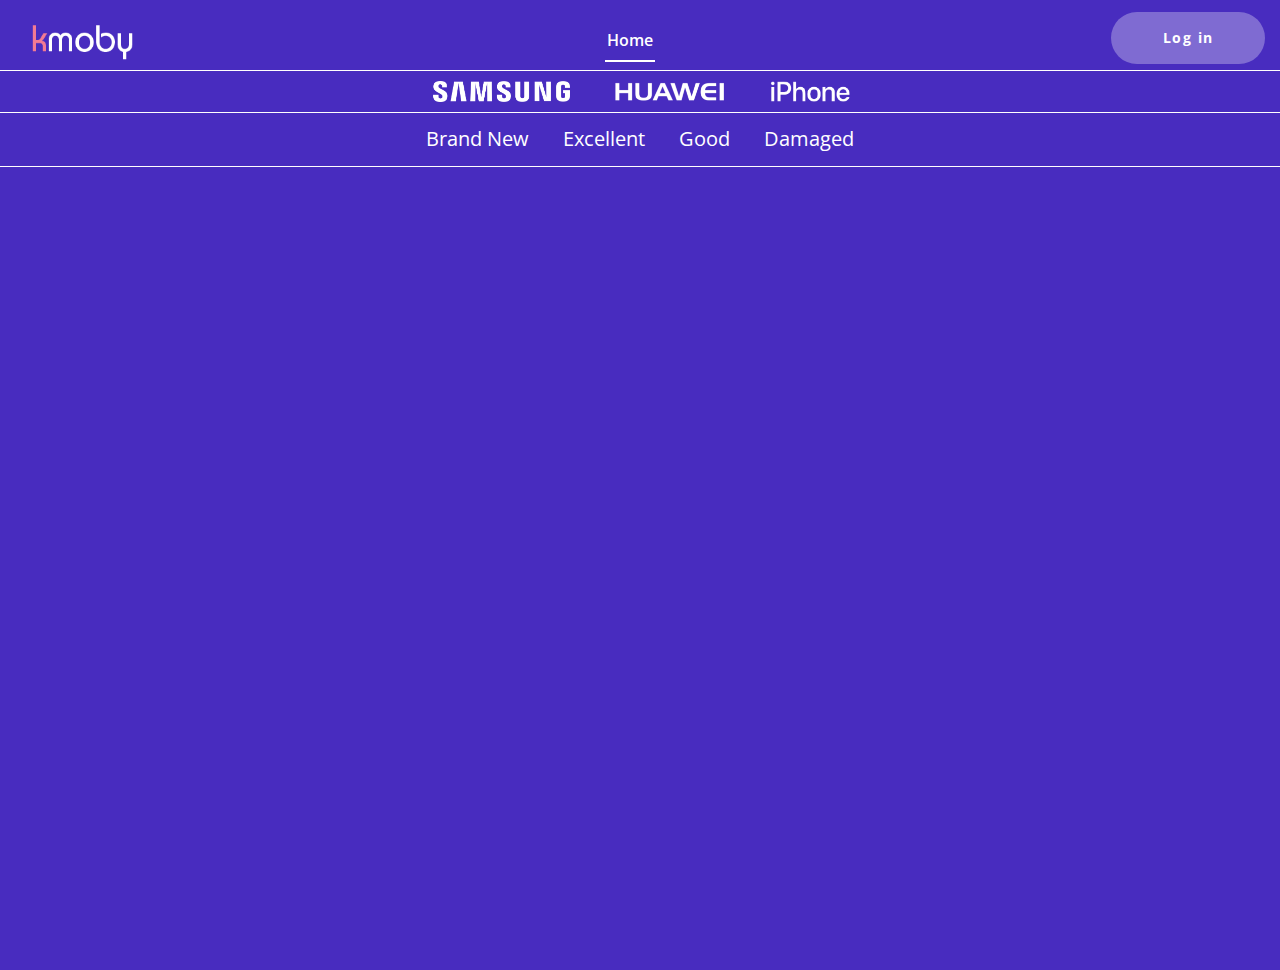
==== buy.html @ 292776e5 "added working status div in buy page" ====
<!DOCTYPE html>
<html>

<head>
    <meta http-equiv="Pragma" content="no-cache">
    <meta http-equiv="Expires" content="-1">
    <meta charset="utf-8">
    <meta name="author" content="Sumon Rahman">
    <meta name="description" content="">
    <meta name="keywords" content="HTML,CSS,XML,JavaScript">
    <meta http-equiv="x-ua-compatible" content="ie=edge">
    <meta name="viewport" content="width=device-width, initial-scale=1.0">
    <title>Neat Deals</title>
    <!-- Place favicon.ico in the root directory -->
    <link rel="apple-touch-icon" href="images/apple-touch-icon.png">
    <link rel="shortcut icon" type="image/ico" href="images/favicon.ico">
    <!-- Plugin-CSS -->
    <link rel="stylesheet" href="css/bootstrap.min.css">
    <link rel="stylesheet" href="css/jquery.fancybox.min.css">
    <link rel="stylesheet" href="css/owl.carousel.min.css">
    <link rel="stylesheet" href="css/linearicons.css">
    <link rel="stylesheet" href="css/font-awesome4.6.1.css">
    <!-- <link rel='stylesheet' href="https://maxcdn.bootstrapcdn.com/font-awesome/4.6.1/css/font-awesome.min.css"> -->
    <link rel="stylesheet" href="css/magnific-popup.css">
    <link rel="stylesheet" href="css/animate.css">
    <!-- Main-Stylesheets -->
    <link rel="stylesheet" href="css/normalize.css">
    <link rel="stylesheet" href="css/buy.css">
    <link rel="stylesheet" href="css/login.css">
    <link rel="stylesheet" href="css/responsive.css">
    <script src="js/vendor/modernizr-2.8.3.min.js"></script>
</head>

<body data-spy="scroll" data-target=".mainmenu-area">
    <!-- Preloader-content -->
    <div class="preloader">
        <span><i class="lnr lnr-sun"></i></span>
    </div>
    <!-- MainMenu-Area -->
    <nav class="mainmenu-area" data-spy="affix" data-offset-top="200">
        <div class="container-fluid">
            <div class="navbar-header">
                <button type="button" class="navbar-toggle" data-toggle="collapse" data-target="#primary_menu">
                    <span class="icon-bar"></span>
                    <span class="icon-bar"></span>
                    <span class="icon-bar"></span>
                </button>
                <a class="navbar-brand" href="#"><img src="images/logo.png" alt="Logo"></a>
            </div>
            <div class="collapse navbar-collapse" id="primary_menu">
                <ul class="nav navbar-nav mainmenu">
                    <li class="active"><a href="index.html">Home</a></li>
                </ul>
                <div class="login-btn right-button hidden-xs">
                    <a class="login-txt">Log in</a>
                </div>
                <div class="login">
                    <div class="arrow-up"></div>
                    <div class="formholder">
                        <div class="randompad">
                            <fieldset>
                                <label name="email">Email</label>
                                <input class="form-holder" id="email" type="email" placeholder="example@example.com" />
                                <label name="password">Password</label>
                                <div class="form-group log-status">
                                    <input class="form-holder form-control" id="paswd" type="password" />
                                </div>
                                <div class="login-alert alert alert-danger text-center"><span class="in-alert"></span></div>
                                <div class="login-loader">
                                    <img class="loading-image" src="images/double-ring.gif" />
                                </div>
                                <button type="button" class="log-btn">Log in</button>
                                <span id="livalue"></span>
                            </fieldset>
                        </div>
                    </div>
                </div>
                <div class="profile-btn right-button hidden-xs">
                    <a class="prof-name dropdown-toggle" type="button" id="profDrop" data-toggle="dropdown"
                        aria-haspopup="true" aria-expanded="true">
                        <span class="caret"></span>
                    </a>
                    <ul class="prof-down dropdown-menu" aria-labelledby="profDrop">
                        <li><a class="ditm dash-btns" href="about.html" data-fancybox data-options='{
                            "type" : "iframe",
                            "scrolling" : "no", 
                            "iframe" : {
                                "scrolling" : "no",
                                "preload" : false, 
                                "css" : {
                                    "width" : "600px", 
                                    "border-radius" : "20px",
                                    "overflow" : "hidden"
                            }}}'>
                                <i class="lnr lnr-user"></i>&nbsp; &nbsp;About Me</a></li>
                        <li><a class="ditm dash-btns" href="orders.html" data-fancybox data-options='{
                            "type" : "iframe",
                            "scrolling" : "no", 
                            "iframe" : {
                                "scrolling" : "no",
                                "preload" : false, 
                                "css" : {
                                    "width" : "600px", 
                                    "border-radius" : "20px",
                                    "overflow" : "hidden"
                            }}}'>
                                <i class="lnr lnr-cart"></i>&nbsp; &nbsp;Orders</a></li>
                        <li><a class="ditm dash-btns" href="listings.html" data-fancybox data-options='{
                            "type" : "iframe",
                            "scrolling" : "no", 
                            "iframe" : {
                                "scrolling" : "no",
                                "preload" : false, 
                                "css" : {
                                    "width" : "600px", 
                                    "border-radius" : "20px",
                                    "overflow" : "hidden"
                            }}}'>
                                <i class="lnr lnr-list"></i>&nbsp; &nbsp;Listings</a></li>
                        <li role="separator" class="divider"></li>
                        <li><a class="ditm log-out"><i class="lnr lnr-home"></i>&nbsp; &nbsp;Log Out</a></li>
                    </ul>
                </div>
            </div>
        </div>
    </nav>
    <!-- MainMenu-Area-End -->
    <!-- Brands-Area -->
    <div class="brands-area">
        <div class="brand-group">
            <img class="samsung-logo brand-logo active" src="images/samsung-logo.png">
            <img class="huawei-logo brand-logo" src="images/huawei-logo.png">
            <img class="iphone-logo brand-logo" src="images/iphone-logo.png">
        </div>
    </div>
    <!-- Brands-Area-End-->
    <!-- Model-Carousel -->
    <div class="model-carousel">
        <div class="carous1"></div>
        <div class="carous">
            <div class="samsung-carousel owl-carousel owl-theme">
                <div class="mod-item" onclick="$('.samsung-carousel').trigger('to.owl.carousel', [0, 500, true]);"><a
                        class="mod active">S9
                        +</a></div>
                <div class="mod-item" onclick="$('.samsung-carousel').trigger('to.owl.carousel', [1, 500, true]);"><a
                        class="mod">S9</a></div>
                <div class="mod-item" onclick="$('.samsung-carousel').trigger('to.owl.carousel', [2, 500, true]);"><a
                        class="mod">S8
                        +</a></div>
                <div class="mod-item" onclick="$('.samsung-carousel').trigger('to.owl.carousel', [3, 500, true]);"><a
                        class="mod">S8</a></div>
                <div class="mod-item" onclick="$('.samsung-carousel').trigger('to.owl.carousel', [4, 500, true]);"><a
                        class="mod">S7
                        Edge</a></div>
                <div class="mod-item" onclick="$('.samsung-carousel').trigger('to.owl.carousel', [5, 500, true]);"><a
                        class="mod">S7</a></div>
                <div class="mod-item" onclick="$('.samsung-carousel').trigger('to.owl.carousel', [6, 500, true]);"><a
                        class="mod">S6
                        Edge +</a></div>
                <div class="mod-item" onclick="$('.samsung-carousel').trigger('to.owl.carousel', [7, 500, true]);"><a
                        class="mod">S6
                        Edge</a></div>
                <div class="mod-item" onclick="$('.samsung-carousel').trigger('to.owl.carousel', [8, 500, true]);"><a
                        class="mod">S6</a></div>
                <div class="mod-item" onclick="$('.samsung-carousel').trigger('to.owl.carousel', [9, 500, true]);"><a
                        class="mod">S5</a></div>
                <div class="mod-item" onclick="$('.samsung-carousel').trigger('to.owl.carousel', [10, 500, true]);"><a
                        class="mod">Note 8</a></div>
                <div class="mod-item" onclick="$('.samsung-carousel').trigger('to.owl.carousel', [11, 500, true]);"><a
                        class="mod">Note 5</a></div>
                <div class="mod-item" onclick="$('.samsung-carousel').trigger('to.owl.carousel', [12, 500, true]);"><a
                        class="mod">Edge</a></div>
                <div class="mod-item" onclick="$('.samsung-carousel').trigger('to.owl.carousel', [13, 500, true]);"><a
                        class="mod">Note 4</a></div>
                <div class="mod-item" onclick="$('.samsung-carousel').trigger('to.owl.carousel', [14, 500, true]);"><a
                        class="mod">A8 (2018)</a></div>
                <div class="mod-item" onclick="$('.samsung-carousel').trigger('to.owl.carousel', [15, 500, true]);"><a
                        class="mod">A7 (2017)</a></div>
                <div class="mod-item" onclick="$('.samsung-carousel').trigger('to.owl.carousel', [16, 500, true]);"><a
                        class="mod">A7 (2016)</a></div>
                <div class="mod-item" onclick="$('.samsung-carousel').trigger('to.owl.carousel', [17, 500, true]);"><a
                        class="mod">A7</a></div>
                <div class="mod-item" onclick="$('.samsung-carousel').trigger('to.owl.carousel', [18, 500, true]);"><a
                        class="mod">A5 (2017)</a></div>
                <div class="mod-item" onclick="$('.samsung-carousel').trigger('to.owl.carousel', [19, 500, true]);"><a
                        class="mod">A5 (2016)</a></div>
                <div class="mod-item" onclick="$('.samsung-carousel').trigger('to.owl.carousel', [20, 500, true]);"><a
                        class="mod">J7 (2016)</a></div>
                <div class="mod-item" onclick="$('.samsung-carousel').trigger('to.owl.carousel', [21, 500, true]);"><a
                        class="mod">J7 Prime</a></div>
                <div class="mod-item" onclick="$('.samsung-carousel').trigger('to.owl.carousel', [22, 500, true]);"><a
                        class="mod">J5 Prime</a></div>
            </div>
        </div>
        <div class="carous">
            <div class="huawei-carousel owl-carousel owl-theme">
                <div class="mod-item" onclick="$('.huawei-carousel').trigger('to.owl.carousel', [0, 500, true]);"><a
                        class="mod active">P20
                        Pro</a></div>
                <div class="mod-item" onclick="$('.huawei-carousel').trigger('to.owl.carousel', [1, 500, true]);"><a
                        class="mod">P20</a></div>
                <div class="mod-item" onclick="$('.huawei-carousel').trigger('to.owl.carousel', [2, 500, true]);"><a
                        class="mod">P20
                        Lite</a></div>
                <div class="mod-item" onclick="$('.huawei-carousel').trigger('to.owl.carousel', [3, 500, true]);"><a
                        class="mod">P10
                        Plus</a></div>
                <div class="mod-item" onclick="$('.huawei-carousel').trigger('to.owl.carousel', [4, 500, true]);"><a
                        class="mod">P10</a></div>
                <div class="mod-item" onclick="$('.huawei-carousel').trigger('to.owl.carousel', [5, 500, true]);"><a
                        class="mod">P10
                        Lite</a></div>
                <div class="mod-item" onclick="$('.huawei-carousel').trigger('to.owl.carousel', [6, 500, true]);"><a
                        class="mod">P9
                        Plus</a></div>
                <div class="mod-item" onclick="$('.huawei-carousel').trigger('to.owl.carousel', [7, 500, true]);"><a
                        class="mod">P9</a></div>
                <div class="mod-item" onclick="$('.huawei-carousel').trigger('to.owl.carousel', [8, 500, true]);"><a
                        class="mod">P9
                        Lite</a></div>
                <div class="mod-item" onclick="$('.huawei-carousel').trigger('to.owl.carousel', [9, 500, true]);"><a
                        class="mod">P8</a></div>
                <div class="mod-item" onclick="$('.huawei-carousel').trigger('to.owl.carousel', [10, 500, true]);"><a
                        class="mod">P8
                        Lite (2017)</a></div>
                <div class="mod-item" onclick="$('.huawei-carousel').trigger('to.owl.carousel', [11, 500, true]);"><a
                        class="mod">Mate
                        10 Pro</a></div>
                <div class="mod-item" onclick="$('.huawei-carousel').trigger('to.owl.carousel', [12, 500, true]);"><a
                        class="mod">Mate
                        10</a></div>
                <div class="mod-item" onclick="$('.huawei-carousel').trigger('to.owl.carousel', [13, 500, true]);"><a
                        class="mod">Mate
                        9</a></div>
                <div class="mod-item" onclick="$('.huawei-carousel').trigger('to.owl.carousel', [14, 500, true]);"><a
                        class="mod">Mate
                        6</a></div>
                <div class="mod-item" onclick="$('.huawei-carousel').trigger('to.owl.carousel', [15, 500, true]);"><a
                        class="mod">P
                        Smart</a></div>
            </div>
        </div>
        <div class="carous">
            <div class="iphone-carousel owl-carousel owl-theme">
                <div class="mod-item" onclick="$('.iphone-carousel').trigger('to.owl.carousel', [0, 500, true]);"><a
                        class="mod active">XS
                        Max</a></div>
                <div class="mod-item" onclick="$('.iphone-carousel').trigger('to.owl.carousel', [1, 500, true]);"><a
                        class="mod">XS</a></div>
                <div class="mod-item" onclick="$('.iphone-carousel').trigger('to.owl.carousel', [2, 500, true]);"><a
                        class="mod">XR</a></div>
                <div class="mod-item" onclick="$('.iphone-carousel').trigger('to.owl.carousel', [3, 500, true]);"><a
                        class="mod">X</a></div>
                <div class="mod-item" onclick="$('.iphone-carousel').trigger('to.owl.carousel', [4, 500, true]);"><a
                        class="mod">8
                        Plus</a></div>
                <div class="mod-item" onclick="$('.iphone-carousel').trigger('to.owl.carousel', [5, 500, true]);"><a
                        class="mod">8</a></div>
                <div class="mod-item" onclick="$('.iphone-carousel').trigger('to.owl.carousel', [6, 500, true]);"><a
                        class="mod">7
                        Plus</a></div>
                <div class="mod-item" onclick="$('.iphone-carousel').trigger('to.owl.carousel', [7, 500, true]);"><a
                        class="mod">7</a></div>
                <div class="mod-item" onclick="$('.iphone-carousel').trigger('to.owl.carousel', [8, 500, true]);"><a
                        class="mod">6s
                        Plus</a></div>
                <div class="mod-item" onclick="$('.iphone-carousel').trigger('to.owl.carousel', [9, 500, true]);"><a
                        class="mod">6
                        Plus</a></div>
                <div class="mod-item" onclick="$('.iphone-carousel').trigger('to.owl.carousel', [10, 500, true]);"><a
                        class="mod">6s</a></div>
                <div class="mod-item" onclick="$('.iphone-carousel').trigger('to.owl.carousel', [11, 500, true]);"><a
                        class="mod">6</a></div>
                <div class="mod-item" onclick="$('.iphone-carousel').trigger('to.owl.carousel', [12, 500, true]);"><a
                        class="mod">5s</a></div>
                <div class="mod-item" onclick="$('.iphone-carousel').trigger('to.owl.carousel', [13, 500, true]);"><a
                        class="mod">SE</a></div>
            </div>
        </div>
    </div>
    <!-- Model-Carousel-End -->
    <!-- Working-Status-->
    <div class="working-status">
        <div class="ws-brand-new">
            <a>Brand New</a>
        </div>
        <div class="ws-excellent">
            <a>Excellent</a>
        </div>
        <div class="ws-good">
            <a>Good</a>
        </div>
        <div class="ws-damaged">
            <a>Damaged</a>
        </div>
    </div>
    <!-- Working-Status-End -->
    <!--Vendor-JS-->
    <script src="js/vendor/jquery-1.12.4.min.js"></script>
    <script src="js/vendor/jquery-ui.js"></script>
    <script src="js/vendor/popper.min.js"></script>
    <script src="js/vendor/bootstrap.min.js"></script>
    <script src="js/jquery.fancybox.min.js"></script>
    <!--Plugin-JS-->
    <script src="js/js.cookie.js"></script>
    <script src="js/owl.carousel.min.js"></script>
    <script src="js/contact-form.js"></script>
    <script src="js/ajaxchimp.js"></script>
    <script src="js/scrollUp.min.js"></script>
    <script src="js/magnific-popup.min.js"></script>
    <script src="js/wow.min.js"></script>
    <script src="js/log.js"></script>
    <!--Main-active-JS-->
    <script src="js/main.js"></script>
    <script src="js/login.js"></script>
    <script src="js/buy.js"></script>
</body>

</html>
---- css/linearicons.css ----
@font-face {
	font-family: 'Linearicons-Free';
	src:url('../fonts/Linearicons-Free.eot?w118d');
	src:url('../fonts/Linearicons-Free.eot?#iefixw118d') format('embedded-opentype'),
		url('../fonts/Linearicons-Free.woff2?w118d') format('woff2'),
		url('../fonts/Linearicons-Free.woff?w118d') format('woff'),
		url('../fonts/Linearicons-Free.ttf?w118d') format('truetype'),
		url('../fonts/Linearicons-Free.svg?w118d#Linearicons-Free') format('svg');
	font-weight: normal;
	font-style: normal;
}

.lnr {
	font-family: 'Linearicons-Free';
	speak: none;
	font-style: normal;
	font-weight: normal;
	font-variant: normal;
	text-transform: none;
	line-height: 1;

	/* Better Font Rendering =========== */
	-webkit-font-smoothing: antialiased;
	-moz-osx-font-smoothing: grayscale;
}

.lnr-home:before {
	content: "\e800";
}
.lnr-apartment:before {
	content: "\e801";
}
.lnr-pencil:before {
	content: "\e802";
}
.lnr-magic-wand:before {
	content: "\e803";
}
.lnr-drop:before {
	content: "\e804";
}
.lnr-lighter:before {
	content: "\e805";
}
.lnr-poop:before {
	content: "\e806";
}
.lnr-sun:before {
	content: "\e807";
}
.lnr-moon:before {
	content: "\e808";
}
.lnr-cloud:before {
	content: "\e809";
}
.lnr-cloud-upload:before {
	content: "\e80a";
}
.lnr-cloud-download:before {
	content: "\e80b";
}
.lnr-cloud-sync:before {
	content: "\e80c";
}
.lnr-cloud-check:before {
	content: "\e80d";
}
.lnr-database:before {
	content: "\e80e";
}
.lnr-lock:before {
	content: "\e80f";
}
.lnr-cog:before {
	content: "\e810";
}
.lnr-trash:before {
	content: "\e811";
}
.lnr-dice:before {
	content: "\e812";
}
.lnr-heart:before {
	content: "\e813";
}
.lnr-star:before {
	content: "\e814";
}
.lnr-star-half:before {
	content: "\e815";
}
.lnr-star-empty:before {
	content: "\e816";
}
.lnr-flag:before {
	content: "\e817";
}
.lnr-envelope:before {
	content: "\e818";
}
.lnr-paperclip:before {
	content: "\e819";
}
.lnr-inbox:before {
	content: "\e81a";
}
.lnr-eye:before {
	content: "\e81b";
}
.lnr-printer:before {
	content: "\e81c";
}
.lnr-file-empty:before {
	content: "\e81d";
}
.lnr-file-add:before {
	content: "\e81e";
}
.lnr-enter:before {
	content: "\e81f";
}
.lnr-exit:before {
	content: "\e820";
}
.lnr-graduation-hat:before {
	content: "\e821";
}
.lnr-license:before {
	content: "\e822";
}
.lnr-music-note:before {
	content: "\e823";
}
.lnr-film-play:before {
	content: "\e824";
}
.lnr-camera-video:before {
	content: "\e825";
}
.lnr-camera:before {
	content: "\e826";
}
.lnr-picture:before {
	content: "\e827";
}
.lnr-book:before {
	content: "\e828";
}
.lnr-bookmark:before {
	content: "\e829";
}
.lnr-user:before {
	content: "\e82a";
}
.lnr-users:before {
	content: "\e82b";
}
.lnr-shirt:before {
	content: "\e82c";
}
.lnr-store:before {
	content: "\e82d";
}
.lnr-cart:before {
	content: "\e82e";
}
.lnr-tag:before {
	content: "\e82f";
}
.lnr-phone-handset:before {
	content: "\e830";
}
.lnr-phone:before {
	content: "\e831";
}
.lnr-pushpin:before {
	content: "\e832";
}
.lnr-map-marker:before {
	content: "\e833";
}
.lnr-map:before {
	content: "\e834";
}
.lnr-location:before {
	content: "\e835";
}
.lnr-calendar-full:before {
	content: "\e836";
}
.lnr-keyboard:before {
	content: "\e837";
}
.lnr-spell-check:before {
	content: "\e838";
}
.lnr-screen:before {
	content: "\e839";
}
.lnr-smartphone:before {
	content: "\e83a";
}
.lnr-tablet:before {
	content: "\e83b";
}
.lnr-laptop:before {
	content: "\e83c";
}
.lnr-laptop-phone:before {
	content: "\e83d";
}
.lnr-power-switch:before {
	content: "\e83e";
}
.lnr-bubble:before {
	content: "\e83f";
}
.lnr-heart-pulse:before {
	content: "\e840";
}
.lnr-construction:before {
	content: "\e841";
}
.lnr-pie-chart:before {
	content: "\e842";
}
.lnr-chart-bars:before {
	content: "\e843";
}
.lnr-gift:before {
	content: "\e844";
}
.lnr-diamond:before {
	content: "\e845";
}
.lnr-linearicons:before {
	content: "\e846";
}
.lnr-dinner:before {
	content: "\e847";
}
.lnr-coffee-cup:before {
	content: "\e848";
}
.lnr-leaf:before {
	content: "\e849";
}
.lnr-paw:before {
	content: "\e84a";
}
.lnr-rocket:before {
	content: "\e84b";
}
.lnr-briefcase:before {
	content: "\e84c";
}
.lnr-bus:before {
	content: "\e84d";
}
.lnr-car:before {
	content: "\e84e";
}
.lnr-train:before {
	content: "\e84f";
}
.lnr-bicycle:before {
	content: "\e850";
}
.lnr-wheelchair:before {
	content: "\e851";
}
.lnr-select:before {
	content: "\e852";
}
.lnr-earth:before {
	content: "\e853";
}
.lnr-smile:before {
	content: "\e854";
}
.lnr-sad:before {
	content: "\e855";
}
.lnr-neutral:before {
	content: "\e856";
}
.lnr-mustache:before {
	content: "\e857";
}
.lnr-alarm:before {
	content: "\e858";
}
.lnr-bullhorn:before {
	content: "\e859";
}
.lnr-volume-high:before {
	content: "\e85a";
}
.lnr-volume-medium:before {
	content: "\e85b";
}
.lnr-volume-low:before {
	content: "\e85c";
}
.lnr-volume:before {
	content: "\e85d";
}
.lnr-mic:before {
	content: "\e85e";
}
.lnr-hourglass:before {
	content: "\e85f";
}
.lnr-undo:before {
	content: "\e860";
}
.lnr-redo:before {
	content: "\e861";
}
.lnr-sync:before {
	content: "\e862";
}
.lnr-history:before {
	content: "\e863";
}
.lnr-clock:before {
	content: "\e864";
}
.lnr-download:before {
	content: "\e865";
}
.lnr-upload:before {
	content: "\e866";
}
.lnr-enter-down:before {
	content: "\e867";
}
.lnr-exit-up:before {
	content: "\e868";
}
.lnr-bug:before {
	content: "\e869";
}
.lnr-code:before {
	content: "\e86a";
}
.lnr-link:before {
	content: "\e86b";
}
.lnr-unlink:before {
	content: "\e86c";
}
.lnr-thumbs-up:before {
	content: "\e86d";
}
.lnr-thumbs-down:before {
	content: "\e86e";
}
.lnr-magnifier:before {
	content: "\e86f";
}
.lnr-cross:before {
	content: "\e870";
}
.lnr-menu:before {
	content: "\e871";
}
.lnr-list:before {
	content: "\e872";
}
.lnr-chevron-up:before {
	content: "\e873";
}
.lnr-chevron-down:before {
	content: "\e874";
}
.lnr-chevron-left:before {
	content: "\e875";
}
.lnr-chevron-right:before {
	content: "\e876";
}
.lnr-arrow-up:before {
	content: "\e877";
}
.lnr-arrow-down:before {
	content: "\e878";
}
.lnr-arrow-left:before {
	content: "\e879";
}
.lnr-arrow-right:before {
	content: "\e87a";
}
.lnr-move:before {
	content: "\e87b";
}
.lnr-warning:before {
	content: "\e87c";
}
.lnr-question-circle:before {
	content: "\e87d";
}
.lnr-menu-circle:before {
	content: "\e87e";
}
.lnr-checkmark-circle:before {
	content: "\e87f";
}
.lnr-cross-circle:before {
	content: "\e880";
}
.lnr-plus-circle:before {
	content: "\e881";
}
.lnr-circle-minus:before {
	content: "\e882";
}
.lnr-arrow-up-circle:before {
	content: "\e883";
}
.lnr-arrow-down-circle:before {
	content: "\e884";
}
.lnr-arrow-left-circle:before {
	content: "\e885";
}
.lnr-arrow-right-circle:before {
	content: "\e886";
}
.lnr-chevron-up-circle:before {
	content: "\e887";
}
.lnr-chevron-down-circle:before {
	content: "\e888";
}
.lnr-chevron-left-circle:before {
	content: "\e889";
}
.lnr-chevron-right-circle:before {
	content: "\e88a";
}
.lnr-crop:before {
	content: "\e88b";
}
.lnr-frame-expand:before {
	content: "\e88c";
}
.lnr-frame-contract:before {
	content: "\e88d";
}
.lnr-layers:before {
	content: "\e88e";
}
.lnr-funnel:before {
	content: "\e88f";
}
.lnr-text-format:before {
	content: "\e890";
}
.lnr-text-format-remove:before {
	content: "\e891";
}
.lnr-text-size:before {
	content: "\e892";
}
.lnr-bold:before {
	content: "\e893";
}
.lnr-italic:before {
	content: "\e894";
}
.lnr-underline:before {
	content: "\e895";
}
.lnr-strikethrough:before {
	content: "\e896";
}
.lnr-highlight:before {
	content: "\e897";
}
.lnr-text-align-left:before {
	content: "\e898";
}
.lnr-text-align-center:before {
	content: "\e899";
}
.lnr-text-align-right:before {
	content: "\e89a";
}
.lnr-text-align-justify:before {
	content: "\e89b";
}
.lnr-line-spacing:before {
	content: "\e89c";
}
.lnr-indent-increase:before {
	content: "\e89d";
}
.lnr-indent-decrease:before {
	content: "\e89e";
}
.lnr-pilcrow:before {
	content: "\e89f";
}
.lnr-direction-ltr:before {
	content: "\e8a0";
}
.lnr-direction-rtl:before {
	content: "\e8a1";
}
.lnr-page-break:before {
	content: "\e8a2";
}
.lnr-sort-alpha-asc:before {
	content: "\e8a3";
}
.lnr-sort-amount-asc:before {
	content: "\e8a4";
}
.lnr-hand:before {
	content: "\e8a5";
}
.lnr-pointer-up:before {
	content: "\e8a6";
}
.lnr-pointer-right:before {
	content: "\e8a7";
}
.lnr-pointer-down:before {
	content: "\e8a8";
}
.lnr-pointer-left:before {
	content: "\e8a9";
}
---- css/buy.css ----
@import url('https://fonts.googleapis.com/css?family=Open+Sans:300,400,400i,600,700,800');

/*-------------------
2. Theme Default CSS
--------------------*/

* {
    outline: none;
}

a {
    text-decoration: none;
    outline: none;
    -webkit-transition: 0.4s;
    -o-transition: 0.4s;
    transition: 0.4s;
    color: #333333;
}

input:focus,
button:focus,
a:focus,
a:hover {
    text-decoration: none;
    outline: none;
    color: #768ede;
}

img {
    max-width: 100%;
    height: auto;
}

h1,
h2,
h3,
h4,
h5,
h6 {
    margin: 0 0 15px;
    font-weight: 400;
    line-height: 1.4em;
}

h1 {
    font-size: 60px;
}

h2 {
    font-size: 50px;
}

h3 {
    font-size: 32px;
}

html,
body {
    height: 100%
}

body {
    font-family: 'Open Sans', sans-serif;
    font-weight: 400;
    font-size: 16px;
    line-height: 32px;
    color: #8790af;
    background: rgb(72, 44, 191);
}


/* Remove Chrome Input Field's Unwanted Yellow Background Color */

input:-webkit-autofill,
input:-webkit-autofill:hover,
input:-webkit-autofill:focus {
    -webkit-box-shadow: 0 0 0px 1000px white inset !important;
}

/*-- 3. Button-Style --*/

.bttn-white {
    position: relative;
    background: rgb(72, 44, 191);
    background: -webkit-linear-gradient(45deg, rgba(72, 44, 191, 1) 0%, rgba(106, 198, 240, 1) 100%);
    background: -o-linear-gradient(45deg, rgba(72, 44, 191, 1) 0%, rgba(106, 198, 240, 1) 100%);
    background: linear-gradient(45deg, rgba(72, 44, 191, 1) 0%, rgba(106, 198, 240, 1) 100%);
    filter: progid:DXImageTransform.Microsoft.gradient(startColorstr='#482cbf', endColorstr='#6ac6f0', GradientType=1);
    overflow: hidden;
    z-index: 1;
    margin-right: 10px;
    border: none;
}

.bttn-white img {
    height: 20px;
    margin-right: 5px;
    margin-top: -5px;
    display: inline-block;
}



.bttn-white:before {
    content: "";
    position: absolute;
    left: 0;
    top: 0;
    width: 100%;
    height: 100%;
    background-color: #ffffff;
    z-index: -1;
    -webkit-transition: 0.3s;
    -o-transition: 0.3s;
    transition: 0.3s;
    opacity: 1;
}

.bttn-white.active,
.bttn-white:hover {
    color: #ffffff;
}

.bttn-white.active:before,
.bttn-white:hover:before {
    opacity: 0;
}

.bttn-default,
.bttn-white {
    padding: 12px 30px;
    background-color: #ffffff;
    display: inline-block;
    color: #768ede;
    text-transform: uppercase;
    border-radius: 50px;
    letter-spacing: 1.5px;
    font-weight: 700;
    font-size: 14px;
    -webkit-transition: 0.3s;
    -o-transition: 0.3s;
    transition: 0.3s;
    border: none;
}

.bttn-default .lnr,
.bttn-white .lnr {
    margin-right: 10px;
}

.bttn-default {
    padding: 12px 40px;
    /* Permalink - use to edit and share this gradient: http://colorzilla.com/gradient-editor/#482cbf+0,6ac6f0+100 */
    background: rgb(72, 44, 191);
    /* Old browsers */
    /* FF3.6-15 */
    background: -webkit-linear-gradient(45deg, rgba(72, 44, 191, 1) 0%, rgba(106, 198, 240, 1) 100%);
    /* Chrome10-25,Safari5.1-6 */
    background: -o-linear-gradient(45deg, rgba(72, 44, 191, 1) 0%, rgba(106, 198, 240, 1) 100%);
    background: linear-gradient(45deg, rgba(72, 44, 191, 1) 0%, rgba(106, 198, 240, 1) 100%);
    /* W3C, IE10+, FF16+, Chrome26+, Opera12+, Safari7+ */
    filter: progid:DXImageTransform.Microsoft.gradient(startColorstr='#482cbf', endColorstr='#6ac6f0', GradientType=1);
    color: #ffffff;
    -webkit-box-shadow: 0 0 0 0 rgba(0, 0, 0, 0.1);
    box-shadow: 0 0 0 0 rgba(0, 0, 0, 0.1);
    -webkit-transform: translateY(0);
    -ms-transform: translateY(0);
    transform: translateY(0);
}

.bttn-default:hover {
    color: #ffffff;
    -webkit-box-shadow: 0 25px 50px -20px rgba(0, 0, 0, 0.6);
    box-shadow: 0 25px 50px -20px rgba(0, 0, 0, 0.6);
    -webkit-transform: translateY(-5px);
    -ms-transform: translateY(-5px);
    transform: translateY(-5px);
}

.sq {
    border-radius: 3px !important;
}


/*-- 4. Helper-Classes --*/

.preloader {
    background-color: #ffffff;
    bottom: 0;
    height: 100%;
    position: fixed;
    top: 0;
    width: 100%;
    z-index: 99999999;
}

.preloader span {
    background: rgb(72, 44, 191);
    background: -webkit-linear-gradient(45deg, rgba(72, 44, 191, 1) 0%, rgba(106, 198, 240, 1) 100%);
    background: -o-linear-gradient(45deg, rgba(72, 44, 191, 1) 0%, rgba(106, 198, 240, 1) 100%);
    background: linear-gradient(45deg, rgba(72, 44, 191, 1) 0%, rgba(106, 198, 240, 1) 100%);
    filter: progid:DXImageTransform.Microsoft.gradient(startColorstr='#482cbf', endColorstr='#6ac6f0', GradientType=1);
    border-radius: 100%;
    height: 60px;
    width: 60px;
    line-height: 60px;
    position: absolute;
    top: 0;
    right: 0;
    bottom: 0;
    left: 0;
    text-align: center;
    color: #ffffff;
    font-size: 24px;
    margin: auto;
    -webkit-animation: mymove 1.5s infinite linear;
    animation: mymove 1.5s infinite linear;
}

@-webkit-keyframes mymove {
    0 {
        -webkit-box-shadow: 0 0 0 0 rgba(94, 136, 252, 0.6), 0 0 0 0 rgba(94, 136, 252, 0.6);
        box-shadow: 0 0 0 0 rgba(94, 136, 252, 0.6), 0 0 0 0 rgba(94, 136, 252, 0.6);
    }

    25% {
        -webkit-box-shadow: 0 0 0 10px rgba(94, 136, 252, 0.6), 0 0 0 10px rgba(94, 136, 252, 0.6);
        box-shadow: 0 0 0 10px rgba(94, 136, 252, 0.6), 0 0 0 10px rgba(94, 136, 252, 0.6);
    }

    50% {
        -webkit-box-shadow: 0 0 0 10px rgba(94, 136, 252, 0.6), 0 0 0 20px rgba(94, 136, 252, 0.6);
        box-shadow: 0 0 0 10px rgba(94, 136, 252, 0.6), 0 0 0 20px rgba(94, 136, 252, 0.6);
    }

    75% {
        -webkit-box-shadow: 0 0 0 10px rgba(94, 136, 252, 0.6), 0 0 0 10px rgba(94, 136, 252, 0.6);
        box-shadow: 0 0 0 10px rgba(94, 136, 252, 0.6), 0 0 0 10px rgba(94, 136, 252, 0.6);
    }

    100% {
        -webkit-box-shadow: 0 0 0 0 rgba(94, 136, 252, 0.6), 0 0 0 0 rgba(94, 136, 252, 0.6);
        box-shadow: 0 0 0 0 rgba(94, 136, 252, 0.6), 0 0 0 0 rgba(94, 136, 252, 0.6);
    }
}

@keyframes mymove {
    0 {
        -webkit-box-shadow: 0 0 0 0 rgba(94, 136, 252, 0.6), 0 0 0 0 rgba(94, 136, 252, 0.6);
        box-shadow: 0 0 0 0 rgba(94, 136, 252, 0.6), 0 0 0 0 rgba(94, 136, 252, 0.6);
    }

    25% {
        -webkit-box-shadow: 0 0 0 10px rgba(94, 136, 252, 0.6), 0 0 0 10px rgba(94, 136, 252, 0.6);
        box-shadow: 0 0 0 10px rgba(94, 136, 252, 0.6), 0 0 0 10px rgba(94, 136, 252, 0.6);
    }

    50% {
        -webkit-box-shadow: 0 0 0 10px rgba(94, 136, 252, 0.6), 0 0 0 20px rgba(94, 136, 252, 0.6);
        box-shadow: 0 0 0 10px rgba(94, 136, 252, 0.6), 0 0 0 20px rgba(94, 136, 252, 0.6);
    }

    75% {
        -webkit-box-shadow: 0 0 0 10px rgba(94, 136, 252, 0.6), 0 0 0 10px rgba(94, 136, 252, 0.6);
        box-shadow: 0 0 0 10px rgba(94, 136, 252, 0.6), 0 0 0 10px rgba(94, 136, 252, 0.6);
    }

    100% {
        -webkit-box-shadow: 0 0 0 0 rgba(94, 136, 252, 0.6), 0 0 0 0 rgba(94, 136, 252, 0.6);
        box-shadow: 0 0 0 0 rgba(94, 136, 252, 0.6), 0 0 0 0 rgba(94, 136, 252, 0.6);
    }
}

/* helper classes */

.section-padding-top {
    padding-top: 120px;
}

.section-padding {
    padding-top: 120px;
    padding-bottom: 120px;
}

.upper {
    text-transform: uppercase;
}

.angle,
.overlay {
    position: relative;
    z-index: 1;
}

.overlay:before {
    content: "";
    position: absolute;
    left: 0;
    top: 0;
    width: 100%;
    height: 100%;
    /* Permalink - use to edit and share this gradient: http://colorzilla.com/gradient-editor/#482cbf+0,6ac6f0+100 */
    background: rgb(72, 44, 191);
    /* Old browsers */
    /* FF3.6-15 */
    background: -webkit-linear-gradient(45deg, rgba(72, 44, 191, 1) 0%, rgba(106, 198, 240, 1) 100%);
    /* Chrome10-25,Safari5.1-6 */
    background: -o-linear-gradient(45deg, rgba(72, 44, 191, 1) 0%, rgba(106, 198, 240, 1) 100%);
    background: linear-gradient(45deg, rgba(72, 44, 191, 1) 0%, rgba(106, 198, 240, 1) 100%);
    /* W3C, IE10+, FF16+, Chrome26+, Opera12+, Safari7+ */
    filter: progid:DXImageTransform.Microsoft.gradient(startColorstr='#482cbf', endColorstr='#6ac6f0', GradientType=1);
    opacity: 0.8;
    /* IE6-9 fallback on horizontal gradient */
    z-index: -2;
}

.angle:after {
    content: "";
    position: absolute;
    left: 0;
    bottom: 0;
    width: 100%;
    height: 150px;
    background: rgba(0, 0, 0, 0) -webkit-linear-gradient(left bottom, #ffffff 50%, transparent 50%) repeat scroll 0 0;
    background: rgba(0, 0, 0, 0) -webkit-gradient(linear, left bottom, right top, color-stop(50%, #ffffff), color-stop(50%, transparent)) repeat scroll 0 0;
    background: rgba(0, 0, 0, 0) -o-linear-gradient(left bottom, #ffffff 50%, transparent 50%) repeat scroll 0 0;
    background: rgba(0, 0, 0, 0) linear-gradient(to right top, #ffffff 50%, transparent 50%) repeat scroll 0 0;
    z-index: -1;
}

.dark-color {
    color: #434345
}

.blue-color {
    color: #5e88fc;
}

.white-color {
    color: #ffffff !important;
}

.gray-bg {
    background-color: #f5f6ff;
}

/*-- 5. MainMenu-Area --*/

.mainmenu-area {
    position: absolute;
    left: 0;
    top: 0;
    width: 100%;
    z-index: 9999;
    padding: 20px 140px 15px 0;
    background: transparent;
    -webkit-transition: 0.3s;
    -o-transition: 0.3s;
    transition: 0.3s;
}

.mainmenu-area:before {
    content: '';
    position: absolute;
    left: 0;
    top: 0;
    width: 100%;
    height: 100%;
    background: rgb(72, 44, 191);
    background: -webkit-linear-gradient(45deg, rgba(72, 44, 191, 1) 0%, rgba(106, 198, 240, 1) 100%);
    background: -o-linear-gradient(45deg, rgba(72, 44, 191, 1) 0%, rgba(106, 198, 240, 1) 100%);
    background: linear-gradient(45deg, rgba(72, 44, 191, 1) 0%, rgba(106, 198, 240, 1) 100%);
    filter: progid:DXImageTransform.Microsoft.gradient(startColorstr='#482cbf', endColorstr='#6ac6f0', GradientType=1);
    z-index: -1;
    opacity: 0;
    -webkit-transition: 0.3s;
    -o-transition: 0.3s;
    transition: 0.3s;
}

.mainmenu-area.affix {
    position: fixed;
    top: 0;
}

.mainmenu-area.affix:before {
    opacity: 1;
}

.mainmenu-area .right-button {
    position: absolute;
    right: 15px;
    top: 12px;
    text-align: center;
}

.mainmenu-area .right-button .prof-down {
    background-color: rgb(72, 44, 191);
}

.mainmenu-area .right-button a {
    color: #ffffff;
    padding: 10px 40px;
    border-radius: 50px;
    background-color: rgba(255, 255, 255, 0.3);
    display: block;
    letter-spacing: 1.5px;
    font-weight: 700;
    font-size: 14px;
    width: 11em;
    overflow: hidden;
    text-overflow: ellipsis;
}

.mainmenu-area .right-button a.ditm {
    color: #ffffff;
    padding: 10px;
    border: none;
    background: none;
    margin: 2px;
    display: block;
    letter-spacing: 1px;
    font-weight: 700;
    font-size: 14px;
    width: 11em;
    overflow: hidden;
    text-overflow: ellipsis;
}

.mainmenu-area .right-button a.ditm:hover {
    background-color: rgba(255, 255, 255, 1);
    border-radius: 5px;
    color: rgb(0, 0, 0);
}

.mainmenu-area .right-button a:hover {
    background-color: rgba(255, 255, 255, 1);
    color: #768ede;
}

.mainmenu-area ul.mainmenu {
    text-align: center;
    float: none;
    display: block;
}

.mainmenu-area ul.mainmenu li {
    float: none;
    display: inline-block;
    text-align: center;
}

.mainmenu-area ul.nav.navbar-nav li a {
    color: #ffffff;
    padding: 10px 2px;
    text-transform: capitalize;
    background: transparent;
    font-weight: 600;
    border-bottom: 2px solid transparent;
    margin: 0 15px;
}

.mainmenu-area ul.nav.navbar-nav li a:hover,
.mainmenu-area ul.nav.navbar-nav li.active a {
    border-bottom-color: #ffffff;
}

.mainmenu-area .navbar-brand {
    height: auto;
    padding: 0 15px;
}

.mainmenu-area .navbar-brand img {
    height: 40px;
}

/*-- 6. Page-Title --*/

.page-title .title {
    position: relative;
    display: inline-block;
    text-transform: uppercase;
    letter-spacing: 1.5px;
    color: #8790af;
    font-weight: 600;
}

.text-center.page-title .title:before,
.page-title .title:after {
    content: '';
    width: 30px;
    height: 1px;
    display: inline-block;
    background-color: #e1e1e1;
    margin: 0 15px;
    -webkit-transform: translateY(-4px);
    -ms-transform: translateY(-4px);
    transform: translateY(-4px);
}

.brands-area {
    margin-top: 70px;
    border-top: 1px solid #fff;
    border-bottom: 1px solid #fff;
    text-align: center;
}

.brand-logo {
    cursor: pointer;
    height: 21px;
    margin: 10px 20px;
    display: inline-block;
}

.brand-logo:hover {
    opacity: .7;
}

.samsung {
    height: 20px;
}

.huawei {
    height: 20px;
}

.iphone {
    height: 22px;
}

.profile-btn {
    display: none;
    cursor: pointer;
}

/* Model Carousel */

.owl-item {
    display: -webkit-box;
    display: -webkit-flex;
    display: -moz-box;
    display: -ms-flexbox;
    display: flex;
    -webkit-flex-align: center;
    -ms-flex-align: center;
    -webkit-align-items: center;
    justify-content: center;
    align-items: center;
    vertical-align: center;
}

.mod-item {
    margin-top: 8px;
}

.mod.active {
    font-size: 30px;
    font-weight: 550;
    color: rgb(255, 255, 255);
}

.mod {
    cursor: pointer;
    font-weight: 500;
    font-size: 20px;
    color: rgba(255, 255, 255, 0.623);
}

.owl-carousel {
    padding: 15px;
    overflow: hidden;
}

.owl-carousel:hover .owl-nav {
    display: block;
}

.carous1 {
    min-height: 80px;
    border-bottom: 1px solid #fff;
    overflow: auto;
}

.owl-nav div {
    background: transparent;
    color: #869791;
    font-size: 40px;
    height: 100%;
    line-height: 30px;
    margin: 0;
    padding: 0;
    position: absolute;
    top: 0;
}

.owl-nav .owl-prev {
    left: 0;
    padding-left: 20px;
}

.owl-nav .owl-next {
    right: 0;
    padding-right: 20px;
}

/* Working-Status */

.working-status {
    border-bottom: 1px solid #fff;
    text-align: center;
}

.working-status div {
    padding: 10px 15px;
    display: inline-block;
}

.working-status a {
    cursor: pointer;
    font-size: 20px;
    font-weight: 400;
    color: #fff;
}

.working-status div:hover {
    opacity: .7;
}
---- css/login.css ----
.login fieldset {
  border: none;
}

.login label {
  font-weight: 100;
  font-size: 14px;
  color: rgb(82, 82, 82);
}

.login {
  position: absolute;
  width: 350px;
  display: none;
  float: right;
  right: 20px;
  margin-top: 20px;
  z-index: 1000;
}

.arrow-up {
  width: 0;
  height: 0;
  border-left: 20px solid transparent;
  border-right: 20px solid transparent;
  border-bottom: 15px solid #ECF0F1;
  right: 10%;
  position: absolute;
  top: -10px;
}

.formholder {
  background: #ecf0f1;
  width: 350px;
  border-radius: 5px;
  padding-top: 5px;
}

.formholder input[type="email"],
.formholder input[type="password"] {
  color: #000;
  padding: 7px 10px 7px 15px;
  margin: 4px 0;
  height: 40px;
  width: 96%;
  display: block;
  font-size: 14px;
  border-radius: 20px;
  border: 1px solid rgb(140, 139, 148);
  -webkit-transition: 0.3s linear;
  -moz-transition: 0.3s linear;
  -o-transition: 0.3s linear;
  transition: 0.3s linear;
}

.formholder input[type="email"]:focus,
.formholder input[type="password"]:focus {
  outline: none;
  box-shadow: 0 0 1px 1px rgb(72, 44, 191);
}

.log-btn {
  border: 1px solid rgb(72, 44, 191);
  width: 152px;
  height: 40px;
  margin: auto;
  margin-top: 29px;
  font-weight: 700;
  cursor: pointer;
  display: flex;
  align-items: center;
  justify-content: center;
  padding: 0 0 2px 0;
  background: #eeedf2;
  font-size: 14px;
  color: rgb(72, 44, 191);
  text-transform: uppercase;
  font-family: -apple-system, BlinkMacSystemFont, "Segoe UI", Roboto, "Helvetica Neue", Arial, sans-serif, "Apple Color Emoji", "Segoe UI Emoji", "Segoe UI Symbol" !important;
  border-radius: 20px;
  overflow: hidden;
  -webkit-transform: perspective(1px) translateZ(0);
  transform: perspective(1px) translateZ(0);
  box-shadow: 0 0 1px rgba(0, 0, 0, 0);
  position: relative;
  -webkit-transition-property: color;
  transition-property: color;
  -webkit-transition-duration: 0.5s;
  transition-duration: 0.5s;
}

.log-btn:focus {
  color: rgb(72, 44, 191);
}

.log-btn:hover {
  font-weight: 700;
  color: #fff;
  border: none;
  /* Permalink - use to edit and share this gradient: http://colorzilla.com/gradient-editor/#482cbf+0,6ac6f0+100 */
  background: rgb(72, 44, 191);
  /* Old browsers */
  /* FF3.6-15 */
  background: -webkit-linear-gradient(45deg, rgba(72, 44, 191, 1) 0%, rgba(106, 198, 240, 1) 100%);
  /* Chrome10-25,Safari5.1-6 */
  background: -o-linear-gradient(45deg, rgba(72, 44, 191, 1) 0%, rgba(106, 198, 240, 1) 100%);
  background: linear-gradient(45deg, rgba(72, 44, 191, 1) 0%, rgba(106, 198, 240, 1) 100%);
  -webkit-transform: scaleX(1);
  transform: scaleX(1);
  -webkit-transition-timing-function: cubic-bezier(0.52, 1.64, 0.37, 0.66);
  transition-timing-function: cubic-bezier(0.52, 1.64, 0.37, 0.66);
}

.randompad {
  padding: 10px;
}

.green {
  color: #1abc9c;
}

.login-alert {
  display: none;
  margin-bottom: -15px;
}

.login-loader {
  display: none;
}

.loading-image {
  margin-bottom: -15px;
  margin-left: auto;
  margin-right: auto;
  display: flex;
  align-items: center;
  justify-content: center;
  width: 40px;
  height: auto;
}

.in-alert {
  margin-top: -30px;
  font-size: 14px;
}

.login-txt {
  cursor: pointer;
}

.ditm {
  cursor: pointer;
  margin-left: 15px;
}
---- css/responsive.css ----
/*-- Space-Class --*/

[class|=space] {
    display: block;
    width: 100%;
    overflow: hidden
}

.space-10 {
    height: 10px;
}

.space-20 {
    height: 20px;
}

.space-30 {
    height: 30px;
}

.space-40 {
    height: 40px;
}

.space-50 {
    height: 50px;
}

.space-60 {
    height: 60px;
}

.space-70 {
    height: 70px;
}

.space-80 {
    height: 80px;
}

.space-90 {
    height: 90px;
}

.space-100 {
    height: 100px;
}

/* Medium Layout: 1280px. */

@media only screen and (min-width: 992px) and (max-width: 1280px) {
    .mainmenu-area ul.nav.navbar-nav li a {
        margin: 0 10px;
    }
    .feature-area,
    .testimonial-area,
    .video-area,
    .progress-area {
        background-image: none;
        margin-bottom: 0;
    }
    .testimonial-area {
        padding: 100px 0;
    }
    .team-slide .owl-controls .owl-nav {
        text-align: center;
    }
    .team-slide .owl-controls .owl-nav > div {
        position: static;
        display: inline-block;
        margin: 30px 15px 15px 15px;
    }
    .footer-bottom .footer-menu ul,
    .footer-area {
        text-align: center;
    }
    .angle:after {
        height: 80px;
    }
}

/* Tablet Layout: 768px. */

@media only screen and (min-width: 768px) and (max-width: 991px) {
    .home-area {
        padding: 100px 0;
        margin-bottom: 0;
    }
    .mainmenu-area ul.nav.navbar-nav li a {
        margin: 0 10px;
    }
    .video-area,
    .progress-area {
        background-image: none;
    }
    .mobile-image {
        display: none !important;
    }
    .feature-area,
    .video-area,
    .progress-area {
        background-image: none;
        margin-bottom: 0;
        margin-top: 0;
    }
    .testimonial-area {
        padding: 60px 0;
    }

    .video-photo {
        margin-bottom: 60px;
    }
    .team-slide .owl-controls .owl-nav {
        text-align: center;
    }
    .team-slide .owl-controls .owl-nav > div {
        position: static;
        display: inline-block;
        margin: 30px 15px 15px 15px;
    }
    .footer-bottom .footer-menu ul,
    .footer-area {
        text-align: center;
    }
    .angle:after {
        height: 80px;
    }
}

/* Mobile Layout: 320px. */

@media only screen and (max-width: 767px) {
    body {
        font-size: 14px;
    }
    h1 {
        font-size: 40px;
    }
    h3 {
        font-size: 22px;
    }
    .bttn-white {
        padding: 8px 30px;
    }
    .section-padding {
        padding-top: 60px;
        padding-bottom: 60px;
    }
    .angle:after {
        height: 60px;
    }
    /*-- Main-Menu-Style --*/
    .mainmenu-area {
        padding: 15px 0;
    }
    .mainmenu-area:before {
        opacity: 0.9;
    }
    .mainmenu-area .navbar-toggle {
        border: 1px solid #ffffff;
        border-radius: 1px;
    }
    .mainmenu-area .navbar-toggle .icon-bar {
        background-color: #ffffff;
        height: 2px;
        border-radius: 0;
    }
    .mainmenu-area #primary_menu {
        overflow-y: auto;
        max-height: 80vh;
    }
    .mainmenu-area #primary_menu ul.nav.navbar-nav li {
        display: block;
    }
    .mainmenu-area #primary_menu ul.nav.navbar-nav li a {
        padding: 15px;
        border: none;
    }
    .mainmenu-area #primary_menu ul.nav.navbar-nav li.active a,
    .mainmenu-area #primary_menu ul.nav.navbar-nav li a:hover {
        background-color: #ffffff;
        color: #5e88fc;
    }
    /*-- Home-Area --*/
    .home-area {
        padding-top: 120px;
        padding-bottom: 100px;
        margin-bottom: 0;
    }
    .mobile-image {
        display: none !important;
    }
    .feature-area,
    .video-area,
    .progress-area {
        background-image: none;
        margin-bottom: 0;
        margin-top: 0;
    }
    .testimonial-area {
        padding: 60px 0;
    }
    .team-slide .owl-controls .owl-nav {
        text-align: center;
    }
    .team-slide .owl-controls .owl-nav > div {
        position: static;
        display: inline-block;
        margin: 30px 15px 15px 15px;
    }
    .gallery-slide {
        margin-bottom: 60px;
    }
    .gallery-slide .item {
        margin: 85px 25px 90px 30px;
    }
    .gallery-slide .owl-controls {
        position: static;
        margin-top: 30px;
        width: 100%;
        text-align: center;
    }
    .footer-bottom .footer-menu ul,
    .footer-area {
        text-align: center;
    }
    .subscribe-form {
        padding: 20px;
    }
    .subscribe-form form .bttn-white {
        position: static;
        margin-top: 20px;
    }
    .subscribe-form form .control {
        padding-right: 15px;
    }

    .post-single.sticky .post-media {
        margin-right: 0;
        float: none;
        width: 100%;
    }

    .form-double .box {
        width: 100%;
        float: none;
    }
    .post-single {
        padding: 20px;
    }
    .post-single h2 {
        font-size: 26px;
    }
    .post-single blockquote {
        padding: 10px;
        font-size: 14px;
    }
    .comments-list .comment {
        padding-left: 0;
    }
    .comments-list .comment .comment-pic {
        position: static;
        margin-bottom: 30px;
    }
}

/* Wide Mobile Layout: 480px. */

@media only screen and (min-width: 480px) and (max-width: 767px) {}
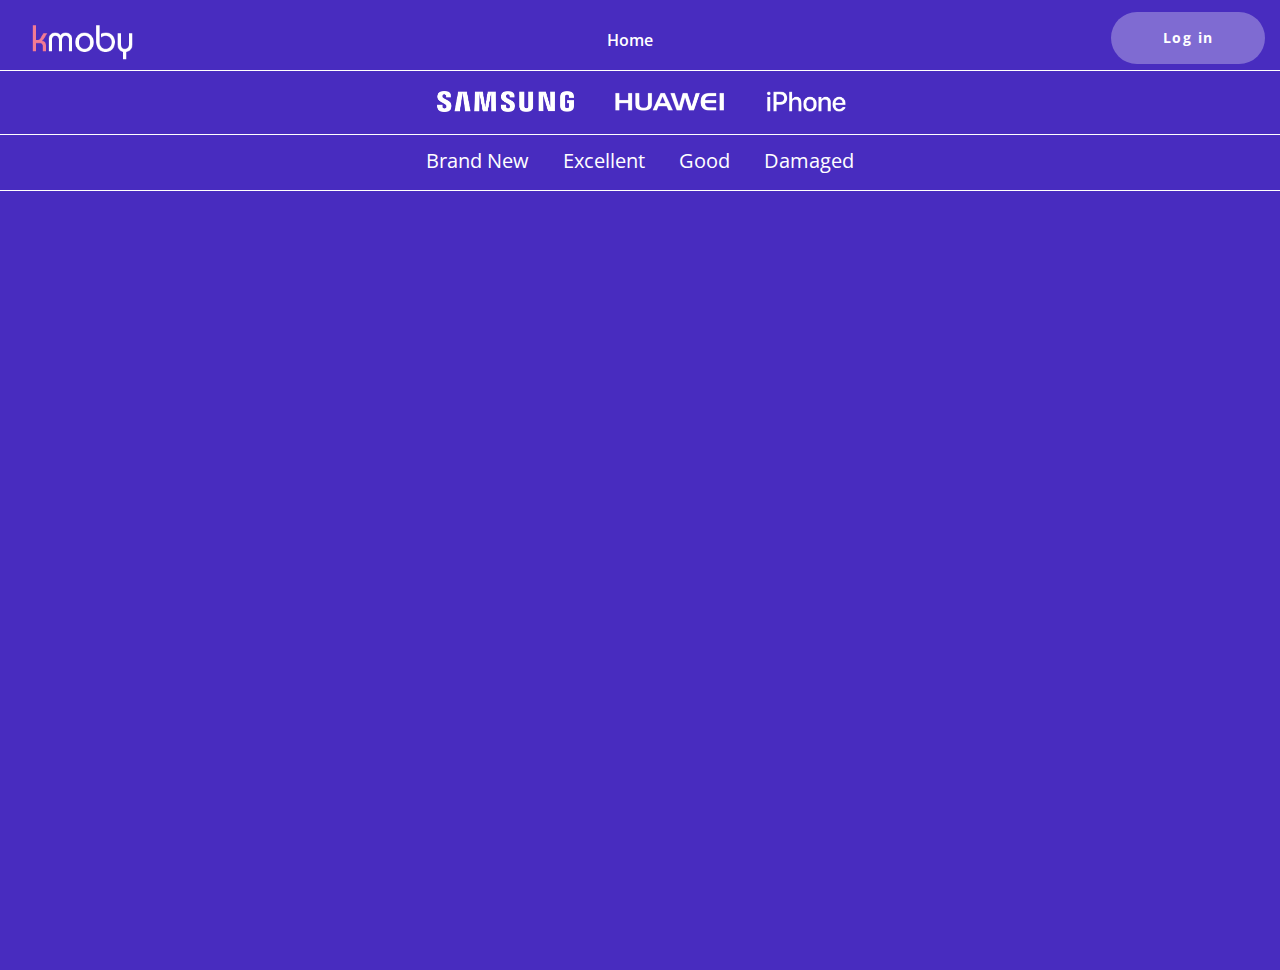
==== commit f1ce3bfe: "added highlights to active elements" ====
--- a/buy.html
+++ b/buy.html
@@ -2,86 +2,90 @@
 <html>
 
 <head>
-    <meta http-equiv="Pragma" content="no-cache">
-    <meta http-equiv="Expires" content="-1">
-    <meta charset="utf-8">
-    <meta name="author" content="Sumon Rahman">
-    <meta name="description" content="">
-    <meta name="keywords" content="HTML,CSS,XML,JavaScript">
-    <meta http-equiv="x-ua-compatible" content="ie=edge">
-    <meta name="viewport" content="width=device-width, initial-scale=1.0">
-    <title>Neat Deals</title>
-    <!-- Place favicon.ico in the root directory -->
-    <link rel="apple-touch-icon" href="images/apple-touch-icon.png">
-    <link rel="shortcut icon" type="image/ico" href="images/favicon.ico">
-    <!-- Plugin-CSS -->
-    <link rel="stylesheet" href="css/bootstrap.min.css">
-    <link rel="stylesheet" href="css/jquery.fancybox.min.css">
-    <link rel="stylesheet" href="css/owl.carousel.min.css">
-    <link rel="stylesheet" href="css/linearicons.css">
-    <link rel="stylesheet" href="css/font-awesome4.6.1.css">
-    <!-- <link rel='stylesheet' href="https://maxcdn.bootstrapcdn.com/font-awesome/4.6.1/css/font-awesome.min.css"> -->
-    <link rel="stylesheet" href="css/magnific-popup.css">
-    <link rel="stylesheet" href="css/animate.css">
-    <!-- Main-Stylesheets -->
-    <link rel="stylesheet" href="css/normalize.css">
-    <link rel="stylesheet" href="css/buy.css">
-    <link rel="stylesheet" href="css/login.css">
-    <link rel="stylesheet" href="css/responsive.css">
-    <script src="js/vendor/modernizr-2.8.3.min.js"></script>
+        <meta http-equiv="Pragma" content="no-cache">
+        <meta http-equiv="Expires" content="-1">
+        <meta charset="utf-8">
+        <meta name="author" content="Sumon Rahman">
+        <meta name="description" content="">
+        <meta name="keywords" content="HTML,CSS,XML,JavaScript">
+        <meta http-equiv="x-ua-compatible" content="ie=edge">
+        <meta name="viewport" content="width=device-width, initial-scale=1.0">
+        <title>Neat Deals</title>
+        <!-- Place favicon.ico in the root directory -->
+        <link rel="apple-touch-icon" href="images/apple-touch-icon.png">
+        <link rel="shortcut icon" type="image/ico" href="images/favicon.ico">
+        <!-- Plugin-CSS -->
+        <link rel="stylesheet" href="css/bootstrap.min.css">
+        <link rel="stylesheet" href="css/jquery.fancybox.min.css">
+        <link rel="stylesheet" href="css/owl.carousel.min.css">
+        <link rel="stylesheet" href="css/linearicons.css">
+        <link rel="stylesheet" href="css/font-awesome4.6.1.css">
+        <!-- <link rel='stylesheet' href="https://maxcdn.bootstrapcdn.com/font-awesome/4.6.1/css/font-awesome.min.css"> -->
+        <link rel="stylesheet" href="css/magnific-popup.css">
+        <link rel="stylesheet" href="css/animate.css">
+        <!-- Main-Stylesheets -->
+        <link rel="stylesheet" href="css/normalize.css">
+        <link rel="stylesheet" href="css/buy.css">
+        <link rel="stylesheet" href="css/login.css">
+        <link rel="stylesheet" href="css/responsive.css">
+        <script src="js/vendor/modernizr-2.8.3.min.js"></script>
 </head>
 
 <body data-spy="scroll" data-target=".mainmenu-area">
-    <!-- Preloader-content -->
-    <div class="preloader">
-        <span><i class="lnr lnr-sun"></i></span>
-    </div>
-    <!-- MainMenu-Area -->
-    <nav class="mainmenu-area" data-spy="affix" data-offset-top="200">
-        <div class="container-fluid">
-            <div class="navbar-header">
-                <button type="button" class="navbar-toggle" data-toggle="collapse" data-target="#primary_menu">
-                    <span class="icon-bar"></span>
-                    <span class="icon-bar"></span>
-                    <span class="icon-bar"></span>
-                </button>
-                <a class="navbar-brand" href="#"><img src="images/logo.png" alt="Logo"></a>
-            </div>
-            <div class="collapse navbar-collapse" id="primary_menu">
-                <ul class="nav navbar-nav mainmenu">
-                    <li class="active"><a href="index.html">Home</a></li>
-                </ul>
-                <div class="login-btn right-button hidden-xs">
-                    <a class="login-txt">Log in</a>
-                </div>
-                <div class="login">
-                    <div class="arrow-up"></div>
-                    <div class="formholder">
-                        <div class="randompad">
-                            <fieldset>
-                                <label name="email">Email</label>
-                                <input class="form-holder" id="email" type="email" placeholder="example@example.com" />
-                                <label name="password">Password</label>
-                                <div class="form-group log-status">
-                                    <input class="form-holder form-control" id="paswd" type="password" />
+        <!-- Preloader-content -->
+        <div class="preloader">
+                <span><i class="lnr lnr-sun"></i></span>
+        </div>
+        <!-- MainMenu-Area -->
+        <nav class="mainmenu-area" data-spy="affix" data-offset-top="200">
+                <div class="container-fluid">
+                        <div class="navbar-header">
+                                <button type="button" class="navbar-toggle" data-toggle="collapse" data-target="#primary_menu">
+                                        <span class="icon-bar"></span>
+                                        <span class="icon-bar"></span>
+                                        <span class="icon-bar"></span>
+                                </button>
+                                <a class="navbar-brand" href="#"><img src="images/logo.png" alt="Logo"></a>
+                        </div>
+                        <div class="collapse navbar-collapse" id="primary_menu">
+                                <ul class="nav navbar-nav mainmenu">
+                                        <li><a href="index.html">Home</a></li>
+                                </ul>
+                                <div class="login-btn right-button hidden-xs">
+                                        <a class="login-txt">Log in</a>
                                 </div>
-                                <div class="login-alert alert alert-danger text-center"><span class="in-alert"></span></div>
-                                <div class="login-loader">
-                                    <img class="loading-image" src="images/double-ring.gif" />
+                                <div class="login">
+                                        <div class="arrow-up"></div>
+                                        <div class="formholder">
+                                                <div class="randompad">
+                                                        <fieldset>
+                                                                <label name="email">Email</label>
+                                                                <input class="form-holder" id="email" type="email"
+                                                                        placeholder="example@example.com" />
+                                                                <label name="password">Password</label>
+                                                                <div class="form-group log-status">
+                                                                        <input class="form-holder form-control" id="paswd"
+                                                                                type="password" />
+                                                                </div>
+                                                                <div class="login-alert alert alert-danger text-center"><span
+                                                                                class="in-alert"></span></div>
+                                                                <div class="login-loader">
+                                                                        <img class="loading-image" src="images/double-ring.gif" />
+                                                                </div>
+                                                                <button type="button" class="log-btn">Log in</button>
+                                                                <span id="livalue"></span>
+                                                        </fieldset>
+                                                </div>
+                                        </div>
                                 </div>
-                                <button type="button" class="log-btn">Log in</button>
-                                <span id="livalue"></span>
-                            </fieldset>
-                        </div>
-                    </div>
-                </div>
-                <div class="profile-btn right-button hidden-xs">
-                    <a class="prof-name dropdown-toggle" type="button" id="profDrop" data-toggle="dropdown"
-                        aria-haspopup="true" aria-expanded="true">
-                        <span class="caret"></span>
-                    </a>
-                    <ul class="prof-down dropdown-menu" aria-labelledby="profDrop">
-                        <li><a class="ditm dash-btns" href="about.html" data-fancybox data-options='{
+                                <div class="profile-btn right-button hidden-xs">
+                                        <a class="prof-name dropdown-toggle" type="button" id="profDrop" data-toggle="dropdown"
+                                                aria-haspopup="true" aria-expanded="true">
+                                                <span class="caret"></span>
+                                        </a>
+                                        <ul class="prof-down dropdown-menu" aria-labelledby="profDrop">
+                                                <li><a class="ditm dash-btns" href="about.html" data-fancybox
+                                                                data-options='{
                             "type" : "iframe",
                             "scrolling" : "no", 
                             "iframe" : {
@@ -92,8 +96,9 @@
                                     "border-radius" : "20px",
                                     "overflow" : "hidden"
                             }}}'>
-                                <i class="lnr lnr-user"></i>&nbsp; &nbsp;About Me</a></li>
-                        <li><a class="ditm dash-btns" href="orders.html" data-fancybox data-options='{
+                                                                <i class="lnr lnr-user"></i>&nbsp; &nbsp;About Me</a></li>
+                                                <li><a class="ditm dash-btns" href="orders.html" data-fancybox
+                                                                data-options='{
                             "type" : "iframe",
                             "scrolling" : "no", 
                             "iframe" : {
@@ -104,8 +109,9 @@
                                     "border-radius" : "20px",
                                     "overflow" : "hidden"
                             }}}'>
-                                <i class="lnr lnr-cart"></i>&nbsp; &nbsp;Orders</a></li>
-                        <li><a class="ditm dash-btns" href="listings.html" data-fancybox data-options='{
+                                                                <i class="lnr lnr-cart"></i>&nbsp; &nbsp;Orders</a></li>
+                                                <li><a class="ditm dash-btns" href="listings.html" data-fancybox
+                                                                data-options='{
                             "type" : "iframe",
                             "scrolling" : "no", 
                             "iframe" : {
@@ -116,204 +122,205 @@
                                     "border-radius" : "20px",
                                     "overflow" : "hidden"
                             }}}'>
-                                <i class="lnr lnr-list"></i>&nbsp; &nbsp;Listings</a></li>
-                        <li role="separator" class="divider"></li>
-                        <li><a class="ditm log-out"><i class="lnr lnr-home"></i>&nbsp; &nbsp;Log Out</a></li>
-                    </ul>
-                </div>
-            </div>
+                                                                <i class="lnr lnr-list"></i>&nbsp; &nbsp;Listings</a></li>
+                                                <li role="separator" class="divider"></li>
+                                                <li><a class="ditm log-out"><i class="lnr lnr-home"></i>&nbsp;
+                                                                &nbsp;Log Out</a></li>
+                                        </ul>
+                                </div>
+                        </div>
+                </div>
+        </nav>
+        <!-- MainMenu-Area-End -->
+        <!-- Brands-Area -->
+        <div class="brands-area">
+                <div class="brand-group">
+                        <div class="brandl"><img class="samsung-logo brand-logo" data-value="samsung" src="images/samsung-logo.png"></div>
+                        <div class="brandl"><img class="huawei-logo brand-logo" data-value="huawei" src="images/huawei-logo.png"></div>
+                        <div class="brandl"><img class="iphone-logo brand-logo" data-value="iphone" src="images/iphone-logo.png"></div>
+                </div>
         </div>
-    </nav>
-    <!-- MainMenu-Area-End -->
-    <!-- Brands-Area -->
-    <div class="brands-area">
-        <div class="brand-group">
-            <img class="samsung-logo brand-logo active" src="images/samsung-logo.png">
-            <img class="huawei-logo brand-logo" src="images/huawei-logo.png">
-            <img class="iphone-logo brand-logo" src="images/iphone-logo.png">
+        <!-- Brands-Area-End-->
+        <!-- Model-Carousel -->
+        <div class="model-carousel">
+                <div class="carous1"></div>
+                <div class="carous">
+                        <div class="samsung-carousel owl-carousel owl-theme">
+                                <div class="mod-item" onclick="$('.samsung-carousel').trigger('to.owl.carousel', [0, 500, true]);"><a
+                                                class="mod active" data-value="galaxy s9 plus">S9
+                                                +</a></div>
+                                <div class="mod-item" onclick="$('.samsung-carousel').trigger('to.owl.carousel', [1, 500, true]);"><a
+                                                class="mod" data-value="galaxy s9">S9</a></div>
+                                <div class="mod-item" onclick="$('.samsung-carousel').trigger('to.owl.carousel', [2, 500, true]);"><a
+                                                class="mod" data-value="galaxy s8 plus">S8
+                                                +</a></div>
+                                <div class="mod-item" onclick="$('.samsung-carousel').trigger('to.owl.carousel', [3, 500, true]);"><a
+                                                class="mod" data-value="galaxy s8">S8</a></div>
+                                <div class="mod-item" onclick="$('.samsung-carousel').trigger('to.owl.carousel', [4, 500, true]);"><a
+                                                class="mod" data-value="galaxy s7 edge">S7
+                                                Edge</a></div>
+                                <div class="mod-item" onclick="$('.samsung-carousel').trigger('to.owl.carousel', [5, 500, true]);"><a
+                                                class="mod" data-value="galaxy s7">S7</a></div>
+                                <div class="mod-item" onclick="$('.samsung-carousel').trigger('to.owl.carousel', [6, 500, true]);"><a
+                                                class="mod" data-value="galaxy s6 edge plus">S6
+                                                Edge +</a></div>
+                                <div class="mod-item" onclick="$('.samsung-carousel').trigger('to.owl.carousel', [7, 500, true]);"><a
+                                                class="mod" data-value="galaxy s6 edge">S6
+                                                Edge</a></div>
+                                <div class="mod-item" onclick="$('.samsung-carousel').trigger('to.owl.carousel', [8, 500, true]);"><a
+                                                class="mod" data-value="galaxy s6">S6</a></div>
+                                <div class="mod-item" onclick="$('.samsung-carousel').trigger('to.owl.carousel', [9, 500, true]);"><a
+                                                class="mod" data-value="galaxy s5">S5</a></div>
+                                <div class="mod-item" onclick="$('.samsung-carousel').trigger('to.owl.carousel', [10, 500, true]);"><a
+                                                class="mod" data-value="galaxy note 8">Note 8</a></div>
+                                <div class="mod-item" onclick="$('.samsung-carousel').trigger('to.owl.carousel', [11, 500, true]);"><a
+                                                class="mod" data-value="galaxy note 5">Note 5</a></div>
+                                <div class="mod-item" onclick="$('.samsung-carousel').trigger('to.owl.carousel', [12, 500, true]);"><a
+                                                class="mod" data-value="galaxy edge">Edge</a></div>
+                                <div class="mod-item" onclick="$('.samsung-carousel').trigger('to.owl.carousel', [13, 500, true]);"><a
+                                                class="mod" data-value="galaxy note 4">Note 4</a></div>
+                                <div class="mod-item" onclick="$('.samsung-carousel').trigger('to.owl.carousel', [14, 500, true]);"><a
+                                                class="mod" data-value="galaxy a8 (2018)">A8 (2018)</a></div>
+                                <div class="mod-item" onclick="$('.samsung-carousel').trigger('to.owl.carousel', [15, 500, true]);"><a
+                                                class="mod" data-value="galaxy a7 (2017)">A7 (2017)</a></div>
+                                <div class="mod-item" onclick="$('.samsung-carousel').trigger('to.owl.carousel', [16, 500, true]);"><a
+                                                class="mod" data-value="galaxy a7 (2016)">A7 (2016)</a></div>
+                                <div class="mod-item" onclick="$('.samsung-carousel').trigger('to.owl.carousel', [17, 500, true]);"><a
+                                                class="mod" data-value="galaxy a7">A7</a></div>
+                                <div class="mod-item" onclick="$('.samsung-carousel').trigger('to.owl.carousel', [18, 500, true]);"><a
+                                                class="mod" data-value="galaxy a5 (2017)">A5 (2017)</a></div>
+                                <div class="mod-item" onclick="$('.samsung-carousel').trigger('to.owl.carousel', [19, 500, true]);"><a
+                                                class="mod" data-value="galaxy a5 (2016)">A5 (2016)</a></div>
+                                <div class="mod-item" onclick="$('.samsung-carousel').trigger('to.owl.carousel', [20, 500, true]);"><a
+                                                class="mod" data-value="galaxy j7 (2016)">J7 (2016)</a></div>
+                                <div class="mod-item" onclick="$('.samsung-carousel').trigger('to.owl.carousel', [21, 500, true]);"><a
+                                                class="mod" data-value="galaxy j7 prime">J7 Prime</a></div>
+                                <div class="mod-item" onclick="$('.samsung-carousel').trigger('to.owl.carousel', [22, 500, true]);"><a
+                                                class="mod" data-value="galaxy j5 prime">J5 Prime</a></div>
+                        </div>
+                </div>
+                <div class="carous">
+                        <div class="huawei-carousel owl-carousel owl-theme">
+                                <div class="mod-item" onclick="$('.huawei-carousel').trigger('to.owl.carousel', [0, 500, true]);"><a
+                                                class="mod active" data-value="huawei p20 pro">P20
+                                                Pro</a></div>
+                                <div class="mod-item" onclick="$('.huawei-carousel').trigger('to.owl.carousel', [1, 500, true]);"><a
+                                                class="mod" data-value="huawei p20">P20</a></div>
+                                <div class="mod-item" onclick="$('.huawei-carousel').trigger('to.owl.carousel', [2, 500, true]);"><a
+                                                class="mod" data-value="huawei p20 lite">P20
+                                                Lite</a></div>
+                                <div class="mod-item" onclick="$('.huawei-carousel').trigger('to.owl.carousel', [3, 500, true]);"><a
+                                                class="mod" data-value="huawei p10 plus">P10
+                                                Plus</a></div>
+                                <div class="mod-item" onclick="$('.huawei-carousel').trigger('to.owl.carousel', [4, 500, true]);"><a
+                                                class="mod" data-value="huawei p10">P10</a></div>
+                                <div class="mod-item" onclick="$('.huawei-carousel').trigger('to.owl.carousel', [5, 500, true]);"><a
+                                                class="mod" data-value="huawei p10 lite">P10
+                                                Lite</a></div>
+                                <div class="mod-item" onclick="$('.huawei-carousel').trigger('to.owl.carousel', [6, 500, true]);"><a
+                                                class="mod" data-value="huawei p9 plus">P9
+                                                Plus</a></div>
+                                <div class="mod-item" onclick="$('.huawei-carousel').trigger('to.owl.carousel', [7, 500, true]);"><a
+                                                class="mod" data-value="huawei p9">P9</a></div>
+                                <div class="mod-item" onclick="$('.huawei-carousel').trigger('to.owl.carousel', [8, 500, true]);"><a
+                                                class="mod" data-value="huawei p9 lite">P9
+                                                Lite</a></div>
+                                <div class="mod-item" onclick="$('.huawei-carousel').trigger('to.owl.carousel', [9, 500, true]);"><a
+                                                class="mod" data-value="huawei p8">P8</a></div>
+                                <div class="mod-item" onclick="$('.huawei-carousel').trigger('to.owl.carousel', [10, 500, true]);"><a
+                                                class="mod" data-value="huawei p8 lite (2017)">P8
+                                                Lite (2017)</a></div>
+                                <div class="mod-item" onclick="$('.huawei-carousel').trigger('to.owl.carousel', [11, 500, true]);"><a
+                                                class="mod" data-value="huawei mate 10 pro">Mate
+                                                10 Pro</a></div>
+                                <div class="mod-item" onclick="$('.huawei-carousel').trigger('to.owl.carousel', [12, 500, true]);"><a
+                                                class="mod" data-value="huawei mate 10">Mate
+                                                10</a></div>
+                                <div class="mod-item" onclick="$('.huawei-carousel').trigger('to.owl.carousel', [13, 500, true]);"><a
+                                                class="mod" data-value="huawei mate 9">Mate
+                                                9</a></div>
+                                <div class="mod-item" onclick="$('.huawei-carousel').trigger('to.owl.carousel', [14, 500, true]);"><a
+                                                class="mod" data-value="huawei mate 6">Mate
+                                                6</a></div>
+                                <div class="mod-item" onclick="$('.huawei-carousel').trigger('to.owl.carousel', [15, 500, true]);"><a
+                                                class="mod" data-value="huawei p smart">P
+                                                Smart</a></div>
+                        </div>
+                </div>
+                <div class="carous">
+                        <div class="iphone-carousel owl-carousel owl-theme">
+                                <div class="mod-item" onclick="$('.iphone-carousel').trigger('to.owl.carousel', [0, 500, true]);"><a
+                                                class="mod active" data-value="iphone xs max">XS
+                                                Max</a></div>
+                                <div class="mod-item" onclick="$('.iphone-carousel').trigger('to.owl.carousel', [1, 500, true]);"><a
+                                                class="mod" data-value="iphone xs">XS</a></div>
+                                <div class="mod-item" onclick="$('.iphone-carousel').trigger('to.owl.carousel', [2, 500, true]);"><a
+                                                class="mod" data-value="iphone xr">XR</a></div>
+                                <div class="mod-item" onclick="$('.iphone-carousel').trigger('to.owl.carousel', [3, 500, true]);"><a
+                                                class="mod" data-value="iphone x">X</a></div>
+                                <div class="mod-item" onclick="$('.iphone-carousel').trigger('to.owl.carousel', [4, 500, true]);"><a
+                                                class="mod" data-value="iphone 8 plus">8
+                                                Plus</a></div>
+                                <div class="mod-item" onclick="$('.iphone-carousel').trigger('to.owl.carousel', [5, 500, true]);"><a
+                                                class="mod" data-value="iphone 8">8</a></div>
+                                <div class="mod-item" onclick="$('.iphone-carousel').trigger('to.owl.carousel', [6, 500, true]);"><a
+                                                class="mod" data-value="iphone 7 plus">7
+                                                Plus</a></div>
+                                <div class="mod-item" onclick="$('.iphone-carousel').trigger('to.owl.carousel', [7, 500, true]);"><a
+                                                class="mod" data-value="iphone 7">7</a></div>
+                                <div class="mod-item" onclick="$('.iphone-carousel').trigger('to.owl.carousel', [8, 500, true]);"><a
+                                                class="mod" data-value="iphone 6s plus">6s
+                                                Plus</a></div>
+                                <div class="mod-item" onclick="$('.iphone-carousel').trigger('to.owl.carousel', [9, 500, true]);"><a
+                                                class="mod" data-value="iphone 6 plus">6
+                                                Plus</a></div>
+                                <div class="mod-item" onclick="$('.iphone-carousel').trigger('to.owl.carousel', [10, 500, true]);"><a
+                                                class="mod" data-value="iphone 6s">6s</a></div>
+                                <div class="mod-item" onclick="$('.iphone-carousel').trigger('to.owl.carousel', [11, 500, true]);"><a
+                                                class="mod" data-value="iphone 6">6</a></div>
+                                <div class="mod-item" onclick="$('.iphone-carousel').trigger('to.owl.carousel', [12, 500, true]);"><a
+                                                class="mod" data-value="iphone 5s">5s</a></div>
+                                <div class="mod-item" onclick="$('.iphone-carousel').trigger('to.owl.carousel', [13, 500, true]);"><a
+                                                class="mod" data-value="iphone se">SE</a></div>
+                        </div>
+                </div>
         </div>
-    </div>
-    <!-- Brands-Area-End-->
-    <!-- Model-Carousel -->
-    <div class="model-carousel">
-        <div class="carous1"></div>
-        <div class="carous">
-            <div class="samsung-carousel owl-carousel owl-theme">
-                <div class="mod-item" onclick="$('.samsung-carousel').trigger('to.owl.carousel', [0, 500, true]);"><a
-                        class="mod active">S9
-                        +</a></div>
-                <div class="mod-item" onclick="$('.samsung-carousel').trigger('to.owl.carousel', [1, 500, true]);"><a
-                        class="mod">S9</a></div>
-                <div class="mod-item" onclick="$('.samsung-carousel').trigger('to.owl.carousel', [2, 500, true]);"><a
-                        class="mod">S8
-                        +</a></div>
-                <div class="mod-item" onclick="$('.samsung-carousel').trigger('to.owl.carousel', [3, 500, true]);"><a
-                        class="mod">S8</a></div>
-                <div class="mod-item" onclick="$('.samsung-carousel').trigger('to.owl.carousel', [4, 500, true]);"><a
-                        class="mod">S7
-                        Edge</a></div>
-                <div class="mod-item" onclick="$('.samsung-carousel').trigger('to.owl.carousel', [5, 500, true]);"><a
-                        class="mod">S7</a></div>
-                <div class="mod-item" onclick="$('.samsung-carousel').trigger('to.owl.carousel', [6, 500, true]);"><a
-                        class="mod">S6
-                        Edge +</a></div>
-                <div class="mod-item" onclick="$('.samsung-carousel').trigger('to.owl.carousel', [7, 500, true]);"><a
-                        class="mod">S6
-                        Edge</a></div>
-                <div class="mod-item" onclick="$('.samsung-carousel').trigger('to.owl.carousel', [8, 500, true]);"><a
-                        class="mod">S6</a></div>
-                <div class="mod-item" onclick="$('.samsung-carousel').trigger('to.owl.carousel', [9, 500, true]);"><a
-                        class="mod">S5</a></div>
-                <div class="mod-item" onclick="$('.samsung-carousel').trigger('to.owl.carousel', [10, 500, true]);"><a
-                        class="mod">Note 8</a></div>
-                <div class="mod-item" onclick="$('.samsung-carousel').trigger('to.owl.carousel', [11, 500, true]);"><a
-                        class="mod">Note 5</a></div>
-                <div class="mod-item" onclick="$('.samsung-carousel').trigger('to.owl.carousel', [12, 500, true]);"><a
-                        class="mod">Edge</a></div>
-                <div class="mod-item" onclick="$('.samsung-carousel').trigger('to.owl.carousel', [13, 500, true]);"><a
-                        class="mod">Note 4</a></div>
-                <div class="mod-item" onclick="$('.samsung-carousel').trigger('to.owl.carousel', [14, 500, true]);"><a
-                        class="mod">A8 (2018)</a></div>
-                <div class="mod-item" onclick="$('.samsung-carousel').trigger('to.owl.carousel', [15, 500, true]);"><a
-                        class="mod">A7 (2017)</a></div>
-                <div class="mod-item" onclick="$('.samsung-carousel').trigger('to.owl.carousel', [16, 500, true]);"><a
-                        class="mod">A7 (2016)</a></div>
-                <div class="mod-item" onclick="$('.samsung-carousel').trigger('to.owl.carousel', [17, 500, true]);"><a
-                        class="mod">A7</a></div>
-                <div class="mod-item" onclick="$('.samsung-carousel').trigger('to.owl.carousel', [18, 500, true]);"><a
-                        class="mod">A5 (2017)</a></div>
-                <div class="mod-item" onclick="$('.samsung-carousel').trigger('to.owl.carousel', [19, 500, true]);"><a
-                        class="mod">A5 (2016)</a></div>
-                <div class="mod-item" onclick="$('.samsung-carousel').trigger('to.owl.carousel', [20, 500, true]);"><a
-                        class="mod">J7 (2016)</a></div>
-                <div class="mod-item" onclick="$('.samsung-carousel').trigger('to.owl.carousel', [21, 500, true]);"><a
-                        class="mod">J7 Prime</a></div>
-                <div class="mod-item" onclick="$('.samsung-carousel').trigger('to.owl.carousel', [22, 500, true]);"><a
-                        class="mod">J5 Prime</a></div>
-            </div>
+        <!-- Model-Carousel-End -->
+        <!-- Working-Status-->
+        <div class="working-status">
+                <div class="ws-brand ws-brand-new" data-value="brand-new">
+                        <a>Brand New</a>
+                </div>
+                <div class="ws-brand ws-excellent" data-value="excellent">
+                        <a>Excellent</a>
+                </div>
+                <div class="ws-brand ws-good" data-value="good">
+                        <a>Good</a>
+                </div>
+                <div class="ws-brand ws-damaged" data-value="damaged">
+                        <a>Damaged</a>
+                </div>
         </div>
-        <div class="carous">
-            <div class="huawei-carousel owl-carousel owl-theme">
-                <div class="mod-item" onclick="$('.huawei-carousel').trigger('to.owl.carousel', [0, 500, true]);"><a
-                        class="mod active">P20
-                        Pro</a></div>
-                <div class="mod-item" onclick="$('.huawei-carousel').trigger('to.owl.carousel', [1, 500, true]);"><a
-                        class="mod">P20</a></div>
-                <div class="mod-item" onclick="$('.huawei-carousel').trigger('to.owl.carousel', [2, 500, true]);"><a
-                        class="mod">P20
-                        Lite</a></div>
-                <div class="mod-item" onclick="$('.huawei-carousel').trigger('to.owl.carousel', [3, 500, true]);"><a
-                        class="mod">P10
-                        Plus</a></div>
-                <div class="mod-item" onclick="$('.huawei-carousel').trigger('to.owl.carousel', [4, 500, true]);"><a
-                        class="mod">P10</a></div>
-                <div class="mod-item" onclick="$('.huawei-carousel').trigger('to.owl.carousel', [5, 500, true]);"><a
-                        class="mod">P10
-                        Lite</a></div>
-                <div class="mod-item" onclick="$('.huawei-carousel').trigger('to.owl.carousel', [6, 500, true]);"><a
-                        class="mod">P9
-                        Plus</a></div>
-                <div class="mod-item" onclick="$('.huawei-carousel').trigger('to.owl.carousel', [7, 500, true]);"><a
-                        class="mod">P9</a></div>
-                <div class="mod-item" onclick="$('.huawei-carousel').trigger('to.owl.carousel', [8, 500, true]);"><a
-                        class="mod">P9
-                        Lite</a></div>
-                <div class="mod-item" onclick="$('.huawei-carousel').trigger('to.owl.carousel', [9, 500, true]);"><a
-                        class="mod">P8</a></div>
-                <div class="mod-item" onclick="$('.huawei-carousel').trigger('to.owl.carousel', [10, 500, true]);"><a
-                        class="mod">P8
-                        Lite (2017)</a></div>
-                <div class="mod-item" onclick="$('.huawei-carousel').trigger('to.owl.carousel', [11, 500, true]);"><a
-                        class="mod">Mate
-                        10 Pro</a></div>
-                <div class="mod-item" onclick="$('.huawei-carousel').trigger('to.owl.carousel', [12, 500, true]);"><a
-                        class="mod">Mate
-                        10</a></div>
-                <div class="mod-item" onclick="$('.huawei-carousel').trigger('to.owl.carousel', [13, 500, true]);"><a
-                        class="mod">Mate
-                        9</a></div>
-                <div class="mod-item" onclick="$('.huawei-carousel').trigger('to.owl.carousel', [14, 500, true]);"><a
-                        class="mod">Mate
-                        6</a></div>
-                <div class="mod-item" onclick="$('.huawei-carousel').trigger('to.owl.carousel', [15, 500, true]);"><a
-                        class="mod">P
-                        Smart</a></div>
-            </div>
-        </div>
-        <div class="carous">
-            <div class="iphone-carousel owl-carousel owl-theme">
-                <div class="mod-item" onclick="$('.iphone-carousel').trigger('to.owl.carousel', [0, 500, true]);"><a
-                        class="mod active">XS
-                        Max</a></div>
-                <div class="mod-item" onclick="$('.iphone-carousel').trigger('to.owl.carousel', [1, 500, true]);"><a
-                        class="mod">XS</a></div>
-                <div class="mod-item" onclick="$('.iphone-carousel').trigger('to.owl.carousel', [2, 500, true]);"><a
-                        class="mod">XR</a></div>
-                <div class="mod-item" onclick="$('.iphone-carousel').trigger('to.owl.carousel', [3, 500, true]);"><a
-                        class="mod">X</a></div>
-                <div class="mod-item" onclick="$('.iphone-carousel').trigger('to.owl.carousel', [4, 500, true]);"><a
-                        class="mod">8
-                        Plus</a></div>
-                <div class="mod-item" onclick="$('.iphone-carousel').trigger('to.owl.carousel', [5, 500, true]);"><a
-                        class="mod">8</a></div>
-                <div class="mod-item" onclick="$('.iphone-carousel').trigger('to.owl.carousel', [6, 500, true]);"><a
-                        class="mod">7
-                        Plus</a></div>
-                <div class="mod-item" onclick="$('.iphone-carousel').trigger('to.owl.carousel', [7, 500, true]);"><a
-                        class="mod">7</a></div>
-                <div class="mod-item" onclick="$('.iphone-carousel').trigger('to.owl.carousel', [8, 500, true]);"><a
-                        class="mod">6s
-                        Plus</a></div>
-                <div class="mod-item" onclick="$('.iphone-carousel').trigger('to.owl.carousel', [9, 500, true]);"><a
-                        class="mod">6
-                        Plus</a></div>
-                <div class="mod-item" onclick="$('.iphone-carousel').trigger('to.owl.carousel', [10, 500, true]);"><a
-                        class="mod">6s</a></div>
-                <div class="mod-item" onclick="$('.iphone-carousel').trigger('to.owl.carousel', [11, 500, true]);"><a
-                        class="mod">6</a></div>
-                <div class="mod-item" onclick="$('.iphone-carousel').trigger('to.owl.carousel', [12, 500, true]);"><a
-                        class="mod">5s</a></div>
-                <div class="mod-item" onclick="$('.iphone-carousel').trigger('to.owl.carousel', [13, 500, true]);"><a
-                        class="mod">SE</a></div>
-            </div>
-        </div>
-    </div>
-    <!-- Model-Carousel-End -->
-    <!-- Working-Status-->
-    <div class="working-status">
-        <div class="ws-brand-new">
-            <a>Brand New</a>
-        </div>
-        <div class="ws-excellent">
-            <a>Excellent</a>
-        </div>
-        <div class="ws-good">
-            <a>Good</a>
-        </div>
-        <div class="ws-damaged">
-            <a>Damaged</a>
-        </div>
-    </div>
-    <!-- Working-Status-End -->
-    <!--Vendor-JS-->
-    <script src="js/vendor/jquery-1.12.4.min.js"></script>
-    <script src="js/vendor/jquery-ui.js"></script>
-    <script src="js/vendor/popper.min.js"></script>
-    <script src="js/vendor/bootstrap.min.js"></script>
-    <script src="js/jquery.fancybox.min.js"></script>
-    <!--Plugin-JS-->
-    <script src="js/js.cookie.js"></script>
-    <script src="js/owl.carousel.min.js"></script>
-    <script src="js/contact-form.js"></script>
-    <script src="js/ajaxchimp.js"></script>
-    <script src="js/scrollUp.min.js"></script>
-    <script src="js/magnific-popup.min.js"></script>
-    <script src="js/wow.min.js"></script>
-    <script src="js/log.js"></script>
-    <!--Main-active-JS-->
-    <script src="js/main.js"></script>
-    <script src="js/login.js"></script>
-    <script src="js/buy.js"></script>
+        <!-- Working-Status-End -->
+        <!--Vendor-JS-->
+        <script src="js/vendor/jquery-1.12.4.min.js"></script>
+        <script src="js/vendor/jquery-ui.js"></script>
+        <script src="js/vendor/popper.min.js"></script>
+        <script src="js/vendor/bootstrap.min.js"></script>
+        <script src="js/jquery.fancybox.min.js"></script>
+        <!--Plugin-JS-->
+        <script src="js/js.cookie.js"></script>
+        <script src="js/owl.carousel.min.js"></script>
+        <script src="js/contact-form.js"></script>
+        <script src="js/ajaxchimp.js"></script>
+        <script src="js/scrollUp.min.js"></script>
+        <script src="js/magnific-popup.min.js"></script>
+        <script src="js/wow.min.js"></script>
+        <script src="js/log.js"></script>
+        <!--Main-active-JS-->
+        <script src="js/main.js"></script>
+        <script src="js/login.js"></script>
+        <script src="js/buy.js"></script>
 </body>
 
 </html>--- a/css/buy.css
+++ b/css/buy.css
@@ -505,15 +505,49 @@
     text-align: center;
 }
 
+.brand-group {
+    text-align: center;
+    display: flex;
+    justify-content: center;
+    overflow: hidden;
+    margin: 10px 0;
+}
+
 .brand-logo {
     cursor: pointer;
-    height: 21px;
-    margin: 10px 20px;
+    height: 41px;
+    padding: 10px 0;
+    margin: 0px 20px;
     display: inline-block;
 }
 
-.brand-logo:hover {
-    opacity: .7;
+.brandl::after {
+    content: '';
+    display: block;
+    width: 0;
+    height: 2px;
+    background: rgb(255, 255, 255);
+    -webkit-transition: transform .3s ease;
+    -moz-transition: transform .3s ease;
+    -o-transition: transform .3s ease;
+    -ms-transition: transform .3s ease;
+    transition: transform .3s ease;
+    transform: scaleX(0);
+
+}
+
+.brandl:hover:after {
+    width: 100%;
+    transform: scaleX(1);
+}
+
+.brandl {
+    float: left;
+}
+
+.active-logo {
+    height: 43px;
+    border-bottom: 2px solid #fff;
 }
 
 .samsung {
@@ -566,6 +600,10 @@
     color: rgba(255, 255, 255, 0.623);
 }
 
+.mod:hover {
+    color: rgba(255, 255, 255, 0.85);
+}
+
 .owl-carousel {
     padding: 15px;
     overflow: hidden;
@@ -622,6 +660,36 @@
     color: #fff;
 }
 
-.working-status div:hover {
-    opacity: .7;
+.ws-brand::after {
+    content: '';
+    display: block;
+    width: 0;
+    height: 2px;
+    background: rgb(255, 255, 255);
+    -webkit-transition: transform .3s ease;
+    -moz-transition: transform .3s ease;
+    -o-transition: transform .3s ease;
+    -ms-transition: transform .3s ease;
+    transition: transform .3s ease;
+    transform: scaleX(0);
+
+}
+
+.ws-brand:hover:after {
+    width: 100%;
+    transform: scaleX(1);
+}
+
+.active-ws::after {
+    content: '';
+    display: block;
+    width: 100%;
+    height: 2px;
+    background: rgb(255, 255, 255);
+    -webkit-transition: transform .3s ease;
+    -moz-transition: transform .3s ease;
+    -o-transition: transform .3s ease;
+    -ms-transition: transform .3s ease;
+    transition: transform .3s ease;
+    transform: scaleX(1);
 }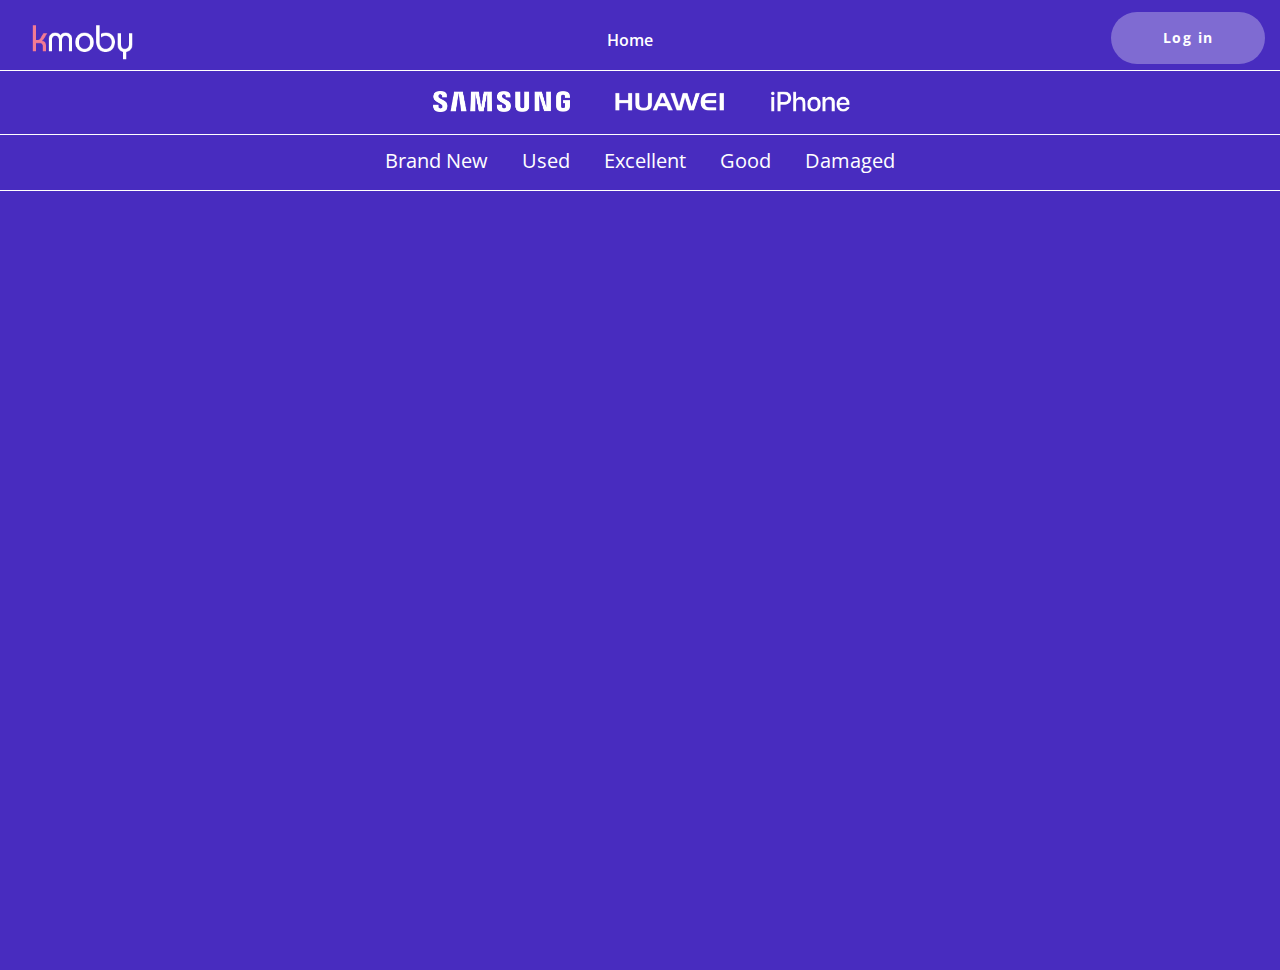
==== commit 4dc3c649: "added used phone link" ====
--- a/buy.html
+++ b/buy.html
@@ -291,6 +291,9 @@
                 <div class="ws-brand ws-brand-new" data-value="brand-new">
                         <a>Brand New</a>
                 </div>
+                <div class="ws-brand ws-used" data-value="used">
+                        <a>Used</a>
+                </div>
                 <div class="ws-brand ws-excellent" data-value="excellent">
                         <a>Excellent</a>
                 </div>
--- a/css/buy.css
+++ b/css/buy.css
@@ -542,6 +542,7 @@
 }
 
 .brandl {
+    margin: 0 2px;
     float: left;
 }
 
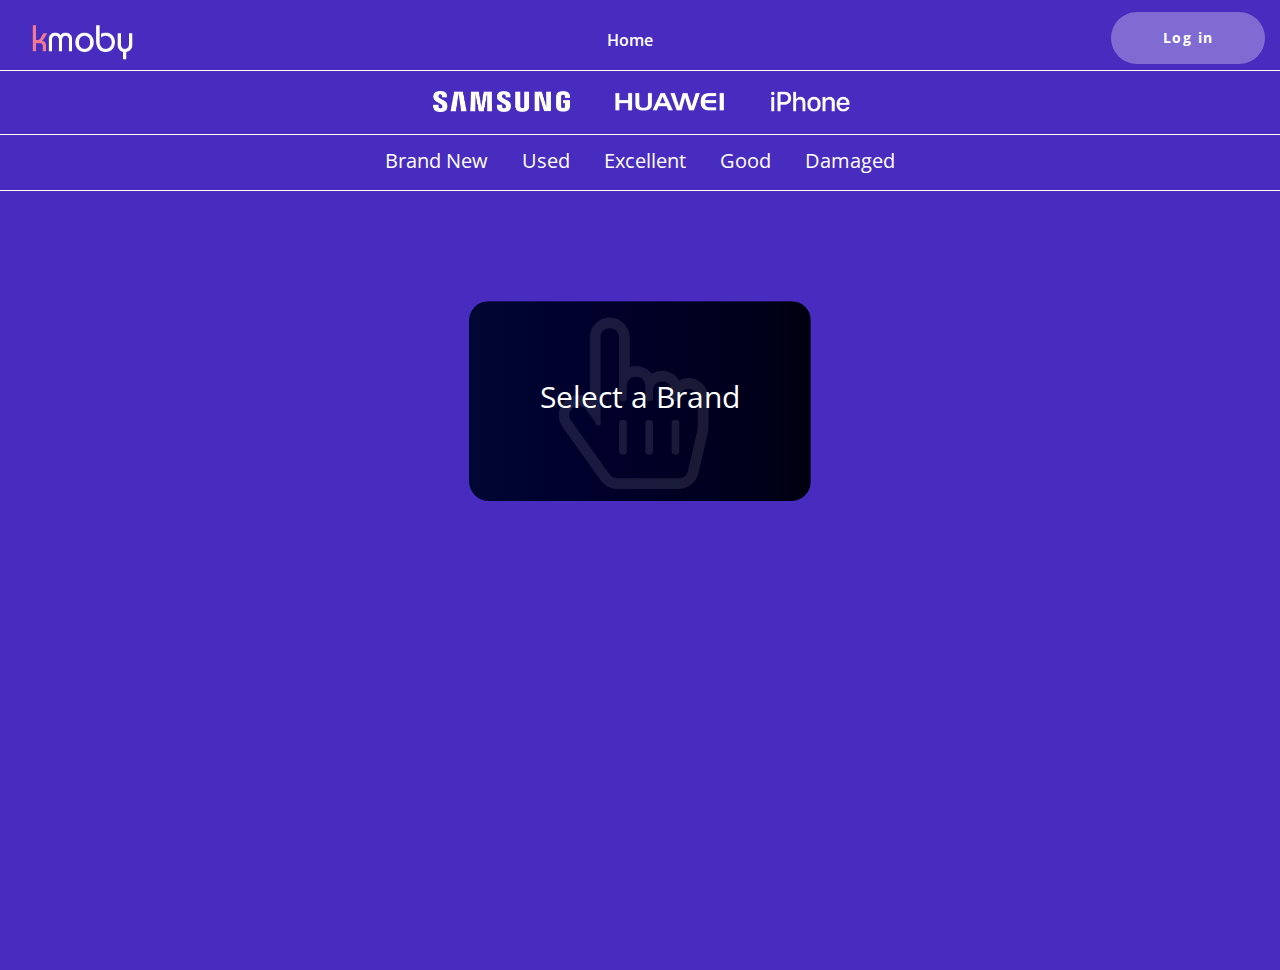
==== commit 56398ec9: "added alert" ====
--- a/buy.html
+++ b/buy.html
@@ -305,6 +305,26 @@
                 </div>
         </div>
         <!-- Working-Status-End -->
+        <!-- Alerts -->
+        <div class="alerts">
+                <div class="chobra">
+                        <div class="bralert">
+                                <div class="alert-p">
+                                        <p>Select a Brand</p>
+                                </div>
+                                <img src="images/choose-alert-bg.svg">
+                        </div>
+                </div>
+                <div class="chocon">
+                        <div class="coalert">
+                                <div class="alert-p">
+                                        <p>Select Condition</p>
+                                </div>
+                                <img src="images/choose-alert-bg.svg">
+                        </div>
+                </div>
+        </div>
+        <!-- Alerts-End-->
         <!--Vendor-JS-->
         <script src="js/vendor/jquery-1.12.4.min.js"></script>
         <script src="js/vendor/jquery-ui.js"></script>
--- a/css/buy.css
+++ b/css/buy.css
@@ -693,4 +693,46 @@
     -ms-transition: transform .3s ease;
     transition: transform .3s ease;
     transform: scaleX(1);
+}
+
+/* Alerts */
+
+.alerts>div>div {
+    position: relative;
+    border-radius: 20px;
+    margin: 10px;
+    height: 200px;
+    overflow: hidden;
+    -webkit-animation: mymove 3s infinite linear;
+    animation: mymove 3s infinite linear;
+}
+
+.alert-p p {
+    color: #fff;
+    font-size: 30px;
+}
+
+.alert-p {
+    position: absolute;
+    z-index: 999;
+    margin: 0 auto;
+    left: 0;
+    right: 0;
+    top: 40%;
+    /* Adjust this value to move the positioned div up and down */
+    text-align: center;
+    width: 90%;
+    /* Set the width of the positioned div */
+}
+
+.alerts {
+    margin-top: 100px;
+    text-align: center;
+    display: flex;
+    justify-content: center;
+}
+
+.alerts img {
+    max-width: 100%;
+    max-height: 100%;
 }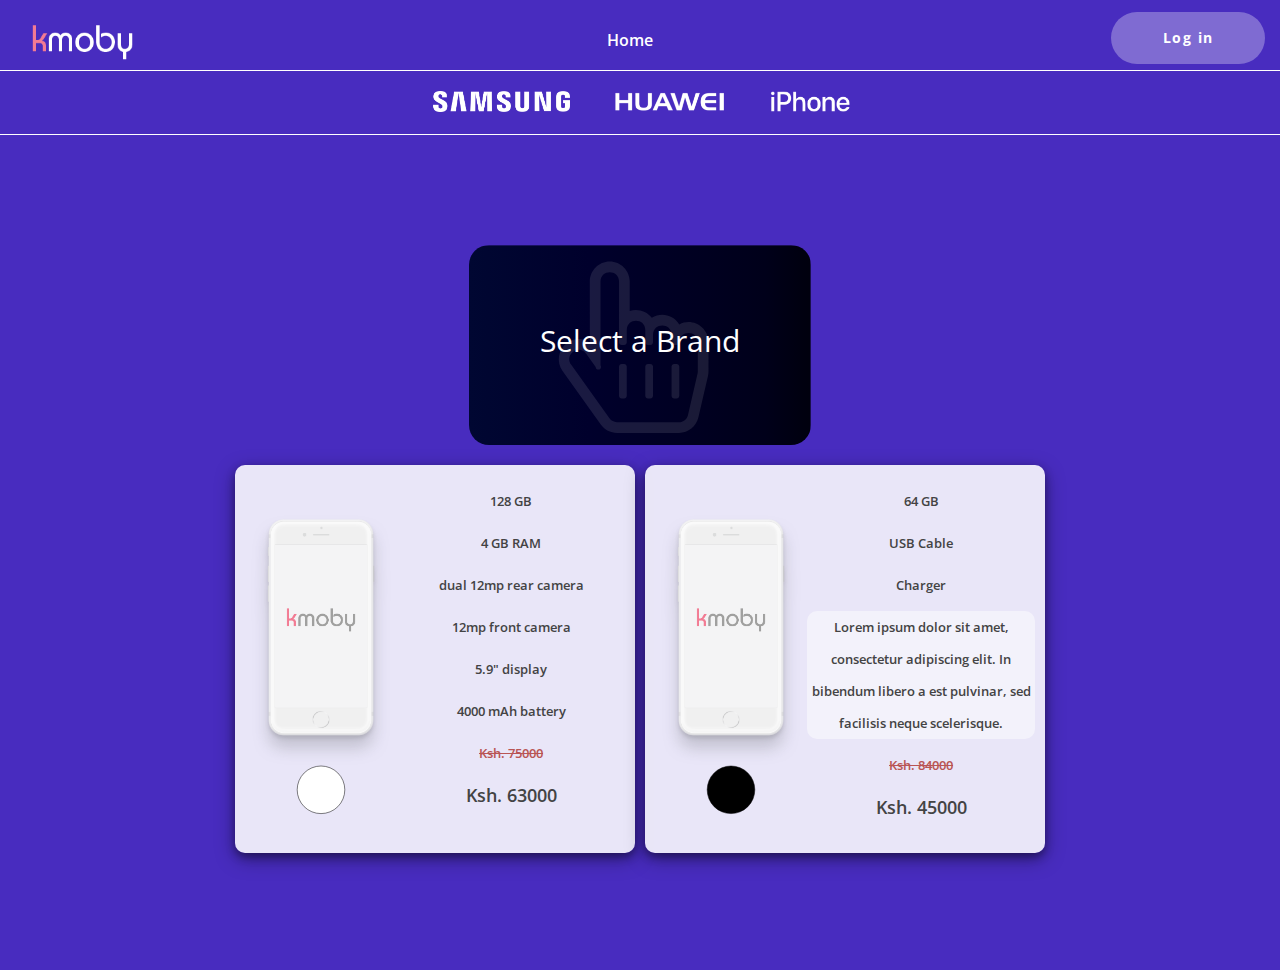
==== commit 46701732: "added cards in buy page" ====
--- a/buy.html
+++ b/buy.html
@@ -135,9 +135,9 @@
         <!-- Brands-Area -->
         <div class="brands-area">
                 <div class="brand-group">
-                        <div class="brandl"><img class="samsung-logo brand-logo" data-value="samsung" src="images/samsung-logo.png"></div>
-                        <div class="brandl"><img class="huawei-logo brand-logo" data-value="huawei" src="images/huawei-logo.png"></div>
-                        <div class="brandl"><img class="iphone-logo brand-logo" data-value="iphone" src="images/iphone-logo.png"></div>
+                        <div class="brandl" data-value="samsung"><img class="samsung-logo brand-logo" src="images/samsung-logo.png"></div>
+                        <div class="brandl" data-value="huawei"><img class="huawei-logo brand-logo" src="images/huawei-logo.png"></div>
+                        <div class="brandl" data-value="iphone"><img class="iphone-logo brand-logo" src="images/iphone-logo.png"></div>
                 </div>
         </div>
         <!-- Brands-Area-End-->
@@ -147,7 +147,7 @@
                 <div class="carous">
                         <div class="samsung-carousel owl-carousel owl-theme">
                                 <div class="mod-item" onclick="$('.samsung-carousel').trigger('to.owl.carousel', [0, 500, true]);"><a
-                                                class="mod active" data-value="galaxy s9 plus">S9
+                                                class="mod" data-value="galaxy s9 plus">S9
                                                 +</a></div>
                                 <div class="mod-item" onclick="$('.samsung-carousel').trigger('to.owl.carousel', [1, 500, true]);"><a
                                                 class="mod" data-value="galaxy s9">S9</a></div>
@@ -202,7 +202,7 @@
                 <div class="carous">
                         <div class="huawei-carousel owl-carousel owl-theme">
                                 <div class="mod-item" onclick="$('.huawei-carousel').trigger('to.owl.carousel', [0, 500, true]);"><a
-                                                class="mod active" data-value="huawei p20 pro">P20
+                                                class="mod" data-value="huawei p20 pro">P20
                                                 Pro</a></div>
                                 <div class="mod-item" onclick="$('.huawei-carousel').trigger('to.owl.carousel', [1, 500, true]);"><a
                                                 class="mod" data-value="huawei p20">P20</a></div>
@@ -250,7 +250,7 @@
                 <div class="carous">
                         <div class="iphone-carousel owl-carousel owl-theme">
                                 <div class="mod-item" onclick="$('.iphone-carousel').trigger('to.owl.carousel', [0, 500, true]);"><a
-                                                class="mod active" data-value="iphone xs max">XS
+                                                class="mod" data-value="iphone xs max">XS
                                                 Max</a></div>
                                 <div class="mod-item" onclick="$('.iphone-carousel').trigger('to.owl.carousel', [1, 500, true]);"><a
                                                 class="mod" data-value="iphone xs">XS</a></div>
@@ -315,6 +315,14 @@
                                 <img src="images/choose-alert-bg.svg">
                         </div>
                 </div>
+                <div class="chomod">
+                        <div class="moalert">
+                                <div class="alert-p">
+                                        <p>Select a Model</p>
+                                </div>
+                                <img src="images/choose-alert-bg.svg">
+                        </div>
+                </div>
                 <div class="chocon">
                         <div class="coalert">
                                 <div class="alert-p">
@@ -324,14 +332,68 @@
                         </div>
                 </div>
         </div>
-        <!-- Alerts-End-->
-        <!--Vendor-JS-->
+        <!-- Alerts-End -->
+        <!-- Ajax-Objects -->
+        <span class="sendvals"></span>
+        <span class="tablename"></span>
+        <!-- Ajax-Objects-End -->
+        <!-- Item-Cards -->
+        <div class="item-cards">
+                <div class="card-box">
+                        <div class="new-card-box">
+                                <div class="card-image">
+                                        <div class="phone-img">
+                                                <img src="images/header-mobile.png" alt="" height="50px" />
+                                        </div>
+                                        <div class="ph-color"><img src="images/colors/white.svg" alt="" /></div>
+                                </div>
+                                <div class="card-details">
+                                        <div class="detail-section">
+                                                <p class="ph-main-memory">128 GB</p>
+                                                <p class="ph-ram">4 GB RAM</p>
+                                                <p class="ph-rear-camera">dual 12mp rear camera</p>
+                                                <p class="ph-front-camera">12mp front camera</p>
+                                                <p class="ph-display">5.9" display</p>
+                                                <p class="ph-battery">4000 mAh battery</p>
+                                                <p class="ph-marked-price">Ksh. 75000</p>
+                                                <p class="ph-discount-price">Ksh. 63000</p>
+                                        </div>
+                                </div>
+                        </div>
+                </div>
+                <div class="card-box">
+                        <div class="used-card-box">
+                                <div class="card-image">
+                                        <div class="phone-img">
+                                                <img src="images/header-mobile.png" alt="" />
+                                        </div>
+                                        <div class="ph-color"><img src="images/colors/black.svg" alt="" /></div>
+                                </div>
+                                <div class="card-details">
+                                        <div class="detail-section">
+                                                <p class="ph-main-memory">64 GB</p>
+                                                <p class="ph-cable">USB Cable</p>
+                                                <p class="ph-charger">Charger</p>
+                                                <p class="ph-description">Lorem ipsum dolor sit amet, consectetur
+                                                        adipiscing
+                                                        elit. In
+                                                        bibendum
+                                                        libero a est pulvinar, sed facilisis neque scelerisque.</p>
+                                                <p class="ph-marked-price">Ksh. 84000</p>
+                                                <p class="ph-discount-price">Ksh. 45000</p>
+                                        </div>
+                                </div>
+                        </div>
+                </div>
+        </div>
+        <!-- Item-Cards-End -->
+        <!-- Vendor-JS -->
         <script src="js/vendor/jquery-1.12.4.min.js"></script>
         <script src="js/vendor/jquery-ui.js"></script>
         <script src="js/vendor/popper.min.js"></script>
         <script src="js/vendor/bootstrap.min.js"></script>
         <script src="js/jquery.fancybox.min.js"></script>
-        <!--Plugin-JS-->
+        <!-- Plugin-JS -->
         <script src="js/js.cookie.js"></script>
         <script src="js/owl.carousel.min.js"></script>
         <script src="js/contact-form.js"></script>
--- a/css/buy.css
+++ b/css/buy.css
@@ -735,4 +735,68 @@
 .alerts img {
     max-width: 100%;
     max-height: 100%;
+}
+
+/* Item-Cards */
+
+.item-cards {
+    text-align: center;
+    display: flex;
+    justify-content: center;
+}
+
+.card-box {
+    border-radius: 10px;
+    background: rgba(255, 255, 255, 0.883);
+    color: rgb(67, 67, 68);
+    font-size: 13px;
+    font-weight: 600;
+    width: 400px;
+    float: left;
+    padding: 20px 10px;
+    margin: 10px 5px 5px 5px;
+    box-shadow: 0 4px 8px 0 rgba(0, 0, 0, 0.35), 0 6px 20px 0 rgba(0, 0, 0, 0.35);
+}
+
+.ph-color {
+    text-align: center;
+    justify-content: center;
+}
+
+.phone-img {
+    margin-top: 20%;
+    height: 250px;
+    text-align: center;
+    justify-content: center;
+}
+
+.card-image {
+    width: 40%;
+    height: 100%;
+    float: left;
+}
+
+.card-details {
+    width: 60%;
+    height: 100%;
+    float: right;
+}
+
+.ph-description {
+    border-radius: 10px;
+    background: rgba(255, 255, 255, 0.465);
+}
+
+.ph-marked-price {
+    color: rgb(185, 85, 85);
+    text-decoration: line-through;
+}
+
+.ph-discount-price {
+    font-size: 18px;
+}
+
+.phone-img img {
+    max-width: 100%;
+    max-height: 100%;
 }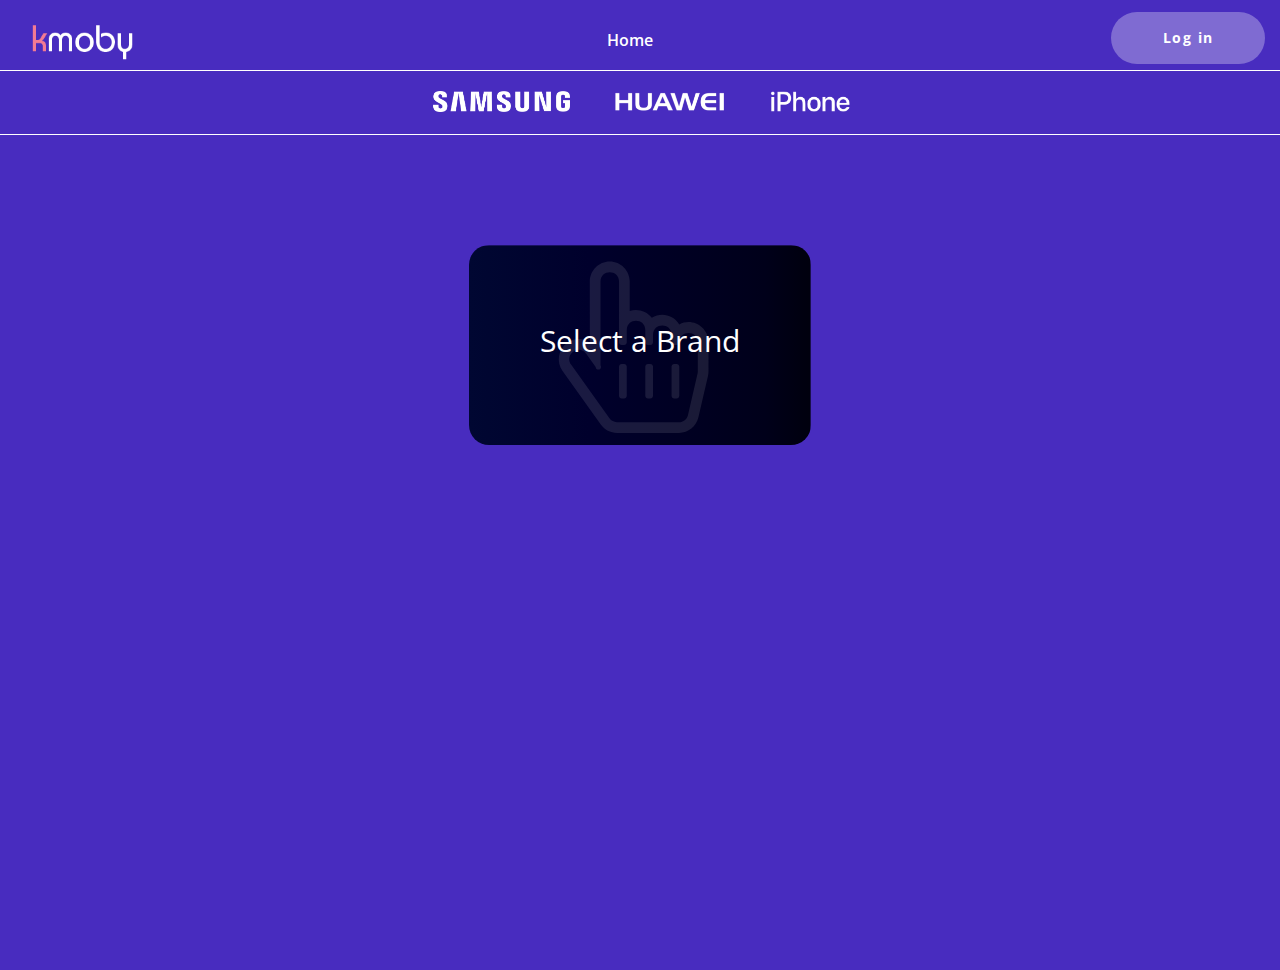
==== commit 7568ae66: "phone photos" ====
--- a/buy.html
+++ b/buy.html
@@ -45,7 +45,7 @@
                                         <span class="icon-bar"></span>
                                         <span class="icon-bar"></span>
                                 </button>
-                                <a class="navbar-brand" href="#"><img src="images/logo.png" alt="Logo"></a>
+                                <a class="navbar-brand" href="index.html"><img src="images/logo.png" alt="Logo"></a>
                         </div>
                         <div class="collapse navbar-collapse" id="primary_menu">
                                 <ul class="nav navbar-nav mainmenu">
@@ -289,7 +289,7 @@
         <!-- Working-Status-->
         <div class="working-status">
                 <div class="ws-brand ws-brand-new" data-value="brand-new">
-                        <a>Brand New</a>
+                        <a>Brand New <i class="fa fa-star"></i></a>
                 </div>
                 <div class="ws-brand ws-used" data-value="used">
                         <a>Used</a>
@@ -337,7 +337,7 @@
         <span class="sendvals"></span>
         <span class="tablename"></span>
         <!-- Ajax-Objects-End -->
-        <!-- Item-Cards -->
+        <!--
         <div class="item-cards">
                 <div class="card-box">
                         <div class="new-card-box">
@@ -386,7 +386,7 @@
                         </div>
                 </div>
         </div>
-        <!-- Item-Cards-End -->
+-->
         <!-- Vendor-JS -->
         <script src="js/vendor/jquery-1.12.4.min.js"></script>
         <script src="js/vendor/jquery-ui.js"></script>
--- a/css/buy.css
+++ b/css/buy.css
@@ -602,7 +602,11 @@
 }
 
 .mod:hover {
-    color: rgba(255, 255, 255, 0.85);
+    color: rgb(255, 255, 255);
+    transition: color 0.3s;
+    -moz-transition: color 0.3s;
+    -webkit-transition: color 0.3s;
+    -o-transition: color 0.3s;
 }
 
 .owl-carousel {
@@ -748,17 +752,18 @@
 .card-box {
     border-radius: 10px;
     background: rgba(255, 255, 255, 0.883);
-    color: rgb(67, 67, 68);
-    font-size: 13px;
-    font-weight: 600;
+    color: rgba(87, 87, 88, 0.918);
+    font-size: 16px;
     width: 400px;
     float: left;
     padding: 20px 10px;
     margin: 10px 5px 5px 5px;
     box-shadow: 0 4px 8px 0 rgba(0, 0, 0, 0.35), 0 6px 20px 0 rgba(0, 0, 0, 0.35);
+    -webkit-box-shadow: 0 4px 8px 0 rgba(0, 0, 0, 0.35), 0 6px 20px 0 rgba(0, 0, 0, 0.35);
 }
 
 .ph-color {
+    margin-top: 20px auto;
     text-align: center;
     justify-content: center;
 }
@@ -783,8 +788,10 @@
 }
 
 .ph-description {
+    font-size: 14px;
     border-radius: 10px;
     background: rgba(255, 255, 255, 0.465);
+    color: rgba(87, 87, 88, 0.808);
 }
 
 .ph-marked-price {
@@ -793,10 +800,43 @@
 }
 
 .ph-discount-price {
-    font-size: 18px;
+    font-size: 20px;
+    font-weight: 600;
 }
 
 .phone-img img {
     max-width: 100%;
     max-height: 100%;
+}
+
+.ph-buy {
+    padding: 5px 20px;
+    display: inline-block;
+    color: #ffffff;
+    font-weight: 600;
+    cursor: pointer;
+    border-radius: 50px;
+    -webkit-transition: 0.3s;
+    -o-transition: 0.3s;
+    transition: 0.3s;
+    border: none;
+    /* Permalink - use to edit and share this gradient: http://colorzilla.com/gradient-editor/#482cbf+0,6ac6f0+100 */
+    background: rgb(72, 44, 191);
+    /* Old browsers */
+    /* FF3.6-15 */
+    background: -webkit-linear-gradient(45deg, rgba(72, 44, 191, 1) 0%, rgba(106, 198, 240, 1) 100%);
+    /* Chrome10-25,Safari5.1-6 */
+    background: -o-linear-gradient(45deg, rgba(72, 44, 191, 1) 0%, rgba(106, 198, 240, 1) 100%);
+    background: linear-gradient(45deg, rgba(72, 44, 191, 1) 0%, rgba(106, 198, 240, 1) 100%);
+    /* W3C, IE10+, FF16+, Chrome26+, Opera12+, Safari7+ */
+    filter: progid:DXImageTransform.Microsoft.gradient(startColorstr='#482cbf', endColorstr='#6ac6f0', GradientType=1);
+    color: #ffffff;
+    -webkit-box-shadow: 0 0 0 0 rgba(0, 0, 0, 0.1);
+    box-shadow: 0 0 0 0 rgba(0, 0, 0, 0.1);
+}
+
+.ph-buy:hover {
+    background: #fff;
+    outline: 1px rgba(72, 44, 191, 1);
+    color: rgba(72, 44, 191, 1);
 }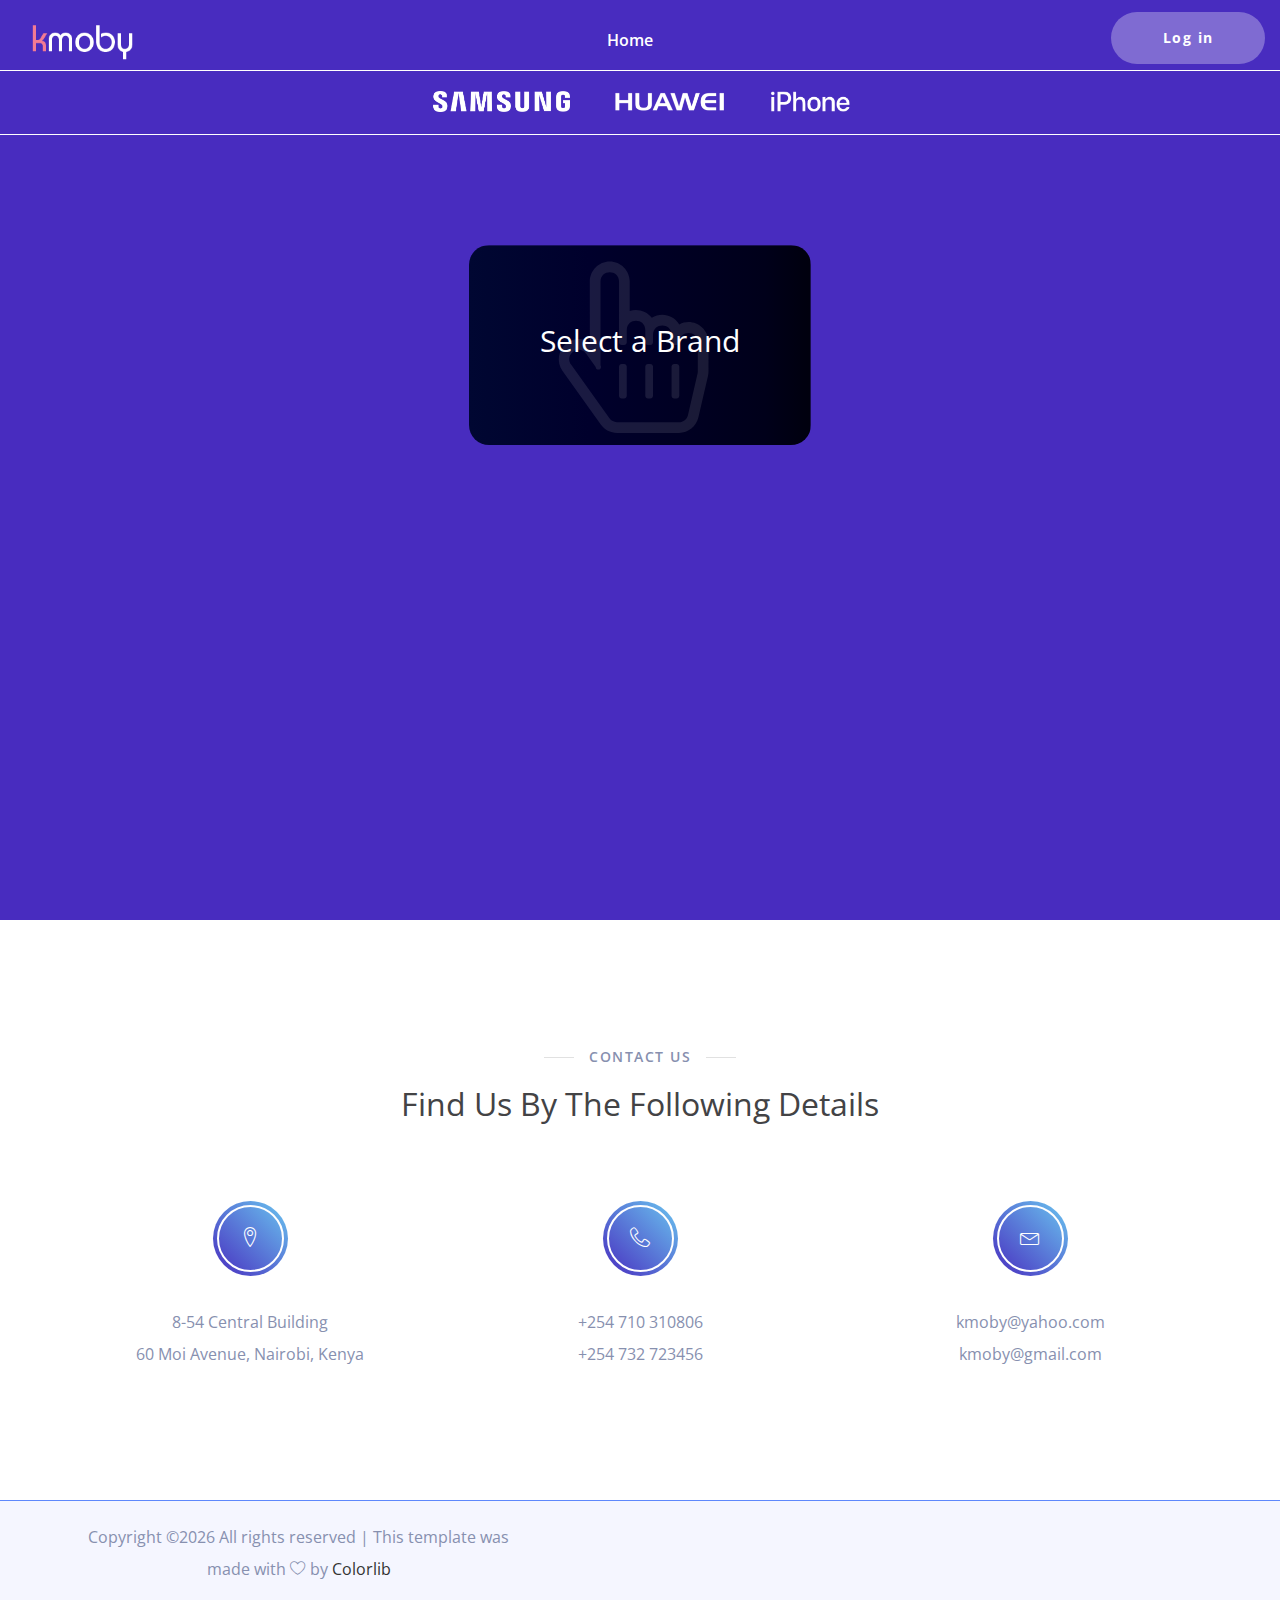
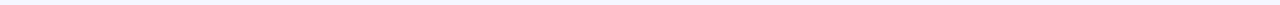
==== commit bf188b92: "custom modal" ====
--- a/buy.html
+++ b/buy.html
@@ -27,6 +27,7 @@
         <link rel="stylesheet" href="css/normalize.css">
         <link rel="stylesheet" href="css/buy.css">
         <link rel="stylesheet" href="css/login.css">
+        <link rel="stylesheet" href="css/buyform.css">
         <link rel="stylesheet" href="css/responsive.css">
         <script src="js/vendor/modernizr-2.8.3.min.js"></script>
 </head>
@@ -93,7 +94,7 @@
                                 "preload" : false, 
                                 "css" : {
                                     "width" : "600px", 
-                                    "border-radius" : "20px",
+                                    "border-radius" : "10px",
                                     "overflow" : "hidden"
                             }}}'>
                                                                 <i class="lnr lnr-user"></i>&nbsp; &nbsp;About Me</a></li>
@@ -106,7 +107,7 @@
                                 "preload" : false, 
                                 "css" : {
                                     "width" : "600px", 
-                                    "border-radius" : "20px",
+                                    "border-radius" : "10px",
                                     "overflow" : "hidden"
                             }}}'>
                                                                 <i class="lnr lnr-cart"></i>&nbsp; &nbsp;Orders</a></li>
@@ -119,7 +120,7 @@
                                 "preload" : false, 
                                 "css" : {
                                     "width" : "600px", 
-                                    "border-radius" : "20px",
+                                    "border-radius" : "10px",
                                     "overflow" : "hidden"
                             }}}'>
                                                                 <i class="lnr lnr-list"></i>&nbsp; &nbsp;Listings</a></li>
@@ -132,261 +133,446 @@
                 </div>
         </nav>
         <!-- MainMenu-Area-End -->
-        <!-- Brands-Area -->
-        <div class="brands-area">
-                <div class="brand-group">
-                        <div class="brandl" data-value="samsung"><img class="samsung-logo brand-logo" src="images/samsung-logo.png"></div>
-                        <div class="brandl" data-value="huawei"><img class="huawei-logo brand-logo" src="images/huawei-logo.png"></div>
-                        <div class="brandl" data-value="iphone"><img class="iphone-logo brand-logo" src="images/iphone-logo.png"></div>
-                </div>
+        <div class="content-body">
+                <!-- Brands-Area -->
+                <div class="brands-area">
+                        <div class="brand-group">
+                                <div class="brandl" data-value="samsung"><img class="samsung-logo brand-logo" src="images/samsung-logo.png"></div>
+                                <div class="brandl" data-value="huawei"><img class="huawei-logo brand-logo" src="images/huawei-logo.png"></div>
+                                <div class="brandl" data-value="iphone"><img class="iphone-logo brand-logo" src="images/iphone-logo.png"></div>
+                        </div>
+                </div>
+                <!-- Brands-Area-End-->
+                <!-- Model-Carousel -->
+                <div class="model-carousel">
+                        <div class="carous1"></div>
+                        <div class="carous">
+                                <div class="samsung-carousel owl-carousel owl-theme">
+                                        <div class="mod-item" onclick="$('.samsung-carousel').trigger('to.owl.carousel', [0, 500, true]);"><a
+                                                        class="mod" data-value="galaxy s9 plus">S9
+                                                        +</a></div>
+                                        <div class="mod-item" onclick="$('.samsung-carousel').trigger('to.owl.carousel', [1, 500, true]);"><a
+                                                        class="mod" data-value="galaxy s9">S9</a></div>
+                                        <div class="mod-item" onclick="$('.samsung-carousel').trigger('to.owl.carousel', [2, 500, true]);"><a
+                                                        class="mod" data-value="galaxy s8 plus">S8
+                                                        +</a></div>
+                                        <div class="mod-item" onclick="$('.samsung-carousel').trigger('to.owl.carousel', [3, 500, true]);"><a
+                                                        class="mod" data-value="galaxy s8">S8</a></div>
+                                        <div class="mod-item" onclick="$('.samsung-carousel').trigger('to.owl.carousel', [4, 500, true]);"><a
+                                                        class="mod" data-value="galaxy s7 edge">S7
+                                                        Edge</a></div>
+                                        <div class="mod-item" onclick="$('.samsung-carousel').trigger('to.owl.carousel', [5, 500, true]);"><a
+                                                        class="mod" data-value="galaxy s7">S7</a></div>
+                                        <div class="mod-item" onclick="$('.samsung-carousel').trigger('to.owl.carousel', [6, 500, true]);"><a
+                                                        class="mod" data-value="galaxy s6 edge plus">S6
+                                                        Edge +</a></div>
+                                        <div class="mod-item" onclick="$('.samsung-carousel').trigger('to.owl.carousel', [7, 500, true]);"><a
+                                                        class="mod" data-value="galaxy s6 edge">S6
+                                                        Edge</a></div>
+                                        <div class="mod-item" onclick="$('.samsung-carousel').trigger('to.owl.carousel', [8, 500, true]);"><a
+                                                        class="mod" data-value="galaxy s6">S6</a></div>
+                                        <div class="mod-item" onclick="$('.samsung-carousel').trigger('to.owl.carousel', [9, 500, true]);"><a
+                                                        class="mod" data-value="galaxy s5">S5</a></div>
+                                        <div class="mod-item" onclick="$('.samsung-carousel').trigger('to.owl.carousel', [10, 500, true]);"><a
+                                                        class="mod" data-value="galaxy note 8">Note 8</a></div>
+                                        <div class="mod-item" onclick="$('.samsung-carousel').trigger('to.owl.carousel', [11, 500, true]);"><a
+                                                        class="mod" data-value="galaxy note 5">Note 5</a></div>
+                                        <div class="mod-item" onclick="$('.samsung-carousel').trigger('to.owl.carousel', [12, 500, true]);"><a
+                                                        class="mod" data-value="galaxy edge">Edge</a></div>
+                                        <div class="mod-item" onclick="$('.samsung-carousel').trigger('to.owl.carousel', [13, 500, true]);"><a
+                                                        class="mod" data-value="galaxy note 4">Note 4</a></div>
+                                        <div class="mod-item" onclick="$('.samsung-carousel').trigger('to.owl.carousel', [14, 500, true]);"><a
+                                                        class="mod" data-value="galaxy a8 (2018)">A8 (2018)</a></div>
+                                        <div class="mod-item" onclick="$('.samsung-carousel').trigger('to.owl.carousel', [15, 500, true]);"><a
+                                                        class="mod" data-value="galaxy a7 (2017)">A7 (2017)</a></div>
+                                        <div class="mod-item" onclick="$('.samsung-carousel').trigger('to.owl.carousel', [16, 500, true]);"><a
+                                                        class="mod" data-value="galaxy a7 (2016)">A7 (2016)</a></div>
+                                        <div class="mod-item" onclick="$('.samsung-carousel').trigger('to.owl.carousel', [17, 500, true]);"><a
+                                                        class="mod" data-value="galaxy a7">A7</a></div>
+                                        <div class="mod-item" onclick="$('.samsung-carousel').trigger('to.owl.carousel', [18, 500, true]);"><a
+                                                        class="mod" data-value="galaxy a5 (2017)">A5 (2017)</a></div>
+                                        <div class="mod-item" onclick="$('.samsung-carousel').trigger('to.owl.carousel', [19, 500, true]);"><a
+                                                        class="mod" data-value="galaxy a5 (2016)">A5 (2016)</a></div>
+                                        <div class="mod-item" onclick="$('.samsung-carousel').trigger('to.owl.carousel', [20, 500, true]);"><a
+                                                        class="mod" data-value="galaxy j7 (2016)">J7 (2016)</a></div>
+                                        <div class="mod-item" onclick="$('.samsung-carousel').trigger('to.owl.carousel', [21, 500, true]);"><a
+                                                        class="mod" data-value="galaxy j7 prime">J7 Prime</a></div>
+                                        <div class="mod-item" onclick="$('.samsung-carousel').trigger('to.owl.carousel', [22, 500, true]);"><a
+                                                        class="mod" data-value="galaxy j5 prime">J5 Prime</a></div>
+                                </div>
+                        </div>
+                        <div class="carous">
+                                <div class="huawei-carousel owl-carousel owl-theme">
+                                        <div class="mod-item" onclick="$('.huawei-carousel').trigger('to.owl.carousel', [0, 500, true]);"><a
+                                                        class="mod" data-value="huawei p20 pro">P20
+                                                        Pro</a></div>
+                                        <div class="mod-item" onclick="$('.huawei-carousel').trigger('to.owl.carousel', [1, 500, true]);"><a
+                                                        class="mod" data-value="huawei p20">P20</a></div>
+                                        <div class="mod-item" onclick="$('.huawei-carousel').trigger('to.owl.carousel', [2, 500, true]);"><a
+                                                        class="mod" data-value="huawei p20 lite">P20
+                                                        Lite</a></div>
+                                        <div class="mod-item" onclick="$('.huawei-carousel').trigger('to.owl.carousel', [3, 500, true]);"><a
+                                                        class="mod" data-value="huawei p10 plus">P10
+                                                        Plus</a></div>
+                                        <div class="mod-item" onclick="$('.huawei-carousel').trigger('to.owl.carousel', [4, 500, true]);"><a
+                                                        class="mod" data-value="huawei p10">P10</a></div>
+                                        <div class="mod-item" onclick="$('.huawei-carousel').trigger('to.owl.carousel', [5, 500, true]);"><a
+                                                        class="mod" data-value="huawei p10 lite">P10
+                                                        Lite</a></div>
+                                        <div class="mod-item" onclick="$('.huawei-carousel').trigger('to.owl.carousel', [6, 500, true]);"><a
+                                                        class="mod" data-value="huawei p9 plus">P9
+                                                        Plus</a></div>
+                                        <div class="mod-item" onclick="$('.huawei-carousel').trigger('to.owl.carousel', [7, 500, true]);"><a
+                                                        class="mod" data-value="huawei p9">P9</a></div>
+                                        <div class="mod-item" onclick="$('.huawei-carousel').trigger('to.owl.carousel', [8, 500, true]);"><a
+                                                        class="mod" data-value="huawei p9 lite">P9
+                                                        Lite</a></div>
+                                        <div class="mod-item" onclick="$('.huawei-carousel').trigger('to.owl.carousel', [9, 500, true]);"><a
+                                                        class="mod" data-value="huawei p8">P8</a></div>
+                                        <div class="mod-item" onclick="$('.huawei-carousel').trigger('to.owl.carousel', [10, 500, true]);"><a
+                                                        class="mod" data-value="huawei p8 lite (2017)">P8
+                                                        Lite (2017)</a></div>
+                                        <div class="mod-item" onclick="$('.huawei-carousel').trigger('to.owl.carousel', [11, 500, true]);"><a
+                                                        class="mod" data-value="huawei mate 10 pro">Mate
+                                                        10 Pro</a></div>
+                                        <div class="mod-item" onclick="$('.huawei-carousel').trigger('to.owl.carousel', [12, 500, true]);"><a
+                                                        class="mod" data-value="huawei mate 10">Mate
+                                                        10</a></div>
+                                        <div class="mod-item" onclick="$('.huawei-carousel').trigger('to.owl.carousel', [13, 500, true]);"><a
+                                                        class="mod" data-value="huawei mate 9">Mate
+                                                        9</a></div>
+                                        <div class="mod-item" onclick="$('.huawei-carousel').trigger('to.owl.carousel', [14, 500, true]);"><a
+                                                        class="mod" data-value="huawei mate 6">Mate
+                                                        6</a></div>
+                                        <div class="mod-item" onclick="$('.huawei-carousel').trigger('to.owl.carousel', [15, 500, true]);"><a
+                                                        class="mod" data-value="huawei p smart">P
+                                                        Smart</a></div>
+                                </div>
+                        </div>
+                        <div class="carous">
+                                <div class="iphone-carousel owl-carousel owl-theme">
+                                        <div class="mod-item" onclick="$('.iphone-carousel').trigger('to.owl.carousel', [0, 500, true]);"><a
+                                                        class="mod" data-value="iphone xs max">XS
+                                                        Max</a></div>
+                                        <div class="mod-item" onclick="$('.iphone-carousel').trigger('to.owl.carousel', [1, 500, true]);"><a
+                                                        class="mod" data-value="iphone xs">XS</a></div>
+                                        <div class="mod-item" onclick="$('.iphone-carousel').trigger('to.owl.carousel', [2, 500, true]);"><a
+                                                        class="mod" data-value="iphone xr">XR</a></div>
+                                        <div class="mod-item" onclick="$('.iphone-carousel').trigger('to.owl.carousel', [3, 500, true]);"><a
+                                                        class="mod" data-value="iphone x">X</a></div>
+                                        <div class="mod-item" onclick="$('.iphone-carousel').trigger('to.owl.carousel', [4, 500, true]);"><a
+                                                        class="mod" data-value="iphone 8 plus">8
+                                                        Plus</a></div>
+                                        <div class="mod-item" onclick="$('.iphone-carousel').trigger('to.owl.carousel', [5, 500, true]);"><a
+                                                        class="mod" data-value="iphone 8">8</a></div>
+                                        <div class="mod-item" onclick="$('.iphone-carousel').trigger('to.owl.carousel', [6, 500, true]);"><a
+                                                        class="mod" data-value="iphone 7 plus">7
+                                                        Plus</a></div>
+                                        <div class="mod-item" onclick="$('.iphone-carousel').trigger('to.owl.carousel', [7, 500, true]);"><a
+                                                        class="mod" data-value="iphone 7">7</a></div>
+                                        <div class="mod-item" onclick="$('.iphone-carousel').trigger('to.owl.carousel', [8, 500, true]);"><a
+                                                        class="mod" data-value="iphone 6s plus">6s
+                                                        Plus</a></div>
+                                        <div class="mod-item" onclick="$('.iphone-carousel').trigger('to.owl.carousel', [9, 500, true]);"><a
+                                                        class="mod" data-value="iphone 6 plus">6
+                                                        Plus</a></div>
+                                        <div class="mod-item" onclick="$('.iphone-carousel').trigger('to.owl.carousel', [10, 500, true]);"><a
+                                                        class="mod" data-value="iphone 6s">6s</a></div>
+                                        <div class="mod-item" onclick="$('.iphone-carousel').trigger('to.owl.carousel', [11, 500, true]);"><a
+                                                        class="mod" data-value="iphone 6">6</a></div>
+                                        <div class="mod-item" onclick="$('.iphone-carousel').trigger('to.owl.carousel', [12, 500, true]);"><a
+                                                        class="mod" data-value="iphone 5s">5s</a></div>
+                                        <div class="mod-item" onclick="$('.iphone-carousel').trigger('to.owl.carousel', [13, 500, true]);"><a
+                                                        class="mod" data-value="iphone se">SE</a></div>
+                                </div>
+                        </div>
+                </div>
+                <!-- Model-Carousel-End -->
+                <!-- Working-Status-->
+                <div class="working-status">
+                        <div class="ws-brand ws-brand-new" data-value="brand-new">
+                                <a>Brand New <i class="fa fa-star"></i></a>
+                        </div>
+                        <div class="ws-brand ws-used" data-value="used">
+                                <a>Used</a>
+                        </div>
+                        <div class="ws-brand ws-excellent" data-value="excellent">
+                                <a>Excellent</a>
+                        </div>
+                        <div class="ws-brand ws-good" data-value="good">
+                                <a>Good</a>
+                        </div>
+                        <div class="ws-brand ws-damaged" data-value="damaged">
+                                <a>Damaged</a>
+                        </div>
+                </div>
+                <!-- Working-Status-End -->
+                <!-- Alerts -->
+                <div class="alerts">
+                        <div class="chobra">
+                                <div class="bralert">
+                                        <div class="alert-p">
+                                                <p>Select a Brand</p>
+                                        </div>
+                                        <img src="images/choose-alert-bg.svg">
+                                </div>
+                        </div>
+                        <div class="chomod">
+                                <div class="moalert">
+                                        <div class="alert-p">
+                                                <p>Select a Model</p>
+                                        </div>
+                                        <img src="images/choose-alert-bg.svg">
+                                </div>
+                        </div>
+                        <div class="chocon">
+                                <div class="coalert">
+                                        <div class="alert-p">
+                                                <p>Select Condition</p>
+                                        </div>
+                                        <img src="images/choose-alert-bg.svg">
+                                </div>
+                        </div>
+                </div>
+                <!-- Alerts-End -->
+                <!-- Ajax-Objects -->
+
+                <span class="sendvals"></span>
+                <span class="tablename"></span>
+                <!-- Ajax-Objects-End -->
         </div>
-        <!-- Brands-Area-End-->
-        <!-- Model-Carousel -->
-        <div class="model-carousel">
-                <div class="carous1"></div>
-                <div class="carous">
-                        <div class="samsung-carousel owl-carousel owl-theme">
-                                <div class="mod-item" onclick="$('.samsung-carousel').trigger('to.owl.carousel', [0, 500, true]);"><a
-                                                class="mod" data-value="galaxy s9 plus">S9
-                                                +</a></div>
-                                <div class="mod-item" onclick="$('.samsung-carousel').trigger('to.owl.carousel', [1, 500, true]);"><a
-                                                class="mod" data-value="galaxy s9">S9</a></div>
-                                <div class="mod-item" onclick="$('.samsung-carousel').trigger('to.owl.carousel', [2, 500, true]);"><a
-                                                class="mod" data-value="galaxy s8 plus">S8
-                                                +</a></div>
-                                <div class="mod-item" onclick="$('.samsung-carousel').trigger('to.owl.carousel', [3, 500, true]);"><a
-                                                class="mod" data-value="galaxy s8">S8</a></div>
-                                <div class="mod-item" onclick="$('.samsung-carousel').trigger('to.owl.carousel', [4, 500, true]);"><a
-                                                class="mod" data-value="galaxy s7 edge">S7
-                                                Edge</a></div>
-                                <div class="mod-item" onclick="$('.samsung-carousel').trigger('to.owl.carousel', [5, 500, true]);"><a
-                                                class="mod" data-value="galaxy s7">S7</a></div>
-                                <div class="mod-item" onclick="$('.samsung-carousel').trigger('to.owl.carousel', [6, 500, true]);"><a
-                                                class="mod" data-value="galaxy s6 edge plus">S6
-                                                Edge +</a></div>
-                                <div class="mod-item" onclick="$('.samsung-carousel').trigger('to.owl.carousel', [7, 500, true]);"><a
-                                                class="mod" data-value="galaxy s6 edge">S6
-                                                Edge</a></div>
-                                <div class="mod-item" onclick="$('.samsung-carousel').trigger('to.owl.carousel', [8, 500, true]);"><a
-                                                class="mod" data-value="galaxy s6">S6</a></div>
-                                <div class="mod-item" onclick="$('.samsung-carousel').trigger('to.owl.carousel', [9, 500, true]);"><a
-                                                class="mod" data-value="galaxy s5">S5</a></div>
-                                <div class="mod-item" onclick="$('.samsung-carousel').trigger('to.owl.carousel', [10, 500, true]);"><a
-                                                class="mod" data-value="galaxy note 8">Note 8</a></div>
-                                <div class="mod-item" onclick="$('.samsung-carousel').trigger('to.owl.carousel', [11, 500, true]);"><a
-                                                class="mod" data-value="galaxy note 5">Note 5</a></div>
-                                <div class="mod-item" onclick="$('.samsung-carousel').trigger('to.owl.carousel', [12, 500, true]);"><a
-                                                class="mod" data-value="galaxy edge">Edge</a></div>
-                                <div class="mod-item" onclick="$('.samsung-carousel').trigger('to.owl.carousel', [13, 500, true]);"><a
-                                                class="mod" data-value="galaxy note 4">Note 4</a></div>
-                                <div class="mod-item" onclick="$('.samsung-carousel').trigger('to.owl.carousel', [14, 500, true]);"><a
-                                                class="mod" data-value="galaxy a8 (2018)">A8 (2018)</a></div>
-                                <div class="mod-item" onclick="$('.samsung-carousel').trigger('to.owl.carousel', [15, 500, true]);"><a
-                                                class="mod" data-value="galaxy a7 (2017)">A7 (2017)</a></div>
-                                <div class="mod-item" onclick="$('.samsung-carousel').trigger('to.owl.carousel', [16, 500, true]);"><a
-                                                class="mod" data-value="galaxy a7 (2016)">A7 (2016)</a></div>
-                                <div class="mod-item" onclick="$('.samsung-carousel').trigger('to.owl.carousel', [17, 500, true]);"><a
-                                                class="mod" data-value="galaxy a7">A7</a></div>
-                                <div class="mod-item" onclick="$('.samsung-carousel').trigger('to.owl.carousel', [18, 500, true]);"><a
-                                                class="mod" data-value="galaxy a5 (2017)">A5 (2017)</a></div>
-                                <div class="mod-item" onclick="$('.samsung-carousel').trigger('to.owl.carousel', [19, 500, true]);"><a
-                                                class="mod" data-value="galaxy a5 (2016)">A5 (2016)</a></div>
-                                <div class="mod-item" onclick="$('.samsung-carousel').trigger('to.owl.carousel', [20, 500, true]);"><a
-                                                class="mod" data-value="galaxy j7 (2016)">J7 (2016)</a></div>
-                                <div class="mod-item" onclick="$('.samsung-carousel').trigger('to.owl.carousel', [21, 500, true]);"><a
-                                                class="mod" data-value="galaxy j7 prime">J7 Prime</a></div>
-                                <div class="mod-item" onclick="$('.samsung-carousel').trigger('to.owl.carousel', [22, 500, true]);"><a
-                                                class="mod" data-value="galaxy j5 prime">J5 Prime</a></div>
-                        </div>
-                </div>
-                <div class="carous">
-                        <div class="huawei-carousel owl-carousel owl-theme">
-                                <div class="mod-item" onclick="$('.huawei-carousel').trigger('to.owl.carousel', [0, 500, true]);"><a
-                                                class="mod" data-value="huawei p20 pro">P20
-                                                Pro</a></div>
-                                <div class="mod-item" onclick="$('.huawei-carousel').trigger('to.owl.carousel', [1, 500, true]);"><a
-                                                class="mod" data-value="huawei p20">P20</a></div>
-                                <div class="mod-item" onclick="$('.huawei-carousel').trigger('to.owl.carousel', [2, 500, true]);"><a
-                                                class="mod" data-value="huawei p20 lite">P20
-                                                Lite</a></div>
-                                <div class="mod-item" onclick="$('.huawei-carousel').trigger('to.owl.carousel', [3, 500, true]);"><a
-                                                class="mod" data-value="huawei p10 plus">P10
-                                                Plus</a></div>
-                                <div class="mod-item" onclick="$('.huawei-carousel').trigger('to.owl.carousel', [4, 500, true]);"><a
-                                                class="mod" data-value="huawei p10">P10</a></div>
-                                <div class="mod-item" onclick="$('.huawei-carousel').trigger('to.owl.carousel', [5, 500, true]);"><a
-                                                class="mod" data-value="huawei p10 lite">P10
-                                                Lite</a></div>
-                                <div class="mod-item" onclick="$('.huawei-carousel').trigger('to.owl.carousel', [6, 500, true]);"><a
-                                                class="mod" data-value="huawei p9 plus">P9
-                                                Plus</a></div>
-                                <div class="mod-item" onclick="$('.huawei-carousel').trigger('to.owl.carousel', [7, 500, true]);"><a
-                                                class="mod" data-value="huawei p9">P9</a></div>
-                                <div class="mod-item" onclick="$('.huawei-carousel').trigger('to.owl.carousel', [8, 500, true]);"><a
-                                                class="mod" data-value="huawei p9 lite">P9
-                                                Lite</a></div>
-                                <div class="mod-item" onclick="$('.huawei-carousel').trigger('to.owl.carousel', [9, 500, true]);"><a
-                                                class="mod" data-value="huawei p8">P8</a></div>
-                                <div class="mod-item" onclick="$('.huawei-carousel').trigger('to.owl.carousel', [10, 500, true]);"><a
-                                                class="mod" data-value="huawei p8 lite (2017)">P8
-                                                Lite (2017)</a></div>
-                                <div class="mod-item" onclick="$('.huawei-carousel').trigger('to.owl.carousel', [11, 500, true]);"><a
-                                                class="mod" data-value="huawei mate 10 pro">Mate
-                                                10 Pro</a></div>
-                                <div class="mod-item" onclick="$('.huawei-carousel').trigger('to.owl.carousel', [12, 500, true]);"><a
-                                                class="mod" data-value="huawei mate 10">Mate
-                                                10</a></div>
-                                <div class="mod-item" onclick="$('.huawei-carousel').trigger('to.owl.carousel', [13, 500, true]);"><a
-                                                class="mod" data-value="huawei mate 9">Mate
-                                                9</a></div>
-                                <div class="mod-item" onclick="$('.huawei-carousel').trigger('to.owl.carousel', [14, 500, true]);"><a
-                                                class="mod" data-value="huawei mate 6">Mate
-                                                6</a></div>
-                                <div class="mod-item" onclick="$('.huawei-carousel').trigger('to.owl.carousel', [15, 500, true]);"><a
-                                                class="mod" data-value="huawei p smart">P
-                                                Smart</a></div>
-                        </div>
-                </div>
-                <div class="carous">
-                        <div class="iphone-carousel owl-carousel owl-theme">
-                                <div class="mod-item" onclick="$('.iphone-carousel').trigger('to.owl.carousel', [0, 500, true]);"><a
-                                                class="mod" data-value="iphone xs max">XS
-                                                Max</a></div>
-                                <div class="mod-item" onclick="$('.iphone-carousel').trigger('to.owl.carousel', [1, 500, true]);"><a
-                                                class="mod" data-value="iphone xs">XS</a></div>
-                                <div class="mod-item" onclick="$('.iphone-carousel').trigger('to.owl.carousel', [2, 500, true]);"><a
-                                                class="mod" data-value="iphone xr">XR</a></div>
-                                <div class="mod-item" onclick="$('.iphone-carousel').trigger('to.owl.carousel', [3, 500, true]);"><a
-                                                class="mod" data-value="iphone x">X</a></div>
-                                <div class="mod-item" onclick="$('.iphone-carousel').trigger('to.owl.carousel', [4, 500, true]);"><a
-                                                class="mod" data-value="iphone 8 plus">8
-                                                Plus</a></div>
-                                <div class="mod-item" onclick="$('.iphone-carousel').trigger('to.owl.carousel', [5, 500, true]);"><a
-                                                class="mod" data-value="iphone 8">8</a></div>
-                                <div class="mod-item" onclick="$('.iphone-carousel').trigger('to.owl.carousel', [6, 500, true]);"><a
-                                                class="mod" data-value="iphone 7 plus">7
-                                                Plus</a></div>
-                                <div class="mod-item" onclick="$('.iphone-carousel').trigger('to.owl.carousel', [7, 500, true]);"><a
-                                                class="mod" data-value="iphone 7">7</a></div>
-                                <div class="mod-item" onclick="$('.iphone-carousel').trigger('to.owl.carousel', [8, 500, true]);"><a
-                                                class="mod" data-value="iphone 6s plus">6s
-                                                Plus</a></div>
-                                <div class="mod-item" onclick="$('.iphone-carousel').trigger('to.owl.carousel', [9, 500, true]);"><a
-                                                class="mod" data-value="iphone 6 plus">6
-                                                Plus</a></div>
-                                <div class="mod-item" onclick="$('.iphone-carousel').trigger('to.owl.carousel', [10, 500, true]);"><a
-                                                class="mod" data-value="iphone 6s">6s</a></div>
-                                <div class="mod-item" onclick="$('.iphone-carousel').trigger('to.owl.carousel', [11, 500, true]);"><a
-                                                class="mod" data-value="iphone 6">6</a></div>
-                                <div class="mod-item" onclick="$('.iphone-carousel').trigger('to.owl.carousel', [12, 500, true]);"><a
-                                                class="mod" data-value="iphone 5s">5s</a></div>
-                                <div class="mod-item" onclick="$('.iphone-carousel').trigger('to.owl.carousel', [13, 500, true]);"><a
-                                                class="mod" data-value="iphone se">SE</a></div>
-                        </div>
-                </div>
+
+        <!-- The Modal -->
+        <div id="buyModal" class="buyModal">
+
+                <!-- Modal content -->
+                <div class="buyModal-content">
+                        <span class="modClose">&times;</span>
+                        <div class="dash-wrapper">
+                                <div class="cbar">
+                                        <h3 class="modal-title">Please Confirm your Details</h3>
+                                </div>
+                                <!-- Progress Bar -->
+                                <div class="progress-meter">
+                                        <div class="track">
+                                                <span class="progress"></span>
+                                        </div>
+                                        <ol class="progress-points" data-current="1">
+                                                <li class="progress-point prop1">
+                                                        <span class="label">Phone</span>
+                                                </li>
+                                                <li class="progress-point prop2">
+                                                        <span class="label">Contact</span>
+                                                </li>
+                                                <li class="progress-point prop3">
+                                                        <span class="label">Finish</span>
+                                                </li>
+                                        </ol>
+                                </div>
+                                <!-- Progress Bar End -->
+                                <span class="image-ph"></span>
+                                <div class="ph-details">
+                                        <div class="ph-image">
+                                                <img class="img-dec" src="#" alt="" />
+                                        </div>
+                                        <table class="table table-dark table-striped">
+                                                <tbody>
+                                                        <tr class="ph-brand">
+                                                                <td class="ph-lbl">Brand</td>
+                                                                <td class="ph-rdl brand-ph"></td>
+                                                        </tr>
+                                                        <tr class="ph-model">
+                                                                <td class="ph-lbl">Model</td>
+                                                                <td class="ph-rdl model-ph"></td>
+                                                        </tr>
+                                                        <tr class="ph-color">
+                                                                <td class="ph-lbl">Color</td>
+                                                                <td class="ph-rdl">
+                                                                        <span class="color-ph"></span>
+                                                                        <img class="col-dec" src="#" alt="" />
+                                                                </td>
+                                                        </tr>
+                                                        <tr class="ph-network">
+                                                                <td class="ph-lbl">Network</td>
+                                                                <td class="ph-rdl network-ph"></td>
+                                                        </tr>
+                                                        <tr class="ph-dtype">
+                                                                <td class="ph-lbl">Display Type</td>
+                                                                <td class="ph-rdl dtype-ph"></td>
+                                                        </tr>
+                                                        <tr class="ph-dsize">
+                                                                <td class="ph-lbl">Display Size</td>
+                                                                <td class="ph-rdl dsize-ph"></td>
+                                                        </tr>
+                                                        <tr class="ph-resolution">
+                                                                <td class="ph-lbl">Resolution</td>
+                                                                <td class="ph-rdl resolution-ph"></td>
+                                                        </tr>
+                                                        <tr class="ph-os">
+                                                                <td class="ph-lbl">Operating System</td>
+                                                                <td class="ph-rdl os-ph"></td>
+                                                        </tr>
+                                                        <tr class="ph-cpu">
+                                                                <td class="ph-lbl">CPU</td>
+                                                                <td class="ph-rdl cpu-ph"></td>
+                                                        </tr>
+                                                        <tr class="ph-memory">
+                                                                <td class="ph-lbl">Internal Memory</td>
+                                                                <td class="ph-rdl memory-ph"></td>
+                                                        </tr>
+                                                        <tr class="ph-ram">
+                                                                <td class="ph-lbl">RAM</td>
+                                                                <td class="ph-rdl ram-ph"></td>
+                                                        </tr>
+                                                        <tr class="ph-maincam">
+                                                                <td class="ph-lbl">Main Camera</td>
+                                                                <td class="ph-rdl maincam-ph"></td>
+                                                        </tr>
+                                                        <tr class="ph-selfie">
+                                                                <td class="ph-lbl">Front Camera</td>
+                                                                <td class="ph-rdl selfie-ph"></td>
+                                                        </tr>
+                                                        <tr class="ph-comms">
+                                                                <td class="ph-lbl">COMMS</td>
+                                                                <td class="ph-rdl comms-ph"></td>
+                                                        </tr>
+                                                        <tr class="ph-sensors">
+                                                                <td class="ph-lbl">Sensors</td>
+                                                                <td class="ph-rdl sensors-ph"></td>
+                                                        </tr>
+                                                        <tr class="ph-battery">
+                                                                <td class="ph-lbl">Battery</td>
+                                                                <td class="ph-rdl battery-ph"></td>
+                                                        </tr>
+                                                        <tr class="ph-price">
+                                                                <td class="ph-lbl">Marked Price</td>
+                                                                <td class="ph-rdl">Ksh. <span class="price-ph"></span></td>
+                                                        </tr>
+                                                        <tr class="ph-discount">
+                                                                <td class="ph-lbl">Discount</td>
+                                                                <td class="ph-rdl di">Ksh. <span class="discount-ph"></span></td>
+                                                        </tr>
+                                                </tbody>
+                                        </table>
+                                        <div class="fset-btns">
+                                                <a class="dtls-next in-next place-order">Next</a>
+                                        </div>
+                                </div>
+                                <div class="contacts">
+                                        <div class="unames">
+                                                <div class="fname">
+                                                        <label class="lbls in-fname" for="in-fname">First Name</label>
+                                                        <br>
+                                                        <input id="in-fname" class="inputs" type="text">
+                                                        <br>
+                                                </div>
+                                                <div class="lname">
+                                                        <label class="lbls in-lname" for="in-lname">Last Name</label>
+                                                        <br>
+                                                        <input id="in-lname" class="inputs" type="text">
+                                                        <br>
+                                                </div>
+                                        </div>
+                                        <label class="lbls in-phone" for="in-phone">Phone</label>
+                                        <br>
+                                        <input id="in-phone" class="inputs" type="text">
+                                        <br>
+                                        <label class="lbls in-email" for="in-email">Email</label>
+                                        <br>
+                                        <input id="in-email" class="inputs" type="text">
+                                        <br>
+                                        <label class="lbls in-county" for="in-county">County</label>
+                                        <br>
+                                        <input id="in-county" class="inputs" type="text">
+                                        <br>
+                                        <label class="lbls in-town" for="in-town">Nearest Town</label>
+                                        <br>
+                                        <input id="in-town" class="inputs" type="text">
+                                        <br>
+                                        <label class="lbls in-ward" for="in-ward">Ward</label>
+                                        <br>
+                                        <input id="in-ward" class="inputs" type="text">
+                                        <br>
+                                        <div class="fset-btns">
+                                                <a class="con-prev in-back back-btn">back</a>
+                                                <a class="con-next in-next place-order">Place order</a>
+                                        </div>
+                                </div>
+                                <div class="thanks-for-order">
+                                        <div class="process-details"></div>
+                                        <div class="fset-btns">
+                                                <a href="orders.html" class="in-next orders-dboard">My Orders</a>
+                                        </div>
+                                </div>
+                        </div>
+                </div>
+
         </div>
-        <!-- Model-Carousel-End -->
-        <!-- Working-Status-->
-        <div class="working-status">
-                <div class="ws-brand ws-brand-new" data-value="brand-new">
-                        <a>Brand New <i class="fa fa-star"></i></a>
-                </div>
-                <div class="ws-brand ws-used" data-value="used">
-                        <a>Used</a>
-                </div>
-                <div class="ws-brand ws-excellent" data-value="excellent">
-                        <a>Excellent</a>
-                </div>
-                <div class="ws-brand ws-good" data-value="good">
-                        <a>Good</a>
-                </div>
-                <div class="ws-brand ws-damaged" data-value="damaged">
-                        <a>Damaged</a>
-                </div>
-        </div>
-        <!-- Working-Status-End -->
-        <!-- Alerts -->
-        <div class="alerts">
-                <div class="chobra">
-                        <div class="bralert">
-                                <div class="alert-p">
-                                        <p>Select a Brand</p>
-                                </div>
-                                <img src="images/choose-alert-bg.svg">
-                        </div>
-                </div>
-                <div class="chomod">
-                        <div class="moalert">
-                                <div class="alert-p">
-                                        <p>Select a Model</p>
-                                </div>
-                                <img src="images/choose-alert-bg.svg">
-                        </div>
-                </div>
-                <div class="chocon">
-                        <div class="coalert">
-                                <div class="alert-p">
-                                        <p>Select Condition</p>
-                                </div>
-                                <img src="images/choose-alert-bg.svg">
-                        </div>
-                </div>
-        </div>
-        <!-- Alerts-End -->
-        <!-- Ajax-Objects -->
-        <span class="sendvals"></span>
-        <span class="tablename"></span>
-        <!-- Ajax-Objects-End -->
-        <!--
-        <div class="item-cards">
-                <div class="card-box">
-                        <div class="new-card-box">
-                                <div class="card-image">
-                                        <div class="phone-img">
-                                                <img src="images/header-mobile.png" alt="" height="50px" />
-                                        </div>
-                                        <div class="ph-color"><img src="images/colors/white.svg" alt="" /></div>
-                                </div>
-                                <div class="card-details">
-                                        <div class="detail-section">
-                                                <p class="ph-main-memory">128 GB</p>
-                                                <p class="ph-ram">4 GB RAM</p>
-                                                <p class="ph-rear-camera">dual 12mp rear camera</p>
-                                                <p class="ph-front-camera">12mp front camera</p>
-                                                <p class="ph-display">5.9" display</p>
-                                                <p class="ph-battery">4000 mAh battery</p>
-                                                <p class="ph-marked-price">Ksh. 75000</p>
-                                                <p class="ph-discount-price">Ksh. 63000</p>
-                                        </div>
-                                </div>
-                        </div>
-                </div>
-                <div class="card-box">
-                        <div class="used-card-box">
-                                <div class="card-image">
-                                        <div class="phone-img">
-                                                <img src="images/header-mobile.png" alt="" />
-                                        </div>
-                                        <div class="ph-color"><img src="images/colors/black.svg" alt="" /></div>
-                                </div>
-                                <div class="card-details">
-                                        <div class="detail-section">
-                                                <p class="ph-main-memory">64 GB</p>
-                                                <p class="ph-cable">USB Cable</p>
-                                                <p class="ph-charger">Charger</p>
-                                                <p class="ph-description">Lorem ipsum dolor sit amet, consectetur
-                                                        adipiscing
-                                                        elit. In
-                                                        bibendum
-                                                        libero a est pulvinar, sed facilisis neque scelerisque.</p>
-                                                <p class="ph-marked-price">Ksh. 84000</p>
-                                                <p class="ph-discount-price">Ksh. 45000</p>
-                                        </div>
-                                </div>
-                        </div>
-                </div>
-        </div>
--->
+        <!-- End Modal -->
+        <!-- Footer-Area -->
+        <footer class="footer-area" id="contact_page">
+                <div class="section-padding">
+                        <div class="container">
+                                <div class="row">
+                                        <div class="col-xs-12">
+                                                <div class="page-title text-center">
+                                                        <h5 class="title">Contact US</h5>
+                                                        <h3 class="dark-color">Find Us By The Following Details</h3>
+                                                        <div class="space-60"></div>
+                                                </div>
+                                        </div>
+                                </div>
+                                <div class="row">
+                                        <div class="col-xs-12 col-sm-4">
+                                                <div class="footer-box">
+                                                        <div class="box-icon">
+                                                                <span class="lnr lnr-map-marker"></span>
+                                                        </div>
+                                                        <p>8-54 Central Building <br /> 60 Moi Avenue, Nairobi, Kenya</p>
+                                                </div>
+                                                <div class="space-30 hidden visible-xs"></div>
+                                        </div>
+                                        <div class="col-xs-12 col-sm-4">
+                                                <div class="footer-box">
+                                                        <div class="box-icon">
+                                                                <span class="lnr lnr-phone-handset"></span>
+                                                        </div>
+                                                        <p>+254 710 310806 <br /> +254 732 723456</p>
+                                                </div>
+                                                <div class="space-30 hidden visible-xs"></div>
+                                        </div>
+                                        <div class="col-xs-12 col-sm-4">
+                                                <div class="footer-box">
+                                                        <div class="box-icon">
+                                                                <span class="lnr lnr-envelope"></span>
+                                                        </div>
+                                                        <p>kmoby@yahoo.com <br /> kmoby@gmail.com
+                                                        </p>
+                                                </div>
+                                        </div>
+                                </div>
+                        </div>
+                </div>
+                <!-- Footer-Bootom -->
+                <div class="footer-bottom">
+                        <div class="container">
+                                <div class="row">
+                                        <div class="col-xs-12 col-md-5">
+                                                <!-- Link back to Colorlib can't be removed. Template is licensed under CC BY 3.0. -->
+                                                <span>Copyright &copy;<script>
+                                                                document.write(new Date().getFullYear());
+                                                        </script> All rights reserved | This template was made with <i
+                                                                class="lnr lnr-heart" aria-hidden="true"></i> by <a
+                                                                href="https://colorlib.com" target="_blank">Colorlib</a></span>
+                                                <!-- Link back to Colorlib can't be removed. Template is licensed under CC BY 3.0. -->
+                                                <div class="space-30 hidden visible-xs"></div>
+                                        </div>
+                                </div>
+                        </div>
+                </div>
+                <!-- Footer-Bootom-End -->
+        </footer>
+
         <!-- Vendor-JS -->
         <script src="js/vendor/jquery-1.12.4.min.js"></script>
         <script src="js/vendor/jquery-ui.js"></script>
--- a/css/buy.css
+++ b/css/buy.css
@@ -9,21 +9,12 @@
 }
 
 a {
-    text-decoration: none;
+    text-decoration: none !important;
     outline: none;
     -webkit-transition: 0.4s;
     -o-transition: 0.4s;
     transition: 0.4s;
     color: #333333;
-}
-
-input:focus,
-button:focus,
-a:focus,
-a:hover {
-    text-decoration: none;
-    outline: none;
-    color: #768ede;
 }
 
 img {
@@ -498,6 +489,10 @@
     transform: translateY(-4px);
 }
 
+.content-body {
+    min-height: 850px;
+}
+
 .brands-area {
     margin-top: 70px;
     border-top: 1px solid #fff;
@@ -604,6 +599,7 @@
 .mod:hover {
     color: rgb(255, 255, 255);
     transition: color 0.3s;
+    font-size: 25px;
     -moz-transition: color 0.3s;
     -webkit-transition: color 0.3s;
     -o-transition: color 0.3s;
@@ -750,6 +746,7 @@
 }
 
 .card-box {
+    border: 1px solid rgba(0, 0, 0, 0.767);
     border-radius: 10px;
     background: rgba(255, 255, 255, 0.883);
     color: rgba(87, 87, 88, 0.918);
@@ -763,7 +760,7 @@
 }
 
 .ph-color {
-    margin-top: 20px auto;
+    margin: 20px auto;
     text-align: center;
     justify-content: center;
 }
@@ -812,7 +809,7 @@
 .ph-buy {
     padding: 5px 20px;
     display: inline-block;
-    color: #ffffff;
+    color: #ffffff !important;
     font-weight: 600;
     cursor: pointer;
     border-radius: 50px;
@@ -836,7 +833,591 @@
 }
 
 .ph-buy:hover {
+    /* Permalink - use to edit and share this gradient: http://colorzilla.com/gradient-editor/#482cbf+0,6ac6f0+100 */
+    background: rgb(72, 44, 191);
+    /* Old browsers */
+    /* FF3.6-15 */
+    background: -webkit-linear-gradient(45deg, rgb(160, 147, 221) 0%, rgba(106, 198, 240, 1) 100%);
+    /* Chrome10-25,Safari5.1-6 */
+    background: -o-linear-gradient(45deg, rgb(160, 147, 221) 0%, rgba(106, 198, 240, 1) 100%);
+    background: linear-gradient(45deg, rgb(160, 147, 221) 0%, rgba(106, 198, 240, 1) 100%);
+    /* W3C, IE10+, FF16+, Chrome26+, Opera12+, Safari7+ */
+    filter: progid:DXImageTransform.Microsoft.gradient(startColorstr='#482cbf', endColorstr='#6ac6f0', GradientType=1);
+    color: rgb(72, 44, 191);
+    -webkit-transition: all 0.3s;
+    -o-transition: all 0.3s;
+    transition: all 0.3s;
+}
+
+.elcolor,
+.elmprice,
+.eldprice {
+    display: none;
+}
+
+/* Buy Modal */
+
+/* The Modal (background) */
+.buyModal {
+    display: none;
+    /* Hidden by default */
+    position: fixed;
+    /* Stay in place */
+    z-index: 99999;
+    /* Sit on top */
+    left: 0;
+    top: 0;
+    width: 100%;
+    /* Full width */
+    height: 100%;
+    /* Full height */
+    overflow-x: hidden;
+    overflow-y: scroll;
+    /* Enable scroll if needed */
+    background-color: rgb(0, 0, 0);
+    /* Fallback color */
+    background-color: rgba(0, 0, 0, 0.4);
+    /* Black w/ opacity */
+}
+
+/* Modal Content/Box */
+.buyModal-content {
+    -moz-border-radius: 10px;
+    -webkit-border-radius: 10px;
+    border-radius: 10px;
+    overflow-x: hidden;
+    background-color: #fefefe;
+    margin: 20px auto;
+    width: 700px;
+    /* Could be more or less, depending on screen size */
+}
+
+/* The Close Button */
+.modClose {
+    color: #aaa;
+    float: right;
+    margin-left: 20px;
+    margin-top: 10px;
+    font-size: 28px;
+    font-weight: bold;
+    position: absolute;
+}
+
+.modClose:hover,
+.modClose:focus {
+    color: black;
+    text-decoration: none;
+    cursor: pointer;
+}
+
+/* Bootstrap Table */
+
+table {
+    border-collapse: collapse;
+}
+
+.table {
+    width: 100%;
+    max-width: 100%;
+    margin-bottom: 1rem;
+    background-color: transparent;
+}
+
+.table th,
+.table td {
+    padding: 0.75rem;
+    vertical-align: top;
+    border-top: 1px solid #dee2e6;
+}
+
+.table thead th {
+    vertical-align: bottom;
+    border-bottom: 2px solid #dee2e6;
+}
+
+.table tbody+tbody {
+    border-top: 2px solid #dee2e6;
+}
+
+.table .table {
+    background-color: #fff;
+}
+
+.table-sm th,
+.table-sm td {
+    padding: 0.3rem;
+}
+
+.table-bordered {
+    border: 1px solid #dee2e6;
+}
+
+.table-bordered th,
+.table-bordered td {
+    border: 1px solid #dee2e6;
+}
+
+.table-bordered thead th,
+.table-bordered thead td {
+    border-bottom-width: 2px;
+}
+
+.table-striped tbody tr:nth-of-type(odd) {
+    background-color: rgba(0, 0, 0, 0.05);
+}
+
+.table-hover tbody tr:hover {
+    background-color: rgba(0, 0, 0, 0.075);
+}
+
+.table-primary,
+.table-primary>th,
+.table-primary>td {
+    background-color: #b8daff;
+}
+
+.table-hover .table-primary:hover {
+    background-color: #9fcdff;
+}
+
+.table-hover .table-primary:hover>td,
+.table-hover .table-primary:hover>th {
+    background-color: #9fcdff;
+}
+
+.table-secondary,
+.table-secondary>th,
+.table-secondary>td {
+    background-color: #d6d8db;
+}
+
+.table-hover .table-secondary:hover {
+    background-color: #c8cbcf;
+}
+
+.table-hover .table-secondary:hover>td,
+.table-hover .table-secondary:hover>th {
+    background-color: #c8cbcf;
+}
+
+.table-success,
+.table-success>th,
+.table-success>td {
+    background-color: #c3e6cb;
+}
+
+.table-hover .table-success:hover {
+    background-color: #b1dfbb;
+}
+
+.table-hover .table-success:hover>td,
+.table-hover .table-success:hover>th {
+    background-color: #b1dfbb;
+}
+
+.table-info,
+.table-info>th,
+.table-info>td {
+    background-color: #bee5eb;
+}
+
+.table-hover .table-info:hover {
+    background-color: #abdde5;
+}
+
+.table-hover .table-info:hover>td,
+.table-hover .table-info:hover>th {
+    background-color: #abdde5;
+}
+
+.table-warning,
+.table-warning>th,
+.table-warning>td {
+    background-color: #ffeeba;
+}
+
+.table-hover .table-warning:hover {
+    background-color: #ffe8a1;
+}
+
+.table-hover .table-warning:hover>td,
+.table-hover .table-warning:hover>th {
+    background-color: #ffe8a1;
+}
+
+.table-danger,
+.table-danger>th,
+.table-danger>td {
+    background-color: #f5c6cb;
+}
+
+.table-hover .table-danger:hover {
+    background-color: #f1b0b7;
+}
+
+.table-hover .table-danger:hover>td,
+.table-hover .table-danger:hover>th {
+    background-color: #f1b0b7;
+}
+
+.table-light,
+.table-light>th,
+.table-light>td {
+    background-color: #fdfdfe;
+}
+
+.table-hover .table-light:hover {
+    background-color: #ececf6;
+}
+
+.table-hover .table-light:hover>td,
+.table-hover .table-light:hover>th {
+    background-color: #ececf6;
+}
+
+.table-dark,
+.table-dark>th,
+.table-dark>td {
+    background-color: #c6c8ca;
+}
+
+.table-hover .table-dark:hover {
+    background-color: #b9bbbe;
+}
+
+.table-hover .table-dark:hover>td,
+.table-hover .table-dark:hover>th {
+    background-color: #b9bbbe;
+}
+
+.table-active,
+.table-active>th,
+.table-active>td {
+    background-color: rgba(0, 0, 0, 0.075);
+}
+
+.table-hover .table-active:hover {
+    background-color: rgba(0, 0, 0, 0.075);
+}
+
+.table-hover .table-active:hover>td,
+.table-hover .table-active:hover>th {
+    background-color: rgba(0, 0, 0, 0.075);
+}
+
+.table .thead-dark th {
+    color: #fff;
+    background-color: #212529;
+    border-color: #32383e;
+}
+
+.table .thead-light th {
+    color: #495057;
+    background-color: #e9ecef;
+    border-color: #dee2e6;
+}
+
+.table-dark {
+    color: #fff;
+    background-color: #212529;
+}
+
+.table-dark th,
+.table-dark td,
+.table-dark thead th {
+    border-color: #32383e;
+}
+
+.table-dark.table-bordered {
+    border: 0;
+}
+
+.table-dark.table-striped tbody tr:nth-of-type(odd) {
+    background-color: rgba(255, 255, 255, 0.05);
+}
+
+.table-dark.table-hover tbody tr:hover {
+    background-color: rgba(255, 255, 255, 0.075);
+}
+
+@media (max-width: 575.98px) {
+    .table-responsive-sm {
+        display: block;
+        width: 100%;
+        overflow-x: auto;
+        -webkit-overflow-scrolling: touch;
+        -ms-overflow-style: -ms-autohiding-scrollbar;
+    }
+
+    .table-responsive-sm>.table-bordered {
+        border: 0;
+    }
+}
+
+@media (max-width: 767.98px) {
+    .table-responsive-md {
+        display: block;
+        width: 100%;
+        overflow-x: auto;
+        -webkit-overflow-scrolling: touch;
+        -ms-overflow-style: -ms-autohiding-scrollbar;
+    }
+
+    .table-responsive-md>.table-bordered {
+        border: 0;
+    }
+}
+
+@media (max-width: 991.98px) {
+    .table-responsive-lg {
+        display: block;
+        width: 100%;
+        overflow-x: auto;
+        -webkit-overflow-scrolling: touch;
+        -ms-overflow-style: -ms-autohiding-scrollbar;
+    }
+
+    .table-responsive-lg>.table-bordered {
+        border: 0;
+    }
+}
+
+@media (max-width: 1199.98px) {
+    .table-responsive-xl {
+        display: block;
+        width: 100%;
+        overflow-x: auto;
+        -webkit-overflow-scrolling: touch;
+        -ms-overflow-style: -ms-autohiding-scrollbar;
+    }
+
+    .table-responsive-xl>.table-bordered {
+        border: 0;
+    }
+}
+
+.table-responsive {
+    display: block;
+    width: 100%;
+    overflow-x: auto;
+    -webkit-overflow-scrolling: touch;
+    -ms-overflow-style: -ms-autohiding-scrollbar;
+}
+
+.table-responsive>.table-bordered {
+    border: 0;
+}
+
+/* Buy Modal End */
+
+/*-- 6. Page-Title --*/
+
+.page-title .title {
+    position: relative;
+    display: inline-block;
+    text-transform: uppercase;
+    letter-spacing: 1.5px;
+    color: #8790af;
+    font-weight: 600 !important;
+}
+
+.text-center.page-title .title:before,
+.page-title .title:after {
+    content: '';
+    width: 30px;
+    height: 1px;
+    display: inline-block;
+    background-color: #e1e1e1;
+    margin: 0 15px;
+    -webkit-transform: translateY(-4px);
+    -ms-transform: translateY(-4px);
+    transform: translateY(-4px);
+}
+
+/*-- 7. Home-Area --*/
+
+/*-- 18. Footer-Area --*/
+
+.footer-area {
     background: #fff;
-    outline: 1px rgba(72, 44, 191, 1);
-    color: rgba(72, 44, 191, 1);
+}
+
+.footer-box {
+    text-align: center;
+
+}
+
+.footer-box .box-icon {
+    width: 75px;
+    height: 75px;
+    margin: auto auto 30px auto;
+    text-align: center;
+    line-height: 75px;
+    color: #ffffff;
+    font-size: 20px;
+    /* Permalink - use to edit and share this gradient: http://colorzilla.com/gradient-editor/#482cbf+0,6ac6f0+100 */
+    background: rgb(72, 44, 191);
+    /* Old browsers */
+    /* FF3.6-15 */
+    background: -webkit-linear-gradient(45deg, rgba(72, 44, 191, 1) 0%, rgba(106, 198, 240, 1) 100%);
+    /* Chrome10-25,Safari5.1-6 */
+    background: -o-linear-gradient(45deg, rgba(72, 44, 191, 1) 0%, rgba(106, 198, 240, 1) 100%);
+    background: linear-gradient(45deg, rgba(72, 44, 191, 1) 0%, rgba(106, 198, 240, 1) 100%);
+    /* W3C, IE10+, FF16+, Chrome26+, Opera12+, Safari7+ */
+    filter: progid:DXImageTransform.Microsoft.gradient(startColorstr='#482cbf', endColorstr='#6ac6f0', GradientType=1);
+    border-radius: 100%;
+    position: relative;
+    z-index: 1;
+    -webkit-transition: 0.3s;
+    -o-transition: 0.3s;
+    transition: 0.3s;
+}
+
+.footer-box .box-icon:before {
+    content: "";
+    position: absolute;
+    left: 4px;
+    top: 4px;
+    width: calc(100% - 8px);
+    height: calc(100% - 8px);
+    border: 2px solid #ffffff;
+    border-radius: 100%;
+    z-index: -1;
+    -webkit-transition: 0.3s;
+    -o-transition: 0.3s;
+    transition: 0.3s
+}
+
+.footer-box:hover .box-icon {
+    color: #5e88fc;
+}
+
+.footer-box:hover .box-icon:before {
+    background-color: #ffffff;
+}
+
+.footer-bottom {
+    padding: 20px 0;
+    background-color: #f5f6ff;
+    border-top: 1px solid #5e88fc;
+}
+
+.footer-bottom .footer-menu ul {
+    list-style: none;
+    margin: 0;
+    padding: 0;
+    text-align: right;
+}
+
+.footer-bottom .footer-menu ul li {
+    display: inline-block;
+}
+
+.footer-bottom .footer-menu ul li a {
+    padding: 10px;
+    color: #8790af
+}
+
+.footer-bottom .footer-menu ul li a:hover {
+    color: #5e88fc;
+}
+
+/*-- 19. ScrollUp-Button --*/
+
+#scrollUp {
+    right: 0;
+    bottom: 0;
+    height: 60px;
+    width: 60px;
+    text-align: center;
+    line-height: 60px;
+    font-size: 30px;
+    color: #5e88fc;
+}
+
+.preloader {
+    background-color: #ffffff;
+    bottom: 0;
+    height: 100%;
+    position: fixed;
+    top: 0;
+    width: 100%;
+    z-index: 99999999;
+}
+
+.preloader span {
+    background: rgb(72, 44, 191);
+    background: -webkit-linear-gradient(45deg, rgba(72, 44, 191, 1) 0%, rgba(106, 198, 240, 1) 100%);
+    background: -o-linear-gradient(45deg, rgba(72, 44, 191, 1) 0%, rgba(106, 198, 240, 1) 100%);
+    background: linear-gradient(45deg, rgba(72, 44, 191, 1) 0%, rgba(106, 198, 240, 1) 100%);
+    filter: progid:DXImageTransform.Microsoft.gradient(startColorstr='#482cbf', endColorstr='#6ac6f0', GradientType=1);
+    border-radius: 100%;
+    height: 60px;
+    width: 60px;
+    line-height: 60px;
+    position: absolute;
+    top: 0;
+    right: 0;
+    bottom: 0;
+    left: 0;
+    text-align: center;
+    color: #ffffff;
+    font-size: 24px;
+    margin: auto;
+    -webkit-animation: mymove 1.5s infinite linear;
+    animation: mymove 1.5s infinite linear;
+}
+
+@-webkit-keyframes mymove {
+    0 {
+        -webkit-box-shadow: 0 0 0 0 rgba(94, 136, 252, 0.6), 0 0 0 0 rgba(94, 136, 252, 0.6);
+        box-shadow: 0 0 0 0 rgba(94, 136, 252, 0.6), 0 0 0 0 rgba(94, 136, 252, 0.6);
+    }
+
+    25% {
+        -webkit-box-shadow: 0 0 0 10px rgba(94, 136, 252, 0.6), 0 0 0 10px rgba(94, 136, 252, 0.6);
+        box-shadow: 0 0 0 10px rgba(94, 136, 252, 0.6), 0 0 0 10px rgba(94, 136, 252, 0.6);
+    }
+
+    50% {
+        -webkit-box-shadow: 0 0 0 10px rgba(94, 136, 252, 0.6), 0 0 0 20px rgba(94, 136, 252, 0.6);
+        box-shadow: 0 0 0 10px rgba(94, 136, 252, 0.6), 0 0 0 20px rgba(94, 136, 252, 0.6);
+    }
+
+    75% {
+        -webkit-box-shadow: 0 0 0 10px rgba(94, 136, 252, 0.6), 0 0 0 10px rgba(94, 136, 252, 0.6);
+        box-shadow: 0 0 0 10px rgba(94, 136, 252, 0.6), 0 0 0 10px rgba(94, 136, 252, 0.6);
+    }
+
+    100% {
+        -webkit-box-shadow: 0 0 0 0 rgba(94, 136, 252, 0.6), 0 0 0 0 rgba(94, 136, 252, 0.6);
+        box-shadow: 0 0 0 0 rgba(94, 136, 252, 0.6), 0 0 0 0 rgba(94, 136, 252, 0.6);
+    }
+}
+
+@keyframes mymove {
+    0 {
+        -webkit-box-shadow: 0 0 0 0 rgba(94, 136, 252, 0.6), 0 0 0 0 rgba(94, 136, 252, 0.6);
+        box-shadow: 0 0 0 0 rgba(94, 136, 252, 0.6), 0 0 0 0 rgba(94, 136, 252, 0.6);
+    }
+
+    25% {
+        -webkit-box-shadow: 0 0 0 10px rgba(94, 136, 252, 0.6), 0 0 0 10px rgba(94, 136, 252, 0.6);
+        box-shadow: 0 0 0 10px rgba(94, 136, 252, 0.6), 0 0 0 10px rgba(94, 136, 252, 0.6);
+    }
+
+    50% {
+        -webkit-box-shadow: 0 0 0 10px rgba(94, 136, 252, 0.6), 0 0 0 20px rgba(94, 136, 252, 0.6);
+        box-shadow: 0 0 0 10px rgba(94, 136, 252, 0.6), 0 0 0 20px rgba(94, 136, 252, 0.6);
+    }
+
+    75% {
+        -webkit-box-shadow: 0 0 0 10px rgba(94, 136, 252, 0.6), 0 0 0 10px rgba(94, 136, 252, 0.6);
+        box-shadow: 0 0 0 10px rgba(94, 136, 252, 0.6), 0 0 0 10px rgba(94, 136, 252, 0.6);
+    }
+
+    100% {
+        -webkit-box-shadow: 0 0 0 0 rgba(94, 136, 252, 0.6), 0 0 0 0 rgba(94, 136, 252, 0.6);
+        box-shadow: 0 0 0 0 rgba(94, 136, 252, 0.6), 0 0 0 0 rgba(94, 136, 252, 0.6);
+    }
 }--- a/css/buyform.css
+++ b/css/buyform.css
@@ -0,0 +1,347 @@
+@import url('https://fonts.googleapis.com/css?family=Open+Sans:300,400,400i,600,700,800');
+
+*,
+*:before,
+*:after {
+    -moz-box-sizing: border-box;
+    -webkit-box-sizing: border-box;
+    box-sizing: border-box;
+    outline: none;
+}
+
+/* Remove Chrome Input Field's Unwanted Yellow Background Color */
+
+input:-webkit-autofill,
+input:-webkit-autofill:hover,
+input:-webkit-autofill:focus {
+    -webkit-box-shadow: 0 0 0px 1000px white inset !important;
+}
+
+img {
+    max-width: 100%;
+    margin: 0 auto;
+    display: block;
+    height: auto;
+}
+
+body {
+    font-family: 'Open Sans', sans-serif;
+    font-weight: 400;
+    font-size: 16px;
+    line-height: 32px;
+    color: #8790af;
+}
+
+.modal-title {
+    font-size: 32px;
+    font-weight: 400;
+    line-height: 1.4em;
+    margin: 0 auto 15px;
+    padding-top: 20px;
+    padding-bottom: 10px;
+    text-align: center;
+}
+
+/**
+ * Component styles
+ */
+.progress-meter {
+    margin: 20px auto 40px;
+    padding: 40px;
+    vertical-align: middle;
+}
+
+.progress-meter {
+    counter-reset: point;
+}
+
+.progress-meter .progress-point:before {
+    -moz-transition: all 1s;
+    -o-transition: all 1s;
+    -webkit-transition: all 1s;
+    transition: all 1s;
+    -moz-border-radius: 50%;
+    -webkit-border-radius: 50%;
+    border-radius: 50%;
+    -moz-box-shadow: 0 0 0 2px white;
+    -webkit-box-shadow: 0 0 0 2px white;
+    box-shadow: 0 0 0 2px white;
+    content: "\2713";
+    display: block;
+    top: -10px;
+    width: 35px;
+    height: 35px;
+    padding: 0;
+    margin: 0 auto;
+    border: 4px solid #aaaaaa;
+    text-align: center;
+    background-color: white;
+    color: white;
+}
+
+.progress-meter .track {
+    position: relative;
+    height: 4px;
+    background: #ddd;
+}
+
+.progress-meter .progress {
+    -moz-transition: width 1s;
+    -o-transition: width 1s;
+    -webkit-transition: width 1s;
+    transition: width 1s;
+    display: block;
+    position: absolute;
+    left: 0;
+    top: 0;
+    width: 0;
+    height: 4px;
+    background: red;
+}
+
+.progress-meter .progress-points {
+    position: relative;
+    margin: -14px 0 0;
+    padding: 0;
+    list-style: none;
+}
+
+.progress-meter .progress-points .progress-point:nth-child(1) {
+    left: 0%;
+}
+
+.progress-meter .progress-points .progress-point:nth-child(2) {
+    left: 50%;
+}
+
+.progress-meter .progress-points .progress-point:nth-child(3) {
+    left: 100%;
+}
+
+.progress-meter .progress-point {
+    -moz-transition: color 1s;
+    -o-transition: color 1s;
+    -webkit-transition: color 1s;
+    transition: color 1s;
+    position: absolute;
+    display: block;
+    width: 100px;
+    margin-left: -50px;
+    text-align: center;
+    cursor: pointer;
+    color: #999;
+}
+
+.progress-meter .progress-point.completed,
+.progress-meter .progress-point.active {
+    color: #777;
+}
+
+.progress-meter .progress-point.completed:before {
+    border-color: #777;
+    background-color: #777;
+}
+
+.progress-meter .progress-point.active:before {
+    -moz-transition-delay: 1s;
+    -o-transition-delay: 1s;
+    -webkit-transition-delay: 1s;
+    transition-delay: 1s;
+    border-color: #777;
+}
+
+.progress-meter .progress-point .label:before {
+    counter-increment: point;
+    content: counter(point) ". ";
+    /* Display the counter */
+}
+
+.label {
+    font-family: 'Open Sans', sans-serif;
+    font-weight: 400;
+    font-size: 16px;
+    line-height: 32px;
+    color: #8790af;
+}
+
+/* Progress Bar End */
+
+.cbar {
+    margin: -8px;
+    background-color: rgb(242, 248, 253);
+}
+
+.leftcol {
+    float: left;
+    width: 40%;
+}
+
+.rightcol {
+    float: left;
+    width: 50%;
+}
+
+/* Fieldsets */
+
+.lbls {
+    font-family: 'Open Sans', sans-serif;
+    font-weight: 400;
+    font-size: 16px;
+    line-height: 32px;
+    color: #8790af;
+}
+
+.contacts {
+    display: none;
+    justify-content: center;
+    text-align: center;
+    padding: 20px 50px 20px 40px;
+}
+
+.fname,
+.lname {
+    float: left;
+    width: 50%;
+}
+
+.inputs {
+    font-family: 'Open Sans', sans-serif;
+    font-weight: 400;
+    font-size: 16px;
+    line-height: 32px;
+    height: 50px;
+    width: 98%;
+    padding: 15px 0px 15px 20px;
+    border-radius: 25px;
+    box-shadow: inset 4px 6px 10px -4px rgba(7, 69, 76, 0.3), 0 1px 1px -1px rgba(255, 255, 255, 0.3);
+    background: rgba(7, 69, 76, 0.05);
+    outline: none;
+    border: none;
+    border: 1px solid rgb(72, 44, 191);
+    margin-bottom: 10px;
+    margin-left: 4.5px;
+    color: rgb(0, 0, 0);
+    text-shadow: rgb(255, 255, 255) 0px 1px 4px;
+}
+
+.inputs:focus {
+    box-shadow: inset 4px 6px 10px -4px rgba(7, 69, 76, 0.7), 0 1px 1px -1px rgba(255, 255, 255, 0.3);
+    background: rgba(7, 69, 76, 0.15);
+    -webkit-transition: 1s ease;
+    -moz-transition: 1s ease;
+    -o-transition: 1s ease;
+    -ms-transition: 1s ease;
+    transition: 1s ease;
+}
+
+.in-next {
+    margin: 20px 10px;
+    padding: 5px 20px;
+    display: inline-block;
+    color: #ffffff !important;
+    font-weight: 600;
+    cursor: pointer;
+    border-radius: 50px;
+    -webkit-transition: 0.3s;
+    -o-transition: 0.3s;
+    transition: 0.3s;
+    text-decoration: none;
+    border: none;
+    /* Permalink - use to edit and share this gradient: http://colorzilla.com/gradient-editor/#482cbf+0,6ac6f0+100 */
+    background: rgb(72, 44, 191);
+    /* Old browsers */
+    /* FF3.6-15 */
+    background: -webkit-linear-gradient(45deg, rgba(72, 44, 191, 1) 0%, rgba(106, 198, 240, 1) 100%);
+    /* Chrome10-25,Safari5.1-6 */
+    background: -o-linear-gradient(45deg, rgba(72, 44, 191, 1) 0%, rgba(106, 198, 240, 1) 100%);
+    background: linear-gradient(45deg, rgba(72, 44, 191, 1) 0%, rgba(106, 198, 240, 1) 100%);
+    /* W3C, IE10+, FF16+, Chrome26+, Opera12+, Safari7+ */
+    filter: progid:DXImageTransform.Microsoft.gradient(startColorstr='#482cbf', endColorstr='#6ac6f0', GradientType=1);
+    color: #ffffff;
+    -webkit-box-shadow: 0 0 0 0 rgba(0, 0, 0, 0.1);
+    box-shadow: 0 0 0 0 rgba(0, 0, 0, 0.1);
+}
+
+.in-next:hover {
+    background: rgb(241, 243, 243);
+    outline: 1px rgba(72, 44, 191, 1);
+    color: rgba(72, 44, 191, 1) !important;
+}
+
+.in-back {
+    margin: 20px 10px;
+    padding: 5px 20px;
+    display: inline-block;
+    color: rgb(255, 255, 255) !important;
+    font-weight: 600;
+    cursor: pointer;
+    border-radius: 50px;
+    -webkit-transition: 0.3s;
+    -o-transition: 0.3s;
+    transition: 0.3s;
+    text-decoration: none;
+    border: none;
+    /* Permalink - use to edit and share this gradient: http://colorzilla.com/gradient-editor/#482cbf+0,6ac6f0+100 */
+    background: rgb(162, 159, 182);
+}
+
+.fset-btns {
+    margin-top: 20px;
+    justify-content: center;
+    text-align: center;
+    margin-bottom: 40px;
+}
+
+.thanks-for-order {
+    display: none;
+}
+
+.image-ph {
+    display: none;
+}
+
+.ph-lbl {
+    float: left;
+    width: 30%;
+    font-weight: 600;
+    left: 0;
+    text-align: left !important;
+}
+
+.ph-rdl {
+    float: left;
+    width: 70%;
+}
+
+.table tr:after {
+    clear: both;
+}
+
+.color-ph {
+    float: left;
+    margin-right: 30px;
+}
+
+.col-dec {
+    float: left;
+}
+
+.brand-ph {
+    text-transform: capitalize;
+}
+
+.model-ph {
+    text-transform: capitalize;
+}
+
+.ph-color {
+    text-transform: capitalize;
+}
+
+.img-dec {
+    margin: 30px auto;
+}
+
+.table * {
+    border: none !important;
+}